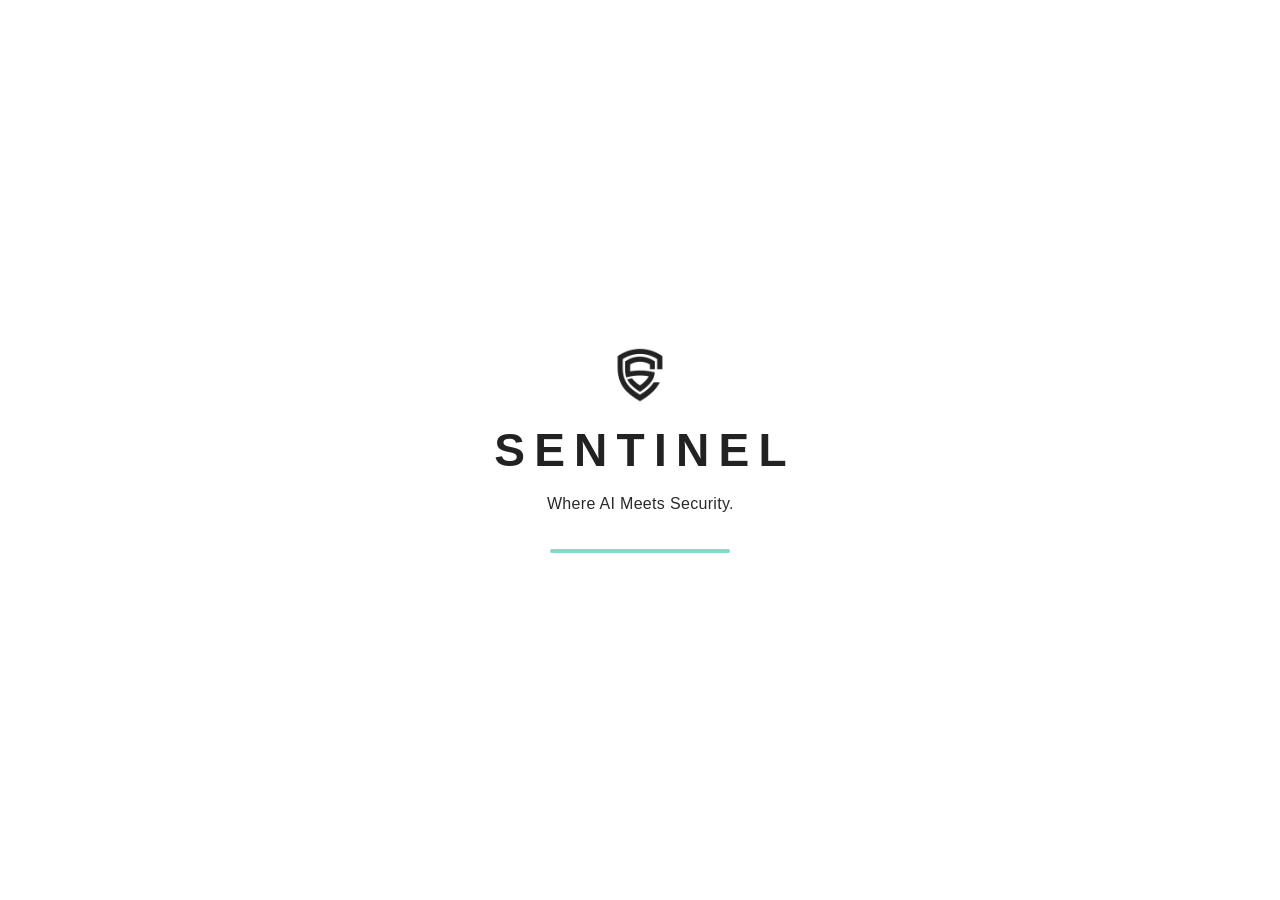
==== web/index.html @ 8df5bed1 "web: real SJSU site map with camera placement Co-Authored-By: Claude Opus 5.5 <noreply@anthropic.com" ====
<!DOCTYPE html>
<html lang="en">
  <head>
    <meta charset="utf-8" />
    <meta name="viewport" content="width=device-width, initial-scale=1" />
    <meta
      http-equiv="Content-Security-Policy"
      content="default-src 'self'; connect-src 'self' ws: wss:; img-src 'self' http: https: data: blob:; media-src 'self' http: https: blob:; style-src 'self'; script-src 'self'; object-src 'none'; base-uri 'none'"
    />
    <title>Sentinel · Security Console</title>
    <link rel="icon" href="./assets/logo.png" type="image/png" />
    <link rel="stylesheet" href="./css/tokens.css?v=fix9b" />
    <link rel="stylesheet" href="./css/app.css?v=fix9b" />
    <script src="./js/boot.js?v=fix9b"></script>
  </head>
  <body class="has-splash">
    <div
      id="splash"
      class="splash"
      role="status"
      aria-label="Sentinel loading"
      aria-live="polite"
    >
      <div class="splash__inner">
        <img
          class="logo-mark splash__logo"
          src="./assets/logo.png"
          width="56"
          height="56"
          alt=""
          decoding="async"
        />

        <p class="splash__word" aria-label="SENTINEL">
          <span class="splash__dia">SENTINEL</span>
        </p>

        <p class="splash__tagline">Where AI Meets Security.</p>

        <div class="splash__progress" aria-hidden="true">
          <div class="splash__progress-fill"></div>
        </div>
      </div>
    </div>

    <a class="skip-link" href="#main">Skip to content</a>

    <div id="app">
      <header id="topbar"></header>
      <div id="banner" role="alert" aria-live="assertive" hidden></div>
      <main id="main" tabindex="-1">
        <section
          id="page-live"
          class="page page--live is-active"
          data-page="live"
          aria-label="Live Operations"
        >
          <div class="live-stage">
            <div id="cameras"></div>
          </div>
          <aside id="call-float" hidden></aside>
          <aside id="sidebar" hidden></aside>
        </section>

        <section
          id="page-incidents"
          class="page page--incidents"
          data-page="incidents"
          aria-label="Incidents"
          hidden
        >
          <div id="incidents-list"></div>
          <div id="incidents-detail"></div>
        </section>

        <section
          id="page-call"
          class="page page--call"
          data-page="call"
          aria-label="Call Console"
          hidden
        >
          <div id="call-page"></div>
        </section>

        <section
          id="page-system"
          class="page page--system"
          data-page="system"
          aria-label="System"
          hidden
        >
          <div id="system"></div>
        </section>
      </main>
    </div>

    <div id="assist-root"></div>
    <div id="map-expand" hidden></div>
    <div id="demo" aria-hidden="true"></div>
    <div id="dismiss" aria-hidden="true" hidden></div>
    <div id="op-dialog" aria-hidden="true" hidden></div>

    <script type="module" src="./js/main.js?v=fix9b"></script>
  </body>
</html>
---- web/css/tokens.css ----
/* Sentinel — brand tokens. Carbon / Grape / Aqua / Steel / White. */

:root {
  /* Neutrals — main shell is Carbon; floating panels carry the dots */
  --bg: #222222;
  --bg-deep: #1a1a1c;
  --surface-1: #2a2a30;
  --surface-2: #33344a;
  --surface-3: #3e4059;
  --grape: #4b4e6d;
  --steel: #95a3b3;
  --feed-well: #1a1a1c;
  --carbon: #222222;
  --on-carbon: #f2f4f7;

  --border: rgba(149, 163, 179, 0.16);
  --border-strong: rgba(149, 163, 179, 0.28);

  /* Cool Steel opacities for map / chrome */
  --steel-20: rgba(149, 163, 179, 0.2);
  --steel-35: rgba(149, 163, 179, 0.35);
  --steel-40: rgba(149, 163, 179, 0.4);

  /* Dot pattern — floating panels only (gutters between white cards) */
  --dot-color: rgba(255, 255, 255, 0.07);
  --dot-size: 1px;
  --dot-gap: 22px;

  /* White card system (floating panels) */
  --card: #ffffff;
  --card-subtle: #f4f5f7;
  --card-border: #e4e7ec;
  --card-border-strong: #b9c0ca; /* control borders on white (inputs, secondary buttons) */
  --card-text: #222222;
  --card-text-2: #4b4e6d;
  --card-text-3: #5f6b7a;
  --card-shadow: 0 1px 2px rgba(0, 0, 0, 0.2), 0 8px 24px rgba(0, 0, 0, 0.28);
  --card-radius: 10px;
  --card-pad: 16px;
  --card-pad-sm: 12px;
  --card-gap: 12px;

  /* Status on white cards — darker text for ≥4.5:1 */
  --on-card-aqua-text: #1f7a66;
  --on-card-aqua-bg: #e6f7f2;
  --on-card-aqua-border: #84dcc6;
  --on-card-minor-text: #8a5a00;
  --on-card-minor-bg: #fff4dc;
  --on-card-minor-border: #e8b86d;
  --on-card-severe-text: #b42332;
  --on-card-severe-bg: #fdecee;
  --on-card-severe-border: #e5646e;
  --on-card-dispatch-text: #4b4e6d;
  --on-card-dispatch-bg: #ecedf6;
  --on-card-dispatch-border: #a7abd9;
  --on-card-info-text: #2f5e8c;
  --on-card-info-bg: #eaf2fb;
  --on-card-info-border: #9db8d9;

  /* Text */
  --text: #ffffff;
  --text-body: rgba(255, 255, 255, 0.88);
  --text-muted: #95a3b3;
  --text-faint: #a3b0be;

  /* Brand — Pearl Aqua */
  --aqua: #84dcc6;
  --aqua-strong: #a6e8d7;
  --aqua-bg: rgba(132, 220, 198, 0.12);
  --aqua-border: rgba(132, 220, 198, 0.35);
  --on-aqua: #222222;

  /* Status — meaning only */
  --ok: #84dcc6;
  --ok-bg: rgba(132, 220, 198, 0.14);
  --ok-border: rgba(132, 220, 198, 0.35);

  --info: #9db8d9;
  --info-bg: rgba(157, 184, 217, 0.14);
  --info-border: rgba(157, 184, 217, 0.35);

  --minor: #e8b86d;
  --minor-bg: rgba(232, 184, 109, 0.14);
  --minor-border: rgba(232, 184, 109, 0.35);

  --severe: #e5646e;
  --severe-bg: rgba(229, 100, 110, 0.14);
  --severe-border: rgba(229, 100, 110, 0.35);

  --dispatch: #a7abd9;
  --dispatch-bg: rgba(167, 171, 217, 0.14);
  --dispatch-border: rgba(167, 171, 217, 0.35);

  /* Elevation */
  --shadow: 0 10px 30px rgba(0, 0, 0, 0.35);
  --header-grad: linear-gradient(180deg, #2a2a30 0%, #262629 100%);

  /* Scrims over video / modals (derived from Carbon) */
  --scrim: rgba(26, 26, 28, 0.72);
  --scrim-strong: rgba(26, 26, 28, 0.85);
  --well-tint: rgba(26, 26, 28, 0.35);
  --noise-line: rgba(255, 255, 255, 0.4);
  --osd-shadow: 0 1px 2px rgba(0, 0, 0, 0.75);

  /* Splash (light intro on white) */
  --splash-bg: #ffffff;
  --splash-ink: #222222; /* Carbon */
  --splash-muted: #2a2a2a;
  --splash-track: rgba(34, 34, 34, 0.1);
  --splash-accent: #84dcc6; /* Pearl Aqua */

  /* White header bar */
  --header-bg: #ffffff;
  --header-text: #222222;
  --header-muted: #5c6670;
  --header-border: rgba(34, 34, 34, 0.1);
  --header-accent: #2eb896;
  --header-shadow: 0 1px 0 var(--header-border), 0 4px 12px rgba(34, 34, 34, 0.06);

  /* ---------- Compatibility aliases ---------- */
  --surface-0: var(--surface-1);
  --line: var(--border);
  --line-strong: var(--border-strong);
  --text-2: var(--text-muted);
  --text-3: var(--text-faint);
  --brand: var(--aqua);
  --brand-dim: var(--aqua-bg);
  --warn: var(--minor);
  --warn-dim: var(--minor-bg);
  --ok-dim: var(--ok-bg);
  --severe-dim: var(--severe-bg);
  --dispatch-dim: var(--dispatch-bg);

  /* Typography */
  --font: ui-sans-serif, -apple-system, "Segoe UI", Roboto, Helvetica, Arial,
    sans-serif;
  --mono: ui-monospace, "SF Mono", Menlo, Consolas, monospace;

  --fs-11: 11px;
  --fs-12: 12px;
  --fs-13: 13px;
  --fs-14: 14px;
  --fs-16: 16px;
  --fs-18: 18px;

  /* ---------- Spacing scale (4px base) ---------- */
  --sp-1: 4px;
  --sp-2: 8px;
  --sp-3: 12px;
  --sp-4: 16px;
  --sp-5: 20px;
  --sp-6: 24px;
  --sp-7: 32px;
  --sp-8: 40px;

  --gap-ctrl: var(--sp-2); /* 8px between controls in a group */
  --gap-group: var(--sp-4); /* 16px between groups */
  --gap-section: var(--sp-6); /* 24px between page sections */

  /* ---------- Control heights ---------- */
  --h-sm: 28px; /* chips, small icon buttons, tags */
  --h-md: 36px; /* standard buttons, tabs, inputs, segmented */
  --h-lg: 44px; /* primary actions, assist inner */

  /* ---------- Bar heights ---------- */
  --header-h: 64px;
  --tabbar-h: 44px;
  --sidebar-tab-h: 44px;
  --tile-header-h: 36px;
  --inc-bar-h: 48px;
  --banner-h: 44px;
  --panel-header-h: 48px;
  --footer-h: 56px;

  /* ---------- Horizontal padding ---------- */
  --pad-btn: 14px;
  --pad-btn-sm: 10px;
  --pad-bar: 16px;
  --pad-panel: 20px;
  --pad: var(--pad-bar);
  --gap: var(--gap-group);

  /* ---------- Icons ---------- */
  --icon-sm: 16px;
  --icon-lg: 20px;
  --icon-stroke: 1.5px;

  /* ---------- Radius ---------- */
  --r: 6px;
  --r-ctrl: 6px;
  --r-pill: 999px;
  --r-progress: 2px;

  /* ---------- Progress bars ---------- */
  --progress-h: 4px;

  /* ---------- Shell chrome ---------- */
  --sidebar-w: 440px;
  /* Incidents panel 400 / 440 (≥1500) / 480 (≥1800); call panel 400 / 440
     (≥1600), shrinking to its min before the camera wall drops below 560. */
  --incidents-panel-w: 400px;
  --call-panel-w: 400px;
  --call-panel-min-w: 380px;
  --wall-min-w: 560px;
  --assist-size: 56px;
  --assist-m: 24px;

  --ease: cubic-bezier(0.2, 0.8, 0.2, 1);
  --fast: 160ms;
  --med: 200ms;
}

@media (min-width: 1500px) {
  :root {
    --incidents-panel-w: 440px;
  }
}
@media (min-width: 1600px) {
  :root {
    --call-panel-w: 440px;
  }
}
@media (min-width: 1800px) {
  :root {
    --incidents-panel-w: 480px;
  }
}

@media (prefers-reduced-motion: reduce) {
  :root {
    --fast: 0ms;
    --med: 0ms;
  }
}
---- web/css/app.css ----
/* Sentinel — ops console. Hierarchy via type and space, not boxes. */

@import url("./tokens.css");

*,
*::before,
*::after {
  box-sizing: border-box;
}

[hidden] {
  display: none !important;
}

html,
body {
  margin: 0;
  height: 100%;
  min-height: 100%;
  overflow: hidden;
}

body {
  background: var(--bg);
  color: var(--text);
  font-family: var(--font);
  font-size: var(--fs-13);
  font-weight: 400;
  line-height: 1.45;
  -webkit-font-smoothing: antialiased;
}

.skip-link {
  position: absolute;
  left: -9999px;
  z-index: 100;
  padding: var(--sp-2) var(--sp-3);
  background: var(--aqua);
  color: var(--on-aqua);
  font-weight: 500;
}
.skip-link:focus {
  left: var(--sp-3);
  top: var(--sp-3);
}

.mono,
.metric {
  font-family: var(--mono);
  font-variant-numeric: tabular-nums;
  font-feature-settings: "tnum" 1;
}

* {
  scrollbar-width: thin;
  scrollbar-color: var(--line-strong) transparent;
}

/* ---------- Shell ---------- */
#app {
  position: relative;
  z-index: 1;
  height: 100%;
  min-height: 100dvh;
  display: grid;
  grid-template-rows: var(--header-h) auto minmax(0, 1fr);
  grid-template-areas: "topbar" "banner" "main";
  background: var(--bg);
  isolation: isolate;
}
body.has-splash #app {
  opacity: 0;
  transform: scale(0.99);
  pointer-events: none;
}
body.has-splash #app.splash-reveal {
  opacity: 1;
  transform: scale(1);
  transition: opacity 400ms var(--ease), transform 400ms var(--ease);
  pointer-events: auto;
}
#app.is-ready {
  opacity: 1;
  transform: none;
  pointer-events: auto;
}
#main:focus {
  outline: none;
}
#main:focus-visible {
  outline: 2px solid var(--aqua);
  outline-offset: 2px;
}

#topbar {
  grid-area: topbar;
  border-bottom: 1px solid var(--header-border);
  background: var(--header-bg);
  color: var(--header-text);
  box-shadow: var(--header-shadow);
  z-index: 5;
  isolation: isolate;
}

#banner {
  grid-area: banner;
  display: none;
}
body.has-banner #banner:not([hidden]) {
  display: flex;
}

#main {
  grid-area: main;
  position: relative;
  min-height: 0;
  padding: var(--pad);
  overflow: hidden;
  background: transparent;
}

.page {
  height: 100%;
  min-height: 0;
  background: transparent;
}

.page--live {
  display: grid;
  grid-template-columns: minmax(0, 1fr);
  gap: 0;
  position: relative;
  transition: grid-template-columns 220ms var(--ease);
}
body.sidebar-open:not(.call-open) .page--live {
  grid-template-columns: minmax(0, 1fr) var(--incidents-panel-w);
}
/* The call track grows to its width only after the wall has its minimum,
   so when space is short the call panel shrinks first (to its min). */
body.sidebar-open.call-open .page--live {
  grid-template-columns:
    minmax(min(var(--wall-min-w), 100%), 1fr)
    minmax(var(--call-panel-min-w), var(--call-panel-w))
    var(--incidents-panel-w);
}

.live-stage {
  display: grid;
  grid-template-rows: minmax(0, 1fr);
  gap: 0;
  min-height: 0;
  min-width: 0;
  background: transparent;
}

.live-side {
  display: none;
}

/* ---------- White cards (floating panels) ---------- */
.float-dots {
  background-color: var(--carbon);
  background-image: radial-gradient(
    var(--dot-color) var(--dot-size),
    transparent calc(var(--dot-size) + 0.5px)
  );
  background-size: var(--dot-gap) var(--dot-gap);
}
.card {
  --text: var(--card-text);
  --text-body: var(--card-text);
  --text-muted: var(--card-text-2);
  --text-faint: var(--card-text-3);
  --text-2: var(--card-text-2);
  --text-3: var(--card-text-3);
  --border: var(--card-border);
  --line: var(--card-border);
  --aqua: var(--on-card-aqua-text);
  --aqua-bg: var(--on-card-aqua-bg);
  --aqua-border: var(--on-card-aqua-border);
  --minor: var(--on-card-minor-text);
  --minor-bg: var(--on-card-minor-bg);
  --minor-border: var(--on-card-minor-border);
  --severe: var(--on-card-severe-text);
  --severe-bg: var(--on-card-severe-bg);
  --severe-border: var(--on-card-severe-border);
  --dispatch: var(--on-card-dispatch-text);
  --dispatch-bg: var(--on-card-dispatch-bg);
  --dispatch-border: var(--on-card-dispatch-border);
  --ok: var(--on-card-aqua-text);
  color: var(--card-text);
  background: var(--card);
  border: 1px solid var(--card-border);
  border-radius: var(--card-radius);
  box-shadow: var(--card-shadow);
  padding: var(--card-pad);
}
/* Dark map canvas restores dark-theme tokens inside a white card */
.map-canvas,
.card .map-canvas {
  /* Restore dark-theme tokens for the map surface only */
  --text: var(--map-text, #f2f4f7);
  --text-body: var(--map-text-body, rgba(242, 244, 247, 0.9));
  --text-muted: rgba(149, 163, 179, 0.85);
  --text-faint: rgba(149, 163, 179, 0.7);
  --text-2: var(--text-muted);
  --text-3: var(--text-faint);
  --aqua: #84dcc6;
  --aqua-bg: rgba(132, 220, 198, 0.12);
  --aqua-border: rgba(132, 220, 198, 0.35);
  --minor: #e8b86d;
  --severe: #e5646e;
  --ok: #84dcc6;
  --on-aqua: #222222;
  --steel-20: rgba(149, 163, 179, 0.3);
  --steel-30: rgba(149, 163, 179, 0.3);
  --steel-35: rgba(149, 163, 179, 0.35);
  --map-chrome: rgba(149, 163, 179, 0.8);
  --feed-well: #1a1a1c;
  color: var(--text);
  background: var(--bg-deep);
  border-radius: 8px;
  overflow: hidden;
}
.card--compact {
  padding: var(--card-pad-sm);
}
.card__title {
  margin: 0;
  font-size: var(--fs-13);
  font-weight: 600;
  color: var(--card-text);
}
.card__label {
  font-size: var(--fs-12);
  color: var(--card-text-3);
}
.card__body {
  font-size: var(--fs-14);
  color: var(--card-text);
  line-height: 1.45;
}
.card__meta {
  font-size: var(--fs-12);
  color: var(--card-text-2);
}
.card-chip {
  display: inline-flex;
  align-items: center;
  height: var(--h-sm);
  padding: 0 8px;
  border-radius: var(--r-ctrl);
  border: 1px solid var(--card-border);
  font-size: 11px;
  font-weight: 600;
  line-height: 1;
  white-space: nowrap;
  background: var(--card-subtle);
  color: var(--card-text-2);
}
.card-chip--aqua {
  background: var(--on-card-aqua-bg);
  color: var(--on-card-aqua-text);
  border-color: var(--on-card-aqua-border);
}
.card-chip--minor {
  background: var(--on-card-minor-bg);
  color: var(--on-card-minor-text);
  border-color: var(--on-card-minor-border);
}
.card-chip--severe {
  background: var(--on-card-severe-bg);
  color: var(--on-card-severe-text);
  border-color: var(--on-card-severe-border);
}
.card-chip--dispatch {
  background: var(--on-card-dispatch-bg);
  color: var(--on-card-dispatch-text);
  border-color: var(--on-card-dispatch-border);
}
.card-chip--info {
  background: var(--on-card-info-bg);
  color: var(--on-card-info-text);
  border-color: var(--on-card-info-border);
}
/* White cards: button tokens for their children (primary is carbon). */
.card {
  --btn-primary-bg: var(--carbon);
  --btn-primary-hover: var(--carbon);
  --btn-primary-fg: var(--on-carbon);
  --btn-secondary-bg: var(--card);
  --btn-fg: var(--card-text);
  --btn-border: var(--card-border);
  --btn-hover-bg: var(--card-subtle);
  --btn-ghost-fg: var(--card-text);
}
.card .btn--ghost {
  background: var(--card);
  border-color: var(--card-border);
}

/* Light surfaces that are not .card (Demo control, dialogs, popovers):
   same text/border tokens as .card plus their own button tokens
   (primary is Pearl Aqua with Carbon text). */
.surface-light,
.dismiss .panel__header,
.dismiss__body,
.op-pop {
  --text: var(--card-text);
  --text-body: var(--card-text);
  --text-muted: var(--card-text-2);
  --text-faint: var(--card-text-3);
  --text-2: var(--card-text-2);
  --text-3: var(--card-text-3);
  --border: var(--card-border);
  --border-strong: var(--card-border);
  --line: var(--card-border);
  --line-strong: var(--card-border);
  --surface-3: var(--card-subtle);
  --severe: var(--on-card-severe-text);
  --severe-bg: var(--on-card-severe-bg);
  --severe-border: var(--on-card-severe-border);
  --minor: var(--on-card-minor-text);
  --focus-ring: var(--on-card-aqua-text);
  --btn-primary-bg: var(--aqua);
  --btn-primary-hover: var(--aqua-strong);
  --btn-primary-fg: var(--carbon);
  --btn-secondary-bg: var(--card);
  --btn-fg: var(--card-text);
  --btn-border: var(--card-border-strong);
  --btn-hover-bg: var(--card-subtle);
  --btn-ghost-fg: var(--card-text);
  color: var(--card-text);
}
.surface-light :focus-visible,
.surface-light .btn:focus-visible {
  outline: 2px solid var(--focus-ring);
  outline-offset: 2px;
}

.inc-card {
  appearance: none;
  display: block;
  width: 100%;
  text-align: left;
  cursor: pointer;
  font: inherit;
  color: inherit;
  position: relative;
  padding: var(--card-pad-sm) var(--card-pad-sm) var(--card-pad-sm)
    calc(var(--card-pad-sm) + 4px);
  background: var(--card);
  border: 1px solid var(--card-border);
  border-radius: var(--card-radius);
  box-shadow: var(--card-shadow);
  overflow: hidden;
}
.inc-card + .inc-card {
  margin-top: var(--card-gap);
}
.inc-card__stripe {
  position: absolute;
  left: 0;
  top: 0;
  bottom: 0;
  width: 4px;
  background: var(--on-card-info-border);
}
.inc-card__stripe--SEVERE {
  background: var(--on-card-severe-border);
}
.inc-card__stripe--MINOR {
  background: var(--on-card-minor-border);
}
.inc-card__row1 {
  display: flex;
  align-items: center;
  justify-content: space-between;
  gap: 8px;
  min-height: var(--h-sm);
}
.inc-card__type {
  margin: 0;
  font-size: 15px;
  font-weight: 600;
  color: var(--card-text);
}
.inc-card__chips {
  display: flex;
  align-items: center;
  gap: 6px;
  flex-shrink: 0;
}
.inc-card__row2 {
  margin-top: 6px;
  font-size: var(--fs-12);
  color: var(--card-text-2);
  line-height: 1.35;
}
.inc-card.is-selected {
  outline: 2px solid var(--aqua);
  outline-offset: 0;
  border-color: var(--aqua);
}
.inc-card.is-closed {
  opacity: 0.7;
}

.sidebar-stack {
  display: flex;
  flex-direction: column;
  gap: var(--card-gap);
  min-height: 0;
  flex: 1;
}
.sidebar-stack--scroll {
  overflow: auto;
}

.detail-card__actions {
  display: flex;
  justify-content: flex-end;
  gap: 8px;
  margin-top: 4px;
}

.call-head-card {
  display: grid;
  grid-template-columns: 1fr auto;
  gap: 4px 12px;
  align-items: center;
}
.call-head-card__title-row {
  display: flex;
  align-items: center;
  gap: 8px;
  min-width: 0;
}
.call-head-card__title {
  margin: 0;
  font-size: 15px;
  font-weight: 600;
  color: var(--card-text);
}
.call-head-card__timer {
  font-family: var(--mono);
  font-size: var(--fs-16);
  font-weight: 600;
  color: var(--on-card-dispatch-text);
  font-variant-numeric: tabular-nums;
}
.call-head-card__meta {
  grid-column: 1 / -1;
  margin: 0;
  font-size: var(--fs-12);
  color: var(--card-text-2);
}

/* ---------- Floating call panel ---------- */
.callpanel__label {
  font-size: var(--fs-13);
  font-weight: 600;
  color: var(--text);
}
.callpanel__cam {
  font-size: var(--fs-12);
  color: var(--card-text-2);
  white-space: nowrap;
}
.callpanel-brief {
  display: grid;
  grid-template-columns: repeat(3, minmax(0, 1fr));
  gap: 4px 12px;
}
.callpanel-brief__cell {
  display: flex;
  flex-direction: column;
  gap: 2px;
  min-width: 0;
}
.callpanel-brief__k {
  font-size: var(--fs-11);
  color: var(--card-text-3);
}
.callpanel-brief__v {
  font-size: var(--fs-13);
  color: var(--card-text);
  overflow: hidden;
  text-overflow: ellipsis;
  white-space: nowrap;
}
.callpanel-ended {
  margin: 0;
  color: var(--card-text-2);
  font-size: var(--fs-13);
}
.callpanel-footer {
  flex-shrink: 0;
  min-height: var(--h-md);
}

.chat-card {
  display: flex;
  flex-direction: column;
  gap: 12px;
  min-height: 0;
  overflow: auto;
  flex: 1;
}
.chat-card .chat-msg {
  display: flex;
  flex-direction: column;
  align-items: flex-start;
  gap: 4px;
  max-width: 85%;
}
.chat-card .chat-msg--sentinel {
  align-self: flex-end;
  align-items: flex-end;
}
.chat-card .chat-msg__who {
  font-size: 11px;
  font-weight: 600;
  color: var(--card-text-3);
  padding: 0 2px;
}
.chat-card .chat-msg__bubble {
  padding: 12px;
  border-radius: var(--card-radius);
  font-size: var(--fs-14);
  line-height: 1.45;
  color: var(--card-text);
  border: 1px solid transparent;
}
.chat-card .chat-msg--dispatcher .chat-msg__bubble {
  background: var(--card-subtle);
  border-color: var(--card-border);
}
.chat-card .chat-msg--sentinel .chat-msg__bubble {
  background: var(--on-card-aqua-bg);
  border-color: var(--on-card-aqua-border);
}

.tool-card__name {
  margin: 0 0 10px;
  font-size: var(--fs-13);
  font-weight: 600;
  color: var(--card-text);
}
.tool-card .call-tool__dl {
  display: grid;
  grid-template-columns: minmax(0, 0.9fr) minmax(0, 1.1fr);
  gap: 6px 12px;
  margin: 0;
}
.tool-card .call-tool__dl dt {
  margin: 0;
  font-size: var(--fs-12);
  color: var(--card-text-3);
}
.tool-card .call-tool__dl dd {
  margin: 0;
  font-family: var(--mono);
  font-size: var(--fs-12);
  color: var(--card-text);
  text-align: right;
  overflow: hidden;
  text-overflow: ellipsis;
  white-space: nowrap;
}

.sidebar-call__cta {
  margin-top: auto;
  flex-shrink: 0;
}
.sidebar-call__cta .btn {
  width: 100%;
  height: var(--h-lg);
  background: var(--aqua);
  color: var(--on-aqua);
  border-color: var(--aqua);
  font-weight: 600;
}

.map-frame {
  background: var(--card);
  border: 1px solid var(--card-border);
  border-radius: var(--card-radius);
  box-shadow: var(--card-shadow);
  padding: 8px;
}
.map-frame .cmap,
.map-frame .sidebar-map .cmap,
.map-frame .cmap__stage {
  background: var(--bg-deep);
  border-radius: 8px;
  overflow: hidden;
}
.map-frame .cmap {
  border: 0;
}

/* Site plan floating panel cards */
.sidebar-site {
  display: flex;
  flex-direction: column;
  gap: 12px;
  min-height: 0;
  height: 100%;
  overflow: auto;
}
.site-card__head {
  display: flex;
  align-items: center;
  justify-content: space-between;
  gap: 8px;
  min-height: 44px;
  margin-bottom: 8px;
}
.site-card__titles {
  display: flex;
  flex-direction: column;
  gap: 2px;
  min-width: 0;
}
.site-card__title {
  margin: 0;
  font-size: 15px;
  font-weight: 600;
  color: var(--card-text);
}
.site-card__meta {
  font-size: 13px;
  color: var(--card-text-2);
}
.btn--icon {
  width: 28px;
  height: 28px;
  min-width: 28px;
  padding: 0;
  display: inline-flex;
  align-items: center;
  justify-content: center;
  font-size: 14px;
  line-height: 1;
  color: var(--card-text);
  border: 1px solid var(--card-border);
  background: var(--card);
  border-radius: var(--r-ctrl);
  cursor: pointer;
}
.btn--icon:hover {
  background: var(--card-subtle);
}
.site-map-card {
  padding: 16px;
}
.site-map-card .map-canvas {
  width: 100%;
  min-height: 160px;
  margin: 0;
  padding: 8px;
  box-sizing: border-box;
}
.site-map-card .sidebar-map,
.site-map-card .cmap,
.site-map-card .cmap__body,
.site-map-card .cmap__stage {
  width: 100%;
  border: 0;
  background: transparent;
}
.site-map-card .panel__header,
.site-map-card .cmap__tip {
  display: none !important;
}
.site-map-card .cmap__body {
  padding: 0 !important;
}
.site-map-card .site-card__head {
  margin-bottom: 8px;
}
.site-legend {
  display: grid;
  grid-template-columns: repeat(3, minmax(0, 1fr));
  gap: 6px 10px;
  margin-top: 10px;
  font-size: 12px;
  color: var(--card-text-2);
  line-height: 1.3;
}
.site-legend .leg-item {
  display: inline-flex;
  align-items: center;
  gap: 6px;
  white-space: nowrap;
}
.site-legend .leg {
  width: 10px;
  height: 10px;
  border-radius: 2px;
  flex-shrink: 0;
}

.site-cams.card {
  padding: var(--card-pad-sm);
  container-type: inline-size;
  container-name: site-cams;
}
.site-cams__grid {
  display: grid;
  grid-template-columns: 1fr 1fr;
  gap: 6px;
}
@container site-cams (max-width: 420px) {
  .site-cams__grid {
    grid-template-columns: 1fr;
  }
}
.site-cams__list {
  display: flex;
  flex-direction: column;
  gap: 6px;
}
.site-cam-row {
  appearance: none;
  display: grid;
  grid-template-columns: 28px minmax(0, 1fr);
  align-items: center;
  gap: 8px;
  height: 52px;
  min-height: 52px;
  padding: 0 64px 0 8px;
  margin: 0;
  border: 1px solid var(--card-border);
  border-radius: 8px;
  background: var(--card-subtle);
  color: var(--card-text);
  font: inherit;
  text-align: left;
  cursor: pointer;
  position: relative;
}
.site-cam-row:hover,
.site-cam-row.is-hover {
  border-color: var(--on-card-aqua-border);
}
.site-cam-row.is-focus {
  border-color: var(--on-card-aqua-border);
  box-shadow: inset 0 0 0 1px var(--on-card-aqua-border);
}
.site-cam-row.is-severe {
  background: var(--on-card-severe-bg);
  border-color: var(--on-card-severe-border);
}
.site-cam-row__mark {
  width: 28px;
  height: 28px;
  border-radius: 999px;
  display: inline-flex;
  align-items: center;
  justify-content: center;
  background: var(--on-card-aqua-border);
  color: var(--card-text);
  font-size: 12px;
  font-weight: 700;
  font-variant-numeric: tabular-nums;
}
.site-cam-row.is-severe .site-cam-row__mark {
  background: var(--on-card-severe-text);
  color: var(--card);
}
.site-cam-row.is-minor .site-cam-row__mark {
  background: var(--on-card-minor-border);
  color: var(--card-text);
}
.site-cam-row.is-offline .site-cam-row__mark {
  background: #c5ccd6;
  color: var(--card-text);
}
.site-cam-row__body {
  min-width: 0;
}
.site-cam-row__name {
  font-size: 14px;
  font-weight: 600;
  color: var(--card-text);
  white-space: nowrap;
  overflow: hidden;
  text-overflow: ellipsis;
}
.site-cam-row__status {
  display: flex;
  align-items: center;
  gap: 6px;
  font-size: 12px;
  color: var(--card-text-3);
  white-space: nowrap;
  overflow: hidden;
  text-overflow: ellipsis;
}
.site-cam-row.is-online .site-cam-row__status {
  color: var(--on-card-aqua-text);
}
.site-cam-row.is-minor .site-cam-row__status {
  color: var(--on-card-minor-text);
}
.site-cam-row.is-severe .site-cam-row__status {
  color: var(--on-card-severe-text);
}
.site-cam-row.is-offline .site-cam-row__status {
  color: var(--card-text-3);
}
.site-cam-row__people {
  position: absolute;
  right: 10px;
  top: 50%;
  transform: translateY(-50%);
  font-size: 12px;
  color: var(--card-text-2);
  font-variant-numeric: tabular-nums;
  text-align: right;
  white-space: nowrap;
}

.site-track.card,
.site-track {
  border: 1px solid var(--card-border);
  border-radius: var(--card-radius);
  background: var(--card);
  box-shadow: var(--card-shadow);
  padding: var(--card-pad-sm);
  color: var(--card-text);
}
.site-track--active {
  border-left: 4px solid var(--on-card-severe-border);
  padding-left: calc(var(--card-pad-sm) - 3px);
}
.site-track__empty {
  margin: 0;
  display: flex;
  align-items: center;
  gap: 8px;
  font-size: 13px;
  color: var(--card-text-2);
}
.site-track__empty-dot {
  width: 8px;
  height: 8px;
  border-radius: 50%;
  background: var(--on-card-aqua-border);
  flex-shrink: 0;
}
.site-track__head {
  display: flex;
  align-items: center;
  justify-content: space-between;
  gap: 10px;
  margin-bottom: 10px;
}
.site-track__type-row {
  display: flex;
  align-items: center;
  gap: 8px;
}
.site-track__type {
  font-size: 15px;
  font-weight: 600;
  color: var(--card-text);
}
.site-track__ago {
  font-size: 12px;
  color: var(--card-text-2);
  font-variant-numeric: tabular-nums;
  white-space: nowrap;
}
.site-track__route {
  display: flex;
  flex-wrap: nowrap;
  align-items: center;
  gap: 4px;
  overflow: hidden;
}
.site-track__route--v {
  flex-direction: column;
  align-items: stretch;
  gap: 8px;
  flex-wrap: wrap;
}
.site-track__arrow {
  display: inline-flex;
  align-items: center;
  justify-content: center;
  gap: 0;
  color: var(--card-text-3);
  flex-shrink: 0;
  min-width: 14px;
  height: 32px;
}
.site-track__arrow-line {
  display: block;
  width: 10px;
  height: 1.5px;
  background: var(--card-text-3);
  border-radius: 1px;
}
.site-track__arrow-chev {
  font-size: 14px;
  line-height: 1;
  margin-left: -2px;
  color: var(--card-text-3);
}
.site-track__route--v .site-track__arrow {
  height: 12px;
  width: 100%;
  justify-content: center;
}
.site-track__route--v .site-track__arrow-line {
  width: 1.5px;
  height: 10px;
}
.site-track__route--v .site-track__arrow-chev {
  display: none;
}
.site-track__step {
  display: inline-flex;
  align-items: center;
  gap: 6px;
  height: 32px;
  padding: 0 10px;
  border-radius: 8px;
  border: 1px solid var(--card-border);
  background: var(--card-subtle);
  flex: 1 1 auto;
  min-width: 0;
}
.site-track__step.is-current {
  background: var(--on-card-severe-bg);
  border-color: var(--on-card-severe-border);
}
.site-track__step.is-predicted {
  background: var(--on-card-dispatch-bg);
  border: 1px dashed var(--on-card-dispatch-border);
}
.site-track__cam {
  font-size: 13px;
  font-weight: 600;
  color: var(--card-text);
  white-space: nowrap;
}
.site-track__step.is-current .site-track__cam {
  color: var(--on-card-severe-text);
}
.site-track__time {
  font-size: 12px;
  font-family: var(--mono);
  color: var(--card-text-2);
  font-variant-numeric: tabular-nums;
  white-space: nowrap;
}
.site-track__step.is-current .site-track__time {
  color: var(--on-card-severe-text);
}

.site-track {
  container-type: inline-size;
  container-name: site-track;
}
@container site-track (max-width: 380px) {
  .site-track__route:not(.site-track__route--v) {
    flex-direction: column;
    align-items: stretch;
    flex-wrap: wrap;
    gap: 8px;
  }
  .site-track__route:not(.site-track__route--v) .site-track__arrow {
    height: 12px;
    width: 100%;
    justify-content: center;
  }
  .site-track__route:not(.site-track__route--v) .site-track__arrow-line {
    width: 1.5px;
    height: 10px;
  }
  .site-track__route:not(.site-track__route--v) .site-track__arrow-chev {
    display: none;
  }
  .site-track__route:not(.site-track__route--v) .site-track__step {
    justify-content: space-between;
  }
}
@media (max-width: 480px) {
  .site-track__route:not(.site-track__route--v) {
    flex-direction: column;
    align-items: stretch;
  }
}

.page--incidents {
  display: grid;
  grid-template-columns: minmax(280px, 0.9fr) minmax(0, 1.65fr);
  gap: 16px;
  height: 100%;
  min-height: 0;
  align-items: stretch;
}
.page--incidents > #incidents-list,
.page--incidents > #incidents-detail {
  min-width: 0;
  min-height: 0;
  height: 100%;
  display: flex;
  flex-direction: column;
}
.page--incidents .panel {
  flex: 1;
  height: 100%;
  min-height: 0;
  background: var(--surface-1);
  border-color: var(--line);
}
.page--incidents .panel__header {
  border-bottom-color: var(--line);
}
.page--incidents .iq-row,
.page--incidents .incidents-detail__head,
.page--incidents .detail__footer {
  border-color: var(--line);
}

.page--call,
.page--system {
  display: flex;
  flex-direction: column;
  min-height: 0;
  height: 100%;
}
.page--call #call-page,
.page--system #system {
  flex: 1;
  min-height: 0;
  height: 100%;
  display: flex;
  flex-direction: column;
}
.page--call #call-page {
  min-height: 0;
}

/* ---------- Surfaces (hairlines, not heavy cards) ---------- */
.panel {
  background: var(--surface-1);
  border: 1px solid var(--line);
  border-radius: var(--r);
  min-width: 0;
  min-height: 0;
  overflow: hidden;
  display: flex;
  flex-direction: column;
}

.panel__header {
  display: flex;
  align-items: baseline;
  justify-content: space-between;
  gap: var(--sp-3);
  align-items: center;
  min-height: var(--panel-header-h);
  height: var(--panel-header-h);
  padding: 0 var(--pad-panel);
  border-bottom: 1px solid var(--line);
}

.panel__title {
  margin: 0;
  font-size: var(--fs-13);
  font-weight: 500;
  color: var(--text);
}

.panel__slot {
  font-size: var(--fs-12);
  color: var(--text-3);
  font-family: var(--mono);
}

.panel__body {
  flex: 1;
  min-height: 0;
  padding: var(--pad-panel);
  overflow: auto;
}

#cameras .panel,
#queue .panel,
#map .panel {
  height: auto;
}
#incidents-list .panel,
#incidents-detail .panel,
#call-page .panel {
  height: 100%;
}

/* ---------- Controls ---------- */
.btn {
  appearance: none;
  display: inline-flex;
  align-items: center;
  justify-content: center;
  height: var(--h-md);
  padding: 0 var(--pad-btn);
  border-radius: var(--r-ctrl);
  border: 1px solid var(--line-strong);
  background: transparent;
  color: var(--text);
  font: inherit;
  font-size: var(--fs-12);
  font-weight: 500;
  line-height: 1;
  cursor: pointer;
  gap: var(--sp-2);
}
.btn--sm {
  height: var(--h-sm);
  padding: 0 var(--pad-btn-sm);
}
.btn--lg {
  height: var(--h-lg);
  padding: 0 var(--pad-btn);
}
.btn--icon {
  width: var(--h-md);
  padding: 0;
}
.btn--icon.btn--sm {
  width: var(--h-sm);
}
.btn--icon.btn--lg {
  width: var(--h-lg);
}
.btn:focus {
  outline: none;
}
.btn:focus-visible {
  outline: 2px solid var(--aqua);
  outline-offset: 1px;
}
/* Buttons read --btn-* tokens. Each surface (dark shell, .card,
   .surface-light) sets them for its children, so a label can never end up
   white on white or dark on dark. Fallbacks are the dark-shell values. */
.btn--primary {
  background: var(--btn-primary-bg, var(--aqua));
  border-color: var(--btn-primary-bg, var(--aqua));
  color: var(--btn-primary-fg, var(--on-aqua));
}
.btn--primary:hover:not(:disabled) {
  background: var(--btn-primary-hover, var(--aqua-strong));
  border-color: var(--btn-primary-hover, var(--aqua-strong));
  filter: none;
}
.btn--ghost {
  border-color: transparent;
  color: var(--btn-ghost-fg, var(--text-muted));
}
.btn--ghost:hover {
  color: var(--btn-fg, var(--text));
  background: var(--btn-hover-bg, var(--surface-3));
}
.btn--secondary {
  background: var(--btn-secondary-bg, transparent);
  border-color: var(--btn-border, var(--border-strong));
  color: var(--btn-fg, var(--text));
}
.btn--secondary:hover:not(:disabled) {
  background: var(--btn-hover-bg, var(--surface-3));
}
.btn--danger {
  border-color: var(--severe-border);
  color: var(--severe);
  background: transparent;
}
.btn--danger:hover {
  background: var(--severe-bg);
}

.sim-tag {
  display: inline-flex;
  align-items: center;
  height: var(--h-sm);
  padding: 0 var(--pad-btn-sm);
  border-radius: var(--r-pill);
  line-height: 1;
  border: 1px solid var(--dispatch-border);
  background: var(--dispatch-bg);
  color: var(--dispatch);
  font-size: 10px;
  font-weight: 600;
  letter-spacing: 0.06em;
  text-transform: uppercase;
}

.status {
  font-size: var(--fs-12);
  font-weight: 500;
  color: var(--text-2);
}
.status--ok {
  color: var(--ok);
}
.status--warn {
  color: var(--minor);
}
.status--severe {
  color: var(--severe);
  background: var(--severe-bg);
  border: 1px solid var(--severe-border);
  padding: 0 6px;
  border-radius: 999px;
  line-height: 18px;
}
.status--dispatch {
  color: var(--dispatch);
  background: var(--dispatch-bg);
  border: 1px solid var(--dispatch-border);
  padding: 0 6px;
  border-radius: 999px;
  line-height: 18px;
}
.status--info {
  color: var(--info);
}

.dot {
  width: 6px;
  height: 6px;
  border-radius: 50%;
  background: var(--text-3);
  flex-shrink: 0;
}
.dot--ok {
  background: var(--aqua);
}
.dot--warn {
  background: var(--minor);
}
.dot--off {
  background: var(--text-faint);
}
.dot--rec {
  background: var(--aqua);
  animation: rec-blink 1.2s steps(1) infinite;
}
@keyframes rec-blink {
  50% {
    opacity: 0.25;
  }
}

/* ---------- Header ---------- */
.logo-mark {
  display: block;
  width: 28px;
  height: 28px;
  object-fit: contain;
  flex-shrink: 0;
}
.logo-mark.splash__logo,
.splash__logo.logo-mark {
  width: 56px;
  height: 56px;
}

.topbar {
  display: flex;
  align-items: center;
  gap: var(--sp-5);
  height: var(--header-h);
  padding: 0 var(--pad-bar);
}

.topbar__brand {
  display: flex;
  align-items: center;
  gap: var(--sp-3);
  flex-shrink: 0;
  height: 100%;
}
.topbar__logo {
  width: 28px;
  height: 28px;
  color: var(--header-text);
}
.topbar__wordmark {
  font-size: 13px;
  font-weight: 700;
  letter-spacing: 0.14em;
  color: var(--header-text);
  line-height: 1;
}

.topbar__nav {
  display: flex;
  align-items: stretch;
  gap: 0;
  flex-shrink: 0;
  height: 100%;
  margin-left: var(--sp-1);
}
.nav__tab {
  appearance: none;
  border: 0;
  background: transparent;
  color: var(--header-muted);
  font: inherit;
  font-size: var(--fs-12);
  font-weight: 500;
  padding: 0 var(--pad-btn);
  height: 100%;
  border-radius: 0;
  border-bottom: 2px solid transparent;
  cursor: pointer;
  display: inline-flex;
  align-items: center;
  line-height: 1;
  transition: color var(--fast) var(--ease), border-color var(--fast) var(--ease);
}
.nav__tab:hover {
  color: var(--header-text);
}
.nav__tab.is-active {
  color: var(--header-text);
  background: transparent;
  border-bottom-color: var(--header-accent);
  font-weight: 600;
}
.nav__tab:focus-visible {
  outline: 2px solid var(--header-accent);
  outline-offset: -2px;
}

.topbar__health {
  display: flex;
  align-items: center;
  gap: 18px;
  margin-left: auto;
  flex-shrink: 0;
  height: 100%;
}
.hm {
  display: flex;
  align-items: baseline;
  gap: var(--sp-2);
  white-space: nowrap;
  flex-shrink: 0;
}
.hm__label {
  font-size: var(--fs-11);
  color: var(--header-muted);
  font-weight: 500;
}
.hm__value {
  display: inline-flex;
  align-items: center;
  gap: var(--sp-1);
  font-family: var(--mono);
  font-size: var(--fs-12);
  font-weight: 600;
  color: var(--header-text);
  font-variant-numeric: tabular-nums;
}
.topbar .dot--ok {
  background: var(--header-accent);
}

.topbar__right {
  display: flex;
  align-items: center;
  gap: var(--sp-3);
  flex-shrink: 0;
  white-space: nowrap;
  height: 100%;
  padding-left: var(--pad-bar);
  margin-left: var(--sp-1);
  border-left: 1px solid var(--header-border);
}
.topbar__clock {
  font-family: var(--mono);
  font-size: var(--fs-12);
  font-weight: 600;
  font-variant-numeric: tabular-nums;
  color: var(--header-text);
  width: 22ch;
  text-align: right;
  white-space: nowrap;
  letter-spacing: 0.02em;
}
.topbar__reconnect {
  font-family: var(--mono);
  font-size: var(--fs-11);
  font-weight: 600;
  letter-spacing: 0.04em;
  text-transform: uppercase;
  color: var(--minor);
  white-space: nowrap;
}
.topbar__reconnect[hidden] {
  display: none;
}

@media (max-width: 1280px) {
  .topbar__health {
    display: none;
  }
}

/* ---------- Banner ---------- */
.severe-banner {
  align-items: center;
  gap: var(--sp-3);
  height: var(--banner-h);
  min-height: var(--banner-h);
  padding: 0 var(--pad);
  background-color: #fde8ea;
  background-image: radial-gradient(rgba(0, 0, 0, 0.18) 1px, transparent 1px);
  background-size: 12px 12px;
  border-bottom: 1px solid var(--severe-border);
}
.banner__mark {
  width: 3px;
  height: 16px;
  background: var(--severe);
  flex-shrink: 0;
}
.banner__body {
  flex: 1;
  min-width: 0;
  display: flex;
  align-items: baseline;
  gap: var(--sp-3);
  overflow: hidden;
}
.banner__title {
  font-size: var(--fs-13);
  font-weight: 600;
  color: var(--severe);
  white-space: nowrap;
}
.banner__meta {
  font-size: var(--fs-12);
  color: #5c6670;
  overflow: hidden;
  text-overflow: ellipsis;
  white-space: nowrap;
}
.banner__btn {
  flex-shrink: 0;
}

/* ---------- Camera wall ---------- */
.camwall__body {
  padding: var(--sp-2) !important;
}

.camwall {
  height: 100%;
  display: flex;
  flex-direction: column;
  min-height: 0;
  background: var(--surface-1);
  border: 1px solid var(--line);
  border-radius: var(--r);
  overflow: hidden;
  position: relative;
}
.camwall__toolbar {
  display: flex;
  align-items: baseline;
  align-items: center;
  gap: var(--sp-3);
  height: var(--panel-header-h);
  min-height: var(--panel-header-h);
  padding: 0 var(--pad-panel);
  border-bottom: 1px solid var(--line);
  flex-shrink: 0;
}
.camwall__title {
  font-size: var(--fs-13);
  font-weight: 500;
}
.camwall__slot {
  color: var(--text-3);
}
/* "All cameras" at the right end of the camera toolbar (not in the header). */
.camwall__all {
  margin-left: auto;
  gap: 6px;
  font-size: var(--fs-11);
  font-weight: 600;
}
.camwall__stage {
  position: relative;
  flex: 1;
  min-height: 0;
  margin: var(--sp-2);
  background: var(--surface-1);
}
.camwall__more {
  position: absolute;
  left: 50%;
  bottom: 20px;
  transform: translateX(-50%);
  z-index: 5;
  pointer-events: none;
}
.camwall__more-chip {
  pointer-events: auto;
  appearance: none;
  border: 1px solid var(--line-strong);
  background: var(--surface-2);
  color: var(--text);
  font: inherit;
  font-size: var(--fs-12);
  font-weight: 500;
  height: var(--h-sm);
  padding: 0 var(--pad-btn-sm);
  border-radius: var(--r-ctrl);
  line-height: 1;
  cursor: pointer;
}

.cam-slot {
  position: absolute;
  display: flex;
  flex-direction: column;
  min-width: 0;
  min-height: 0;
  will-change: left, top, width, height;
}
.cam-slot .cam-tile {
  flex: 1;
  min-height: 0;
  width: 100%;
  height: 100%;
}
.cam-slot--main .cam-tile {
  border-radius: 0 0 var(--r-ctrl) var(--r-ctrl);
}

.cam-inc-bar {
  display: flex;
  align-items: center;
  gap: var(--sp-2);
  height: var(--inc-bar-h);
  padding: 0 var(--pad-bar);
  background: var(--surface-2);
  border: 1px solid var(--border);
  border-left-width: 3px;
  border-bottom: 0;
  border-radius: var(--r-ctrl) var(--r-ctrl) 0 0;
  flex-shrink: 0;
  font-size: var(--fs-12);
  line-height: 1;
}
.cam-inc-bar--SEVERE {
  border-left-color: var(--severe);
  border-color: var(--severe-border);
  border-left-color: var(--severe);
  background: var(--surface-2);
}
.cam-inc-bar--MINOR {
  border-left-color: var(--minor);
  border-color: var(--minor-border);
  border-left-color: var(--minor);
  background: var(--surface-2);
}
.cam-inc-bar__type {
  font-weight: 600;
  color: var(--text);
}
.cam-inc-bar__sev {
  font-weight: 500;
}
.cam-inc-bar--SEVERE .cam-inc-bar__sev {
  color: var(--severe);
}
.cam-inc-bar--MINOR .cam-inc-bar__sev {
  color: var(--minor);
}
.cam-inc-bar__state,
.cam-inc-bar__ago {
  color: var(--text-muted);
}
.cam-inc-bar__details {
  margin-left: auto;
}
.cam-inc-bar__chip {
  font-weight: 600;
  color: var(--text-muted);
}

.cam-tile__left-note {
  position: absolute;
  z-index: 3;
  left: 7px;
  right: 7px;
  bottom: 28px;
  padding: 4px 6px;
  background: var(--scrim-strong);
  border: 1px solid var(--line-strong);
  border-radius: 2px;
  font-size: 10px;
  font-family: var(--mono);
  color: var(--text-2);
  pointer-events: none;
}

.camwall__grid {
  height: 100%;
  display: grid;
  grid-template-columns: repeat(3, minmax(0, 1fr));
  grid-template-rows: repeat(2, minmax(0, 1fr));
  gap: 8px;
}

.cam-tile {
  appearance: none;
  border: 1px solid var(--border);
  border-radius: var(--r-ctrl);
  background: var(--feed-well);
  color: inherit;
  font: inherit;
  padding: 0;
  margin: 0;
  display: block;
  position: relative;
  overflow: hidden;
  cursor: pointer;
  min-height: 0;
  text-align: left;
}
.cam-tile:focus-visible {
  outline: 2px solid var(--aqua);
  outline-offset: 1px;
}
.cam-tile.is-minor {
  border-width: 1.5px;
  border-color: var(--minor);
}
.cam-tile.is-severe {
  border-width: 1.5px;
  border-color: var(--severe);
}
.cam-tile.is-severe::after {
  content: none;
}

.cam-tile__media {
  position: absolute;
  inset: 0;
  background: var(--feed-well);
}
.cam-tile__video,
.cam-tile__stream {
  position: absolute;
  inset: 0;
  width: 100%;
  height: 100%;
  object-fit: cover;
  background: var(--feed-well);
  z-index: 0;
  pointer-events: none;
}
.cam-tile__canvas {
  position: absolute;
  inset: 0;
  width: 100%;
  height: 100%;
  z-index: 1;
  pointer-events: none;
  background: transparent;
}
.cam-tile__noise {
  position: absolute;
  inset: 0;
  z-index: 0;
  opacity: 0.04;
  pointer-events: none;
  background-image: repeating-linear-gradient(
    0deg,
    transparent,
    transparent 1px,
    var(--noise-line) 1px,
    var(--noise-line) 2px
  );
  background-size: 100% 3px;
}
.cam-tile__upload {
  position: absolute;
  z-index: 4;
  top: 4px;
  right: 52px;
  width: 28px;
  height: 28px;
  min-width: 28px;
  padding: 0;
  display: inline-flex;
  align-items: center;
  justify-content: center;
  color: var(--text-body);
  background: rgba(26, 26, 28, 0.72);
  border: 1px solid var(--line-strong);
  border-radius: var(--r);
  pointer-events: auto;
}
.cam-tile__upload:hover {
  color: var(--aqua);
  border-color: var(--aqua-border);
}
.cam-tile__drop {
  position: absolute;
  inset: 0;
  z-index: 5;
  display: flex;
  align-items: center;
  justify-content: center;
  padding: 12px;
  text-align: center;
  font-size: var(--fs-13);
  font-weight: 500;
  color: var(--aqua);
  background: rgba(26, 26, 28, 0.55);
  pointer-events: none;
}
.cam-tile.is-drop-target {
  outline: 2px dashed var(--aqua);
  outline-offset: -2px;
}

.cam-tile__osd {
  position: absolute;
  z-index: 2;
  pointer-events: none;
  font-family: var(--mono);
  font-size: 10px;
  line-height: 1.35;
  color: var(--text-body);
  text-shadow: var(--osd-shadow);
}
.cam-tile__osd--tl {
  top: calc(var(--tile-header-h) + var(--sp-1));
  left: 7px;
}
.cam-tile__osd--tr {
  top: 6px;
  right: 7px;
  text-align: right;
  display: flex;
  align-items: center;
  gap: 5px;
}
.cam-tile__osd--bl {
  bottom: 6px;
  left: 7px;
}
.cam-tile__osd-name {
  font-weight: 500;
}
.cam-tile__chip {
  position: absolute;
  z-index: 2;
  top: auto;
  bottom: 24px;
  left: 7px;
  font-family: var(--mono);
  font-size: 10px;
  font-weight: 600;
  padding: 1px 5px;
  border-radius: 2px;
  pointer-events: none;
}
.cam-tile__chip--severe {
  color: var(--text);
  background: var(--severe);
}
.cam-tile__chip--minor {
  color: var(--on-aqua);
  background: var(--minor);
}

.cam-tile__offline {
  position: absolute;
  inset: 0;
  z-index: 3;
  display: flex;
  align-items: center;
  justify-content: center;
  background: var(--scrim);
  color: var(--text-3);
  font-size: var(--fs-12);
}

progress,
progress.detail__conf-progress {
  appearance: none;
  border: 0;
  border-radius: var(--r-progress);
  overflow: hidden;
  background: var(--surface-3);
}
progress::-webkit-progress-bar {
  background: var(--surface-3);
  border-radius: var(--r-progress);
}
progress::-webkit-progress-value {
  background: var(--aqua);
  border-radius: var(--r-progress);
}
progress::-moz-progress-bar {
  background: var(--aqua);
  border-radius: var(--r-progress);
}
progress.detail__conf-progress {
  width: 100%;
  max-width: 240px;
  height: var(--progress-h);
  margin-bottom: var(--sp-3);
  appearance: none;
  border: 0;
  background: var(--surface-3);
}
progress.detail__conf-progress::-webkit-progress-bar {
  background: var(--surface-3);
}
progress.detail__conf-progress::-webkit-progress-value {
  background: var(--aqua);
}
progress.detail__conf-progress::-moz-progress-bar {
  background: var(--aqua);
}

.detail__timeline {
  margin: 0;
  padding-left: var(--sp-4);
}

/* ---------- Incidents list ---------- */
.iq__body {
  padding: 0 !important;
  display: flex;
  flex-direction: column;
}

.iq-empty {
  margin: 0;
  padding: var(--card-pad);
  color: var(--card-text);
  font-size: var(--fs-13);
  font-weight: 600;
  line-height: 1.35;
  display: flex;
  align-items: center;
  gap: 10px;
  background: var(--card);
  border: 1px solid var(--card-border);
  border-radius: var(--card-radius);
  box-shadow: var(--card-shadow);
}
.iq-empty__text {
  display: flex;
  flex-direction: column;
  gap: 2px;
}
.iq-empty__sub {
  font-size: var(--fs-12);
  font-weight: 400;
  color: var(--card-text-2);
}
.iq-empty::before {
  content: "";
  width: 8px;
  height: 8px;
  border-radius: 50%;
  background: var(--aqua);
  flex-shrink: 0;
}

.iq-list {
  flex: 1;
  overflow: auto;
  min-height: 0;
}

.iq-row {
  display: grid;
  grid-template-columns: 3px minmax(0, 1fr);
  border-bottom: 1px solid var(--border);
  background: transparent;
}
.iq-row.is-selected {
  background: var(--surface-3);
}
.iq-row.is-selected .iq-row__bar {
  background: var(--grape);
}
.iq-row__bar {
  background: transparent;
}
.iq-row__bar--MINOR {
  background: var(--minor);
}
.iq-row__bar--SEVERE {
  background: var(--severe);
}

.iq-row__hit {
  appearance: none;
  border: 0;
  background: transparent;
  color: inherit;
  font: inherit;
  text-align: left;
  padding: var(--sp-3) var(--pad-panel);
  cursor: pointer;
  display: flex;
  flex-direction: column;
  gap: 4px;
  min-width: 0;
  width: 100%;
}
.iq-row__hit:focus-visible {
  outline: 2px solid var(--aqua);
  outline-offset: -1px;
}

.iq-row__top {
  display: flex;
  align-items: baseline;
  justify-content: space-between;
  gap: var(--sp-2);
}
.iq-row__type {
  font-size: var(--fs-13);
  font-weight: 500;
}
.iq-row__state {
  font-size: var(--fs-12);
  color: var(--text-3);
}
.iq-row__state-wrap {
  display: inline-flex;
  align-items: center;
  gap: 6px;
  flex-shrink: 0;
}
.iq-row__meta {
  display: flex;
  gap: var(--sp-3);
  font-family: var(--mono);
  font-size: var(--fs-11);
  color: var(--text-3);
}
.iq-row__loc {
  overflow: hidden;
  text-overflow: ellipsis;
  white-space: nowrap;
  max-width: 18ch;
  color: var(--text-2);
  font-family: var(--font);
  font-size: var(--fs-12);
}

.iq-row__expand {
  padding: 0 var(--sp-3) 12px;
  display: flex;
  flex-direction: column;
  gap: 8px;
  border-top: 1px solid transparent;
}
.iq-row__desc {
  margin: 0;
  font-size: var(--fs-12);
  color: var(--text-2);
  line-height: 1.45;
}
.iq-row__actions {
  display: flex;
  gap: var(--sp-2);
}

/* ---------- Call card ---------- */
.call-card {
  padding: var(--sp-3);
  display: flex;
  flex-direction: column;
  gap: 6px;
  border-left: 3px solid var(--dispatch);
}
.call-card__head {
  display: flex;
  align-items: baseline;
  gap: var(--sp-2);
}
.call-card__title {
  font-size: var(--fs-13);
  font-weight: 500;
}
.call-card__timer {
  margin-left: auto;
  font-family: var(--mono);
  font-size: var(--fs-14);
  font-weight: 500;
  color: var(--dispatch);
}
.call-card__meta,
.call-card__line {
  margin: 0;
  font-size: var(--fs-12);
  color: var(--text-2);
}
.call-card__line {
  overflow: hidden;
  text-overflow: ellipsis;
  white-space: nowrap;
}

/* ---------- Map ---------- */
.cmap__body {
  padding: var(--sp-2) !important;
  display: flex;
  flex-direction: column;
  gap: 0;
}
.cmap__stage {
  position: relative;
  width: 100%;
  aspect-ratio: var(--cmap-ar, 808 / 478);
  height: auto;
  min-height: 0;
  flex: 0 0 auto;
}
.cmap--grow .cmap__stage {
  flex: 1 1 auto;
  height: 100%;
  min-height: 0;
  aspect-ratio: auto;
}
.cmap__svg {
  width: 100%;
  height: 100%;
  display: block;
}
.cmap__legend {
  margin-top: 4px;
  font-size: var(--fs-11);
  color: var(--text-3);
  font-family: var(--mono);
}

.cmap-pin__dot {
  fill: var(--aqua);
  color: var(--aqua);
}
.cmap-pin.is-hover .cmap-pin__dot {
  stroke: var(--aqua-strong);
  stroke-width: 2;
}
.cmap-pin.is-focus .cmap-pin__dot {
  stroke: var(--map-text, #f2f4f7);
  stroke-width: 2;
}
.cmap-pin__ring {
  fill: none;
  stroke: var(--aqua);
  stroke-width: 1;
  opacity: 0.3;
}
.cmap-pin.is-minor .cmap-pin__dot {
  fill: var(--minor);
  color: var(--minor);
}
.cmap-pin.is-severe .cmap-pin__dot {
  fill: var(--severe);
  color: var(--severe);
}
.cmap-pin.is-severe .cmap-pin__num {
  fill: var(--map-text, #f2f4f7);
}
.cmap-pin.is-offline .cmap-pin__dot {
  fill: var(--steel-40);
  color: var(--steel-40);
}
.cmap-pin__pulse {
  fill: none;
  stroke: var(--aqua);
  stroke-width: 2;
  opacity: 0;
  pointer-events: none;
  transform-box: fill-box;
  transform-origin: center;
}
.cmap-pin.is-minor .cmap-pin__pulse {
  stroke: var(--minor);
}
.cmap-pin.is-severe .cmap-pin__pulse {
  stroke: var(--severe);
}
.cmap-pin__pulse.is-pulsing {
  animation: cmap-pin-pulse 0.8s var(--ease) 3;
}
@keyframes cmap-pin-pulse {
  0% {
    transform: scale(1);
    opacity: 0.7;
  }
  100% {
    transform: scale(2.3);
    opacity: 0;
  }
}
@media (prefers-reduced-motion: reduce) {
  .cmap-pin__pulse.is-pulsing {
    animation: none;
  }
}
.cmap-pin__label {
  font-size: 11px;
  font-family: var(--mono);
  font-weight: 600;
  fill: var(--text-muted);
  pointer-events: none;
}
.cmap-pin.is-minor .cmap-pin__label {
  fill: var(--minor);
}
.cmap-pin.is-severe .cmap-pin__label {
  fill: var(--severe);
}
.cmap__pursuit {
  stroke: var(--severe);
  stroke-width: 1.75;
  fill: none;
  stroke-linecap: round;
  stroke-dasharray: 1;
  stroke-dashoffset: 1;
}
.cmap__pursuit.is-draw {
  animation: draw-path var(--med) var(--ease) forwards;
}
@keyframes draw-path {
  to {
    stroke-dashoffset: 0;
  }
}
.cmap__pred-ring {
  fill: none;
  stroke: var(--dispatch);
  stroke-width: 1.25;
  stroke-dasharray: 3 2;
  opacity: 0.85;
}
.leg--pred {
  background: transparent;
  border: 1.5px dashed var(--dispatch);
  box-sizing: border-box;
}
.cam-tile__live {
  position: absolute;
  top: 0;
  left: 0;
  right: 0;
  z-index: 3;
  display: flex;
  align-items: center;
  gap: var(--sp-2);
  height: var(--tile-header-h);
  padding: 0 var(--pad-bar);
  font-size: var(--fs-11);
  font-weight: 600;
  line-height: 1;
  color: var(--text);
  background: linear-gradient(180deg, rgba(34, 34, 34, 0.72), transparent);
  pointer-events: none;
}
.cam-tile__live-label {
  letter-spacing: 0.02em;
}

/* ---------- Call console page (white cards on dotted carbon) ---------- */
.call-console {
  height: 100%;
  min-height: 0;
  display: flex;
  flex-direction: column;
  gap: var(--card-gap);
  padding: 16px;
  box-sizing: border-box;
  background-color: var(--carbon);
  background-image: radial-gradient(
    var(--dot-color) var(--dot-size),
    transparent calc(var(--dot-size) + 0.5px)
  );
  background-size: var(--dot-gap) var(--dot-gap);
  border-radius: var(--r);
  overflow: hidden;
}
.call-console .call-head-card {
  flex-shrink: 0;
}
.call-console__grid {
  flex: 1;
  min-height: 0;
  display: grid;
  grid-template-columns: minmax(0, 1.4fr) minmax(280px, 0.9fr);
  gap: var(--card-gap);
  align-items: stretch;
}
.call-console__chat {
  min-height: 0;
  display: flex;
  flex-direction: column;
  gap: 12px;
  overflow: hidden;
}
.call-console__section-h {
  flex-shrink: 0;
}
.call-console__chat-scroll {
  flex: 1;
  min-height: 0;
  overflow: auto;
  display: flex;
  flex-direction: column;
  gap: 12px;
}
.call-console__tools {
  min-height: 0;
  overflow: auto;
  display: flex;
  flex-direction: column;
  gap: var(--card-gap);
}
.call-console .chat-msg--sentinel .chat-msg__who {
  color: var(--on-card-aqua-text);
}
.tool-card__head {
  display: flex;
  align-items: center;
  justify-content: space-between;
  gap: 8px;
  margin-bottom: 10px;
}
.tool-card__head .tool-card__name {
  margin: 0;
}
.tool-card__body .call-tool__dl {
  display: grid;
  grid-template-columns: minmax(0, 0.9fr) minmax(0, 1.1fr);
  gap: 6px 12px;
  margin: 0;
}
.tool-card__body .call-tool__dl dt {
  margin: 0;
  font-size: var(--fs-12);
  color: var(--card-text-3);
}
.tool-card__body .call-tool__dl dd {
  margin: 0;
  font-family: var(--mono);
  font-size: var(--fs-12);
  color: var(--card-text);
  text-align: right;
  overflow: hidden;
  text-overflow: ellipsis;
  white-space: nowrap;
}
.call-tool--flash {
  animation: call-tool-flash 600ms var(--ease);
}
@keyframes call-tool-flash {
  0% {
    box-shadow: 0 0 0 2px var(--on-card-aqua-border);
  }
  100% {
    box-shadow: var(--card-shadow);
  }
}

/* Legacy call-page bits (kept for any residual refs) ---------- */
.call-page {
  height: 100%;
  display: flex;
  flex-direction: column;
  min-height: 0;
}
.call-page__header {
  display: grid;
  grid-template-columns: 1fr auto;
  align-items: center;
  gap: var(--sp-2) var(--gap-group);
  min-height: var(--panel-header-h);
  padding: var(--sp-3) var(--pad-panel);
  border-bottom: 1px solid var(--line);
  flex-shrink: 0;
}
.call-page__class {
  margin: 0;
  font-size: var(--fs-16);
  font-weight: 500;
}
.call-page__cam {
  margin: 2px 0 0;
  font-size: var(--fs-12);
  color: var(--text-2);
}
.call-page__meta {
  display: flex;
  align-items: center;
  gap: var(--sp-2);
}
.call-page__timer {
  font-family: var(--mono);
  font-size: var(--fs-18);
  font-weight: 500;
  color: var(--dispatch);
}
.call-page__disclaimer {
  grid-column: 1 / -1;
  margin: 0;
  font-size: var(--fs-12);
  color: var(--text-3);
}

.call-brief {
  display: grid;
  grid-template-columns: repeat(3, minmax(0, 1fr));
  gap: 0;
  border-bottom: 1px solid var(--line);
  flex-shrink: 0;
}
.call-brief__item {
  padding: var(--sp-3) var(--pad-panel);
  border-right: 1px solid var(--line);
  min-width: 0;
}
.call-brief__item:last-child {
  border-right: 0;
}
.call-brief__k {
  display: block;
  font-size: var(--fs-11);
  color: var(--text-3);
  margin-bottom: 2px;
}
.call-brief__item > span:last-child {
  display: block;
  font-size: var(--fs-13);
  overflow: hidden;
  text-overflow: ellipsis;
  white-space: nowrap;
}

.call-page__body {
  flex: 1;
  min-height: 0;
  display: grid;
  grid-template-columns: minmax(0, 1.55fr) minmax(0, 1fr);
}
.call-chat,
.call-tools {
  min-height: 0;
  display: flex;
  flex-direction: column;
  border-right: 1px solid var(--line);
}
.call-tools {
  border-right: 0;
}
.call-col-h {
  margin: 0;
  padding: 8px var(--sp-4);
  font-size: var(--fs-11);
  font-weight: 500;
  color: var(--text-3);
  border-bottom: 1px solid var(--line);
}
.call-chat__scroll,
.call-tools__scroll {
  flex: 1;
  min-height: 0;
  overflow: auto;
  padding: var(--sp-3) var(--sp-4);
  display: flex;
  flex-direction: column;
  gap: var(--sp-3);
}

.chat-msg {
  display: grid;
  grid-template-columns: 72px minmax(0, 1fr);
  gap: var(--sp-2);
  align-items: start;
}
.chat-msg__who {
  font-size: var(--fs-11);
  font-weight: 500;
  color: var(--text-muted);
  padding-top: 1px;
}
.chat-msg--sentinel .chat-msg__who {
  color: var(--aqua);
}
.chat-msg__bubble {
  font-size: var(--fs-13);
  color: var(--text-body);
  line-height: 1.45;
  padding: 8px 10px;
  border-radius: var(--r-ctrl);
  background: var(--surface-3);
}
.chat-msg--sentinel .chat-msg__bubble {
  background: var(--aqua-bg);
  border: 1px solid var(--aqua-border);
}

.call__empty {
  margin: 0;
  padding: 12px 14px;
  font-size: var(--fs-13);
  font-weight: 600;
  line-height: 1.35;
  color: #1a1a1c;
  background: #ffffff;
  border: 1px solid rgba(0, 0, 0, 0.1);
  border-radius: var(--r);
}

.call-tool {
  padding: var(--sp-3);
  border-bottom: 1px solid var(--border);
  background: var(--surface-2);
  border-radius: var(--r-ctrl);
  margin-bottom: var(--sp-2);
}
.call-tool:last-child {
  border-bottom: 1px solid var(--border);
  margin-bottom: 0;
}
.call-tool__head {
  display: flex;
  justify-content: space-between;
  gap: var(--sp-2);
  margin-bottom: 6px;
}
.call-tool__name {
  font-family: var(--mono);
  font-size: var(--fs-12);
  font-weight: 500;
  color: var(--aqua);
  text-transform: none;
}
.call-tool__ts {
  font-family: var(--mono);
  font-size: var(--fs-11);
  color: var(--text-3);
}
.call-tool__block-h {
  font-size: var(--fs-11);
  color: var(--text-3);
  margin: 6px 0 4px;
}
.call-tool__dl {
  display: grid;
  grid-template-columns: 88px minmax(0, 1fr);
  gap: 4px 10px;
  margin: 0;
}
.call-tool__dl dt {
  font-size: var(--fs-12);
  color: var(--text-3);
}
.call-tool__dl dd {
  margin: 0;
  font-size: var(--fs-12);
  font-family: var(--mono);
  overflow-wrap: anywhere;
}
.call-tool__raw {
  margin-top: 6px;
  font-size: var(--fs-11);
  color: var(--text-3);
}
.call-tool__pre {
  margin: 4px 0 0;
  padding: 6px;
  background: var(--surface-2);
  border: 1px solid var(--line);
  border-radius: var(--r-ctrl);
  font-size: 10px;
  overflow: auto;
  max-height: 100px;
}
.call-tool__empty {
  margin: 0;
  padding: 10px 12px;
  font-size: var(--fs-12);
  font-weight: 600;
  color: var(--card-text);
  background: var(--card-subtle);
  border: 1px solid var(--card-border);
  border-radius: var(--r-ctrl);
}

/* ---------- Incidents / System ---------- */
.filter-bar {
  display: flex;
  gap: 2px;
}
.filter-bar button {
  appearance: none;
  border: 0;
  background: transparent;
  color: var(--text-muted);
  font: inherit;
  font-size: var(--fs-12);
  font-weight: 500;
  padding: 4px 8px;
  border-radius: var(--r-ctrl);
  cursor: pointer;
}
.filter-bar button.is-active {
  color: var(--text);
  background: var(--surface-3);
  box-shadow: inset 0 -2px 0 var(--aqua);
}
.page--incidents .filter-bar button.is-active,
.sidebar__panel[data-panel="incidents"] .filter-bar button.is-active {
  background: rgba(255, 255, 255, 0.08);
}

.incidents-detail__head {
  display: flex;
  align-items: baseline;
  gap: var(--sp-3);
  margin-bottom: var(--sp-3);
  padding-bottom: var(--sp-3);
  border-bottom: 1px solid var(--line);
}
.detail__class {
  margin: 0;
  font-size: var(--fs-16);
  font-weight: 500;
}
.detail__quote {
  margin: 0 0 var(--sp-3);
  padding: 0;
  border: 0;
  font-size: var(--fs-13);
  color: var(--card-text);
}
.detail__line {
  margin: 0 0 8px;
  font-size: var(--fs-13);
  color: var(--text-2);
}
.detail__k {
  color: var(--text-3);
  margin-right: 6px;
}
.detail__footer {
  display: flex;
  align-items: center;
  justify-content: flex-end;
  gap: var(--gap-ctrl);
  margin-top: var(--gap-group);
  padding-top: var(--sp-3);
  border-top: 1px solid var(--line);
  min-height: var(--footer-h);
}
.detail__footer .btn--primary {
  height: var(--h-lg);
  order: 2;
}
.detail__footer .btn:not(.btn--primary) {
  order: 1;
}
.detail__conf {
  font-family: var(--mono);
  font-size: var(--fs-14);
  font-weight: 500;
  margin-bottom: var(--sp-3);
}

/* System page: scrolls as one column of full-width sections. Row 1 is
   Site (4/12) + System health (8/12); AI models and Cameras span 12. */
.page--system #system {
  overflow-y: auto;
}
.system-grid {
  display: grid;
  grid-template-columns: repeat(12, minmax(0, 1fr));
  /* Cameras (last row) takes whatever height is left; the page scrolls
     only when the content is taller than the screen. */
  grid-template-rows: auto auto 1fr;
  gap: 16px;
  min-height: 100%;
}
.system-grid > .panel {
  grid-column: 1 / -1;
  height: auto;
  overflow: visible;
}
.system-grid > .system__site {
  grid-column: span 4;
}
.system-grid > .system__health {
  grid-column: span 8;
}
.system-grid .panel__body {
  flex: 0 0 auto;
  overflow: visible;
}
.system-grid > .system__cams .panel__body {
  flex: 1 1 auto;
}

/* Site: key/value list. */
.sys-kv__row {
  display: flex;
  align-items: baseline;
  justify-content: space-between;
  gap: var(--sp-3);
  padding: var(--sp-2) 0;
  border-bottom: 1px solid var(--line);
  font-size: var(--fs-12);
}
.sys-kv__row:last-child {
  border-bottom: 0;
}
.sys-kv__k {
  color: var(--text-3);
}
.sys-kv__v {
  color: var(--text);
  text-align: right;
  overflow: hidden;
  text-overflow: ellipsis;
  white-space: nowrap;
}

/* System health: one row of equal stat cards. */
.sys-stats {
  display: grid;
  grid-template-columns: repeat(auto-fit, minmax(112px, 1fr));
  gap: var(--card-gap);
  align-content: start;
}
.sys-stat {
  display: flex;
  flex-direction: column;
  gap: 6px;
  min-width: 0;
  padding: 12px 14px;
  background: var(--surface-2);
  border: 1px solid var(--line);
  border-radius: 8px;
}
.sys-stat__k {
  font-size: var(--fs-12);
  color: var(--text-3);
  white-space: nowrap;
  overflow: hidden;
  text-overflow: ellipsis;
}
.sys-stat__v {
  display: inline-flex;
  align-items: center;
  gap: 6px;
  font-size: var(--fs-18);
  font-weight: 600;
  color: var(--text);
  font-variant-numeric: tabular-nums;
  white-space: nowrap;
}
.sys-stat__v .dot {
  width: 8px;
  height: 8px;
}

/* Cameras: 3 x 2 status cards, wall order (2 columns under 1200px). */
.sys-cams {
  display: grid;
  grid-template-columns: repeat(3, minmax(0, 1fr));
  grid-auto-rows: 1fr;
  gap: 16px;
}
.sys-cam {
  appearance: none;
  display: flex;
  flex-direction: column;
  gap: 12px;
  min-width: 0;
  padding: 16px;
  text-align: left;
  font: inherit;
  color: var(--text);
  background: var(--surface-2);
  border: 1px solid var(--line);
  border-radius: 8px;
  cursor: pointer;
  transition: border-color var(--fast) var(--ease), background-color var(--fast) var(--ease);
}
.sys-cam:hover {
  border-color: var(--line-strong);
  background: var(--surface-3);
}
.sys-cam[data-status="minor"] {
  border-color: var(--minor-border);
}
.sys-cam[data-status="severe"] {
  border-color: var(--severe);
}
.sys-cam:focus-visible {
  outline: 2px solid var(--focus-ring);
  outline-offset: 2px;
}
.sys-cam__top {
  display: flex;
  align-items: center;
  justify-content: space-between;
  gap: var(--sp-3);
}
.sys-cam__name {
  font-size: 15px;
  font-weight: 600;
  white-space: nowrap;
  overflow: hidden;
  text-overflow: ellipsis;
}
.sys-cam__status {
  display: inline-flex;
  align-items: center;
  gap: 6px;
  font-size: var(--fs-12);
  font-weight: 500;
  color: var(--text-2);
  white-space: nowrap;
}
.sys-cam__status .dot {
  width: 8px;
  height: 8px;
}
.sys-cam[data-status="minor"] .sys-cam__status {
  color: var(--minor);
}
.sys-cam[data-status="severe"] .sys-cam__status {
  color: var(--severe);
}
.dot--severe {
  background: var(--severe);
}
/* Grows with the card to fill the section; never below 96px. */
.sys-cam__preview {
  position: relative;
  display: block;
  flex: 1 1 auto;
  width: 100%;
  min-height: 96px;
  overflow: hidden;
  border-radius: 4px;
  background: var(--bg);
}
.sys-cam__frame {
  position: absolute;
  inset: 0;
  display: block;
  width: 100%;
  height: 100%;
}
.sys-cam__empty {
  position: absolute;
  inset: 0;
  display: flex;
  align-items: center;
  justify-content: center;
  gap: 6px;
  font-size: var(--fs-12);
  color: var(--text-3);
}
.sys-cam__rows {
  display: flex;
  flex-direction: column;
  gap: 6px;
}
.sys-cam__row {
  display: flex;
  align-items: baseline;
  justify-content: space-between;
  gap: var(--sp-3);
}
.sys-cam__k {
  font-size: var(--fs-12);
  color: var(--text-3);
}
.sys-cam__v {
  font-size: var(--fs-13);
  color: var(--text);
  font-variant-numeric: tabular-nums;
}
.sys-cam__chip {
  display: inline-block;
  padding: 2px 8px;
  border-radius: 999px;
  font-size: var(--fs-12);
  font-weight: 600;
  white-space: nowrap;
}
.sys-cam__chip--minor {
  color: var(--minor);
  background: var(--minor-bg);
  border: 1px solid var(--minor-border);
}
.sys-cam__chip--severe {
  color: var(--severe);
  background: var(--severe-bg);
  border: 1px solid var(--severe);
}
@media (max-width: 1199px) {
  .sys-cams {
    grid-template-columns: repeat(2, minmax(0, 1fr));
  }
}

/* ---------- Modals ---------- */
#demo,
.dismiss-overlay {
  position: fixed;
  inset: 0;
  z-index: 80;
  display: none;
  align-items: center;
  justify-content: center;
  background: var(--scrim);
  padding: var(--sp-6);
}
#demo.is-open,
.dismiss-overlay.is-open {
  display: flex;
}
.dismiss {
  width: min(400px, 100%);
  border: 1px solid rgba(255, 255, 255, 0.12);
  background-color: var(--carbon);
  background-image: radial-gradient(
    var(--dot-color) var(--dot-size),
    transparent calc(var(--dot-size) + 0.5px)
  );
  background-size: var(--dot-gap) var(--dot-gap);
  box-shadow: var(--card-shadow);
}
.dismiss {
  padding: 16px;
  display: flex;
  flex-direction: column;
  gap: var(--card-gap);
}
.dismiss .panel__header,
.dismiss__body {
  background: var(--card);
  border: 1px solid var(--card-border);
  border-radius: var(--card-radius);
  box-shadow: var(--card-shadow);
  color: var(--card-text);
  padding: var(--card-pad);
}
.dismiss .panel__title,
.dismiss__lead {
  color: var(--card-text);
}
.dismiss__opt {
  background: var(--card-subtle);
  border: 1px solid var(--card-border);
  color: var(--card-text);
}

.detail__clip-host {
  margin: 10px 0 12px;
}
.detail__clip {
  width: 100%;
  aspect-ratio: 16 / 9;
  background: #111;
  border: 1px solid var(--line);
  border-radius: var(--r);
  overflow: hidden;
}
.detail__clip-video {
  width: 100%;
  height: 100%;
  object-fit: cover;
  display: block;
}
.dismiss__lead {
  margin: 0;
  font-size: var(--fs-12);
  color: var(--card-text-2);
}
.dismiss__list {
  display: flex;
  flex-direction: column;
  gap: 6px;
}
.dismiss__opt {
  width: 100%;
  justify-content: flex-start;
}

/* ---------- Assist button ---------- */
#assist-root {
  position: fixed;
  inset: 0;
  pointer-events: none;
  z-index: 40;
}
#assist-root[hidden] {
  display: none !important;
}
body:not(.route-live) #assist-root {
  display: none !important;
}
.assist {
  pointer-events: auto;
  position: fixed;
  width: var(--assist-size);
  height: var(--assist-size);
  border-radius: 50%;
  border: 2px solid var(--grape);
  background: var(--surface-2);
  color: var(--aqua);
  display: flex;
  align-items: center;
  justify-content: center;
  cursor: pointer;
  box-shadow: var(--shadow);
  transition: background var(--fast) var(--ease), opacity var(--fast) var(--ease),
    border-color var(--fast) var(--ease);
  opacity: 0.96;
}
.assist[hidden] {
  display: none !important;
}
.assist:hover,
.assist:focus-visible {
  opacity: 1;
  background: var(--surface-3);
}
.assist:focus-visible {
  outline: 2px solid var(--aqua);
  outline-offset: 2px;
}
.assist--br {
  right: var(--assist-m);
  bottom: var(--assist-m);
}
.assist__mark {
  display: flex;
  align-items: center;
  justify-content: center;
  line-height: 0;
}
.assist__mark .logo-mark {
  width: var(--icon-lg);
  height: var(--icon-lg);
}
.assist--severe {
  border-color: var(--severe);
}
.assist--minor {
  border-color: var(--minor);
}
.assist--pulse {
  animation: assist-pulse 0.55s var(--ease) 3;
}
@keyframes assist-pulse {
  0%,
  100% {
    box-shadow: var(--shadow);
  }
  50% {
    box-shadow: 0 0 0 6px var(--severe-bg), var(--shadow);
  }
}
.assist__badge {
  position: absolute;
  top: -2px;
  right: -2px;
  min-width: 18px;
  height: 18px;
  padding: 0 4px;
  border-radius: var(--r-pill);
  background: var(--severe);
  color: var(--text);
  font-size: 10px;
  font-weight: 600;
  font-family: var(--mono);
  display: flex;
  align-items: center;
  justify-content: center;
  line-height: 1;
}
.assist--minor .assist__badge {
  background: var(--minor);
  color: var(--on-aqua);
}

/* ---------- Sidebar ---------- */
#sidebar,
#call-float {
  min-width: 0;
  min-height: 0;
  border-left: 1px solid var(--border);
  background: var(--surface-2);
  overflow: hidden;
}
.sidebar {
  height: 100%;
  display: flex;
  flex-direction: column;
  min-height: 0;
}
.sidebar__head {
  display: flex;
  align-items: center;
  gap: var(--sp-2);
  height: var(--sidebar-tab-h);
  min-height: var(--sidebar-tab-h);
  padding: 0 var(--pad-panel);
  border-bottom: 1px solid var(--border);
  background: var(--surface-1);
  flex-shrink: 0;
}
.sidebar__tabs {
  display: flex;
  align-items: stretch;
  gap: 0;
  flex: 1;
  min-width: 0;
  height: var(--sidebar-tab-h);
}
.sidebar__tabs button {
  appearance: none;
  border: 0;
  background: transparent;
  color: var(--text-muted);
  font: inherit;
  font-size: var(--fs-12);
  font-weight: 500;
  padding: 0 var(--pad-btn);
  height: 100%;
  border-radius: 0;
  border-bottom: 2px solid transparent;
  cursor: pointer;
  display: inline-flex;
  align-items: center;
  gap: var(--sp-2);
  line-height: 1;
}
.sidebar__tabs button.is-active {
  color: var(--text);
  background: var(--surface-3);
  border-bottom-color: var(--aqua);
}
.sidebar__call-btn {
  display: flex;
  align-items: center;
  gap: 6px;
  margin-left: auto;
  flex-shrink: 0;
}
.sidebar__call-dot {
  width: 6px;
  height: 6px;
  border-radius: 50%;
  background: var(--severe);
  flex-shrink: 0;
  animation: rec-blink 1.2s steps(1) infinite;
}
.sidebar__body {
  flex: 1;
  min-height: 0;
  overflow: hidden;
  display: flex;
  flex-direction: column;
}
.sidebar__panel {
  padding: 16px;
  min-height: 0;
  flex: 1;
  overflow: auto;
}
.sidebar__panel[data-panel="map"]:not([hidden]),
.sidebar__panel[data-panel="incidents"]:not([hidden]),
.sidebar__panel[data-panel="call"]:not([hidden]) {
  display: flex;
  flex-direction: column;
  gap: var(--card-gap);
  overflow: hidden;
  box-sizing: border-box;
  background-color: var(--carbon);
  background-image: radial-gradient(
    var(--dot-color) var(--dot-size),
    transparent calc(var(--dot-size) + 0.5px)
  );
  background-size: var(--dot-gap) var(--dot-gap);
}
.sidebar__panel[data-panel="incidents"]:not([hidden]),
.sidebar__panel[data-panel="call"]:not([hidden]) {
  overflow: auto;
}
.sidebar__panel[data-panel="map"] .sidebar-site {
  flex: 1;
  min-height: 0;
  height: auto;
  overflow: auto;
}
.sidebar__panel[data-panel="incidents"] .iq-row,
.sidebar__panel[data-panel="incidents"] .sidebar-detail__head,
.sidebar__panel[data-panel="incidents"] .detail__footer,
.sidebar__panel[data-panel="call"] .call-card__meta,
.sidebar__panel[data-panel="call"] .chat-msg {
  border-color: rgba(255, 255, 255, 0.08);
}
.sidebar__panel[data-panel="incidents"] .iq-empty,
.sidebar__panel[data-panel="call"] .iq-empty,
.page--incidents .iq-empty,
.page--call .call__empty,
.sidebar__panel[data-panel="map"] .site-plan__quiet,
.map-expand__side .site-plan__quiet {
  color: var(--card-text);
  background: var(--card);
  font-weight: 600;
  border: 1px solid var(--card-border);
  box-shadow: var(--card-shadow);
  border-radius: var(--card-radius);
}
.sidebar__panel[data-panel="call"] .call-col-h {
  color: var(--card-text-3);
}
.sidebar__back {
  margin-bottom: var(--sp-3);
}
.sidebar-detail__head {
  display: flex;
  align-items: baseline;
  gap: var(--sp-2);
  margin-bottom: var(--sp-3);
}
.sidebar-map .panel__header {
  display: none;
}
#cameras {
  height: 100%;
  min-height: 0;
}
.sidebar-site {
  display: flex;
  flex-direction: column;
  gap: 12px;
  min-height: 0;
  height: 100%;
}
.sidebar-site__tools {
  display: flex;
  justify-content: flex-end;
  flex-shrink: 0;
}
.sidebar-site__tools .btn {
  color: var(--card-text);
}
.sidebar-site__cams.site-cams {
  flex: 0 0 auto;
  display: flex;
  flex-direction: column;
  min-height: 0;
}
.sidebar-site__cams .site-cams__grid {
  flex: none;
  height: auto;
  gap: 6px;
  grid-template-rows: none;
  align-content: start;
}
.sidebar-site__track {
  flex-shrink: 0;
  margin-top: 0;
}
.sidebar-map .cmap {
  height: auto;
  border: 0;
  background: transparent;
}
.sidebar-map .cmap__body {
  padding: 0 !important;
}
.sidebar-map .cmap__stage {
  min-height: 0;
  width: 100%;
  aspect-ratio: var(--cmap-ar, 808 / 478);
  height: auto;
  border: 0;
  border-radius: 8px;
  overflow: hidden;
  background: var(--bg-deep);
}
.sidebar-map .cmap__svg {
  width: 100%;
  height: 100%;
}
.sidebar-map__expand {
  margin-top: 0;
}
.sidebar__panel[data-panel="map"] .cmap__legend-row {
  color: var(--card-text-2);
}
.sidebar__panel[data-panel="map"] .site-plan__h {
  color: var(--card-text);
}
.sidebar__panel[data-panel="map"] .site-plan__quiet {
  color: var(--card-text-2);
  background: transparent;
  font-weight: 500;
  border: 0;
  box-shadow: none;
  padding: 0;
}
.cmap__legend-row {
  display: flex;
  flex-wrap: wrap;
  gap: 6px 12px;
  margin: 0;
  padding: 0;
  font-size: var(--fs-11);
  color: var(--text-3);
  line-height: 1.3;
}
.cmap__legend-row .leg {
  display: inline-block;
  width: 8px;
  height: 8px;
  border-radius: 2px;
  margin-right: 4px;
  vertical-align: middle;
}
.leg--ok {
  background: var(--aqua);
}
.leg--minor {
  background: var(--minor);
}
.leg--severe {
  background: var(--severe);
}
.leg--off {
  background: var(--steel-40);
}
.leg--path {
  background: var(--severe);
}
.cmap-pin__num {
  pointer-events: none;
  fill: var(--on-aqua, #222222);
  font-weight: 700;
}
.cmap__tip {
  margin-top: 6px;
  font-size: 11px;
  color: var(--text-3);
}

/* Site plan titles (legacy quiet) */
.site-plan__h {
  margin: 0 0 8px;
  font-size: var(--fs-13);
  font-weight: 600;
  color: var(--card-text);
}
.site-plan__quiet {
  margin: 0;
  font-size: 13px;
  color: var(--card-text-2);
}

.site-overview {
  border: 1px solid var(--card-border);
  border-radius: var(--card-radius);
  background: var(--card);
  box-shadow: var(--card-shadow);
  padding: var(--card-pad-sm);
  color: var(--card-text);
}
.site-overview__grid {
  display: grid;
  grid-template-columns: 1fr 1fr;
  gap: 10px 12px;
}
.site-overview__label {
  font-size: 11px;
  color: var(--card-text-3);
}
.site-overview__value {
  font-size: var(--fs-14);
  font-weight: 500;
  color: var(--card-text);
  font-variant-numeric: tabular-nums;
}

.sidebar-call__head {
  display: flex;
  align-items: baseline;
  gap: var(--sp-2);
  margin-bottom: var(--sp-3);
}
.sidebar-call__cta {
  display: flex;
  justify-content: center;
  margin-top: var(--sp-4);
}
.sidebar-call__cta .btn {
  min-width: 180px;
}

.map-expand {
  position: fixed;
  inset: 0;
  z-index: 70;
  display: none;
}
.map-expand.is-open,
.map-expand:not([hidden]) {
  display: block;
}
.map-expand[hidden] {
  display: none !important;
}
.map-expand__backdrop {
  position: absolute;
  inset: 0;
  background: var(--scrim);
}
.map-expand__panel {
  position: absolute;
  inset: 20px;
  background-color: var(--carbon);
  background-image: radial-gradient(
    var(--dot-color) var(--dot-size),
    transparent calc(var(--dot-size) + 0.5px)
  );
  background-size: var(--dot-gap) var(--dot-gap);
  border: 1px solid rgba(255, 255, 255, 0.1);
  border-radius: var(--r);
  display: flex;
  flex-direction: column;
  overflow: hidden;
}
.map-expand__head {
  display: flex;
  align-items: center;
  justify-content: space-between;
  gap: 16px;
  padding: 0 20px;
  min-height: 48px;
  border-bottom: 1px solid rgba(255, 255, 255, 0.08);
  flex-shrink: 0;
  background: rgba(10, 10, 10, 0.85);
}
.map-expand__head .panel__title {
  color: var(--text);
  margin: 0;
}
.map-expand__head-actions {
  display: flex;
  align-items: center;
  gap: 16px;
}
.map-expand__head-actions .metric {
  color: var(--text-muted);
  font-size: var(--fs-12);
}
.map-expand__head .btn {
  color: var(--text-body);
}
.map-expand__layout {
  flex: 1;
  min-height: 0;
  display: grid;
  grid-template-columns: minmax(0, 1.65fr) minmax(280px, 0.9fr);
  gap: 12px;
  padding: 16px 20px 20px;
  align-items: stretch;
}
.map-expand__map-card {
  min-width: 0;
  min-height: 0;
  display: flex;
  flex-direction: column;
  gap: 10px;
  overflow: hidden;
}
.map-expand__map {
  flex: 1;
  min-height: 0;
  display: flex;
  flex-direction: column;
  overflow: hidden;
}
.map-expand__map .cmap,
.map-expand__map .cmap.cmap--bare {
  flex: 1;
  min-height: 0;
  height: 100%;
  border: 0;
  background: transparent;
  border-radius: 0;
  overflow: hidden;
}
.map-expand__map .panel__header,
.map-expand__map .cmap__tip {
  display: none !important;
}
.map-expand__map .cmap__body {
  flex: 1;
  min-height: 0;
  padding: 0 !important;
  display: flex;
  flex-direction: column;
  overflow: hidden;
}
.map-expand__map .cmap__stage {
  flex: 1 1 auto;
  width: 100%;
  height: 100%;
  min-height: 0;
  aspect-ratio: auto;
  border: 0;
  border-radius: 0;
  background: var(--bg-deep);
}
.map-expand__map .cmap__svg {
  width: 100%;
  height: 100%;
  display: block;
  background: var(--bg-deep);
}
.map-expand__side {
  min-width: 0;
  min-height: 0;
  display: flex;
  flex-direction: column;
  gap: 12px;
  overflow: auto;
  padding: 0;
}
.map-expand__side .site-cams {
  flex: 1 1 auto;
  min-height: 0;
}
.map-expand__side .site-cam-row {
  height: 52px;
  min-height: 52px;
}
@media (max-width: 1280px) {
  .map-expand__layout {
    grid-template-columns: minmax(0, 1fr) 280px;
    gap: 12px;
    padding: 12px 16px 16px;
  }
  .map-expand__panel {
    inset: 12px;
  }
  .site-overview--compact .site-overview__grid,
  .map-expand__side .site-overview__grid {
    grid-template-columns: 1fr 1fr;
  }
}
.map-expand__body {
  flex: 1;
  min-height: 0;
  padding: var(--sp-3);
}
.map-expand__body .cmap {
  height: 100%;
}
.map-expand__body .cmap__stage {
  min-height: 0;
  height: 100%;
  aspect-ratio: auto;
}

/* ---------- Responsive ---------- */
@media (max-width: 1280px) {
  :root {
    --pad: 12px;
    --gap: 10px;
    --sidebar-w: 400px;
  }
  .call-brief {
    grid-template-columns: 1fr;
  }
  .call-brief__item {
    border-right: 0;
    border-bottom: 1px solid var(--line);
  }
}
@media (max-width: 1100px) {
  .page--incidents {
    grid-template-columns: 1fr;
  }
  .call-page__body,
  .call-console__grid {
    grid-template-columns: 1fr;
  }
  .system-grid {
    grid-template-rows: auto auto auto 1fr;
  }
  .system-grid > .system__site,
  .system-grid > .system__health {
    grid-column: 1 / -1;
  }
}

/* ---------- Splash / intro ---------- */
/* Brand reveal, CSS-driven so it starts on first paint (before any JS):
   logo in → colour sweep over SENTINEL (Pearl Aqua, Cool Steel, Dusty Grape,
   settling to Carbon) → tagline fades in → Pearl Aqua progress line.
   splash.js only times the exit (5.4 s + 0.6 s fade) and handles skip. */
.splash {
  position: fixed;
  inset: 0;
  z-index: 200;
  display: flex;
  align-items: center;
  justify-content: center;
  background: var(--splash-bg);
  cursor: pointer;
  user-select: none;
}
.splash__inner {
  display: flex;
  flex-direction: column;
  align-items: center;
  gap: 22px;
  text-align: center;
  will-change: opacity, transform;
  padding: 0 24px;
}
.splash__logo {
  width: 64px;
  height: 64px;
  opacity: 0;
  animation: splash-logo-in 560ms var(--ease) 100ms forwards;
}
.splash__word {
  margin: 0;
  display: flex;
  justify-content: center;
  font-family: var(--font);
  font-size: clamp(44px, 3.6vw, 76px);
  font-weight: 700;
  letter-spacing: 0.2em;
  line-height: 1.1;
  white-space: nowrap;
  padding-left: 0.2em;
}
/* The gradient is 3× the word width: Carbon | band | transparent. Moving it
   from the right (all transparent) to the left (all Carbon) sweeps the
   band across the word, Pearl Aqua leading. */
.splash__dia {
  display: inline-block;
  color: transparent;
  -webkit-text-fill-color: transparent;
  background-image: linear-gradient(
    90deg,
    var(--splash-ink) 0%,
    var(--splash-ink) 40%,
    var(--grape) 45%,
    var(--steel) 50%,
    var(--aqua) 55%,
    transparent 60%,
    transparent 100%
  );
  background-size: 300% 100%;
  background-position: 100% 0;
  background-repeat: no-repeat;
  -webkit-background-clip: text;
  background-clip: text;
  animation: splash-sweep 1800ms cubic-bezier(0.65, 0, 0.35, 1) 400ms forwards;
}
.splash__tagline {
  margin: -6px 0 0;
  font-size: var(--fs-16);
  font-weight: 500;
  letter-spacing: 0.02em;
  color: var(--splash-muted);
  opacity: 0;
  animation: splash-fade-in 700ms var(--ease) 2300ms forwards;
}
.splash__progress {
  width: 180px;
  height: var(--progress-h);
  margin-top: var(--sp-3);
  background: var(--splash-track);
  overflow: hidden;
  border-radius: var(--r-progress);
}
.splash__progress-fill {
  width: 100%;
  height: 100%;
  background: var(--splash-accent);
  transform: scaleX(0);
  transform-origin: left center;
  will-change: transform;
  animation: splash-progress 5400ms linear forwards;
}
.splash.is-leaving .splash__inner {
  animation: splash-content-out 320ms var(--ease) forwards;
}
.splash.is-leaving {
  animation: splash-bg-out 480ms var(--ease) 120ms forwards;
  pointer-events: none;
}
/* ?nosplash=1 (developer skip): js/boot.js tags <html> before first paint. */
html.nosplash #splash {
  display: none;
}
html.nosplash body.has-splash #app {
  opacity: 1;
  transform: none;
  pointer-events: auto;
}
/* Reduced motion: static brand, then a short fade (timed in splash.js). */
@media (prefers-reduced-motion: reduce) {
  .splash__logo,
  .splash__tagline {
    opacity: 1;
    animation: none;
  }
  .splash__dia {
    background-position: 0 0;
    animation: none;
  }
  .splash__progress-fill {
    transform: scaleX(1);
    animation: none;
  }
}
@keyframes splash-logo-in {
  from { opacity: 0; transform: scale(0.94); }
  to { opacity: 1; transform: scale(1); }
}
@keyframes splash-sweep {
  from { background-position: 100% 0; }
  to { background-position: 0 0; }
}
@keyframes splash-fade-in {
  from { opacity: 0; transform: translateY(4px); }
  to { opacity: 1; transform: translateY(0); }
}
@keyframes splash-progress {
  from { transform: scaleX(0); }
  to { transform: scaleX(1); }
}
@keyframes splash-content-out {
  from { opacity: 1; transform: translateY(0); }
  to { opacity: 0; transform: translateY(-10px); }
}
@keyframes splash-bg-out {
  from { opacity: 1; }
  to { opacity: 0; }
}

/* ---------- Operator actions (Fix 5) ---------- */
.icon {
  flex-shrink: 0;
}
.op-row {
  display: flex;
  align-items: center;
  justify-content: flex-end;
  flex-wrap: wrap;
  gap: var(--gap-ctrl);
}
.op-btn {
  height: var(--h-md);
}
.op-btn.btn--sm {
  height: var(--h-sm);
}
.op-btn:disabled,
.op-pop .btn:disabled,
.op-dialog .btn:disabled {
  opacity: 0.5;
  cursor: default;
}
/* Call for help: the one strong action in its bar. */
.op-btn--call {
  font-weight: 600;
}
.op-btn--call.op-btn--severe {
  background: var(--severe);
  border-color: var(--severe);
  color: var(--carbon);
}
.op-btn--call.op-btn--severe:hover:not(:disabled) {
  filter: brightness(1.06);
}
.op-btn--call.op-btn--minor {
  background: var(--aqua);
  border-color: var(--aqua);
  color: var(--on-aqua);
}
.card .op-btn--call.op-btn--minor {
  background: var(--carbon);
  border-color: var(--carbon);
  color: var(--on-carbon, #f2f4f7);
}
.op-status {
  display: inline-flex;
  align-items: center;
  height: var(--h-md);
  font-size: var(--fs-12);
  color: var(--text-muted);
  white-space: nowrap;
  font-variant-numeric: tabular-nums;
}
.op-note {
  flex-basis: 100%;
  margin: 0;
  font-size: var(--fs-11);
  color: var(--text-muted);
  text-align: right;
}

/* Incidents panel detail: review row above operator row. */
.detail-card__actions--op {
  flex-direction: column;
  align-items: stretch;
  gap: var(--gap-ctrl);
}

/* Incidents page detail footer holds the shared action bar. */
.detail__footer.detail__footer--op > .op-bar {
  width: 100%;
  max-width: 440px;
  margin-left: auto;
}
/* The page footer orders .btn / .btn--primary and makes primary 44px;
   the action bar keeps its own order and heights. */
.detail__footer .op-bar .btn {
  order: 0;
}

/* Incidents panel list toolbar. */
.inc-toolbar {
  display: flex;
  align-items: center;
  justify-content: space-between;
  gap: var(--gap-ctrl);
  flex-shrink: 0;
}
.inc-toolbar__count {
  font-size: var(--fs-12);
  color: var(--text-muted);
}

/* Call Console head: full-width Call for help under the meta line. */
.call-head-card__action {
  grid-column: 1 / -1;
  margin-top: var(--sp-2);
}
.call-head-card__action[hidden] {
  display: none;
}

/* Camera tiles: flag in the header band, left of REC (never over it). */
.cam-flag {
  position: absolute;
  z-index: 4;
  top: calc((var(--tile-header-h) - var(--h-sm)) / 2);
  right: 46px;
  width: var(--h-sm);
  height: var(--h-sm);
  color: var(--text);
  background: var(--scrim);
  border-color: transparent;
  opacity: 0;
  pointer-events: none;
  transition: opacity 120ms ease;
}
.cam-flag:hover {
  color: var(--text);
  background: var(--scrim-strong);
}
.cam-slot:hover .cam-flag,
.cam-slot:focus-within .cam-flag,
.cam-slot--main .cam-flag {
  opacity: 1;
  pointer-events: auto;
}
.cam-slot.has-bar .cam-flag,
.cam-slot.is-narrow:not(.cam-slot--main) .cam-flag,
.is-edit-sources .cam-flag {
  display: none;
}
.cam-inc-bar__flag--end {
  margin-left: auto;
}
.cam-inc-bar__flag--end + .cam-inc-bar__details {
  margin-left: 0;
}

/* Report popover (anchored) */
#op-dialog.op-pop-layer {
  position: fixed;
  inset: 0;
  z-index: 85;
}
.op-pop {
  position: fixed;
  width: 300px;
  max-width: calc(100vw - 24px);
  box-sizing: border-box;
  display: flex;
  flex-direction: column;
  gap: 10px;
  padding: var(--card-pad-sm);
  background: var(--card);
  color: var(--card-text);
  border: 1px solid var(--card-border);
  border-radius: var(--card-radius);
  box-shadow: var(--card-shadow);
}
.op-pop__head {
  display: flex;
  align-items: baseline;
  justify-content: space-between;
  gap: var(--gap-ctrl);
}
.op-pop__title {
  margin: 0;
  font-size: var(--fs-14);
  font-weight: 600;
}
.op-pop__cam {
  font-size: var(--fs-12);
  color: var(--card-text-2);
}
.op-pop__foot,
.op-dialog__foot {
  display: flex;
  justify-content: flex-end;
  gap: var(--gap-ctrl);
}
.op-pop .btn--secondary,
.op-dialog .btn--secondary {
  background: var(--card);
  color: var(--card-text);
  border-color: var(--card-border);
}
.op-pop .btn--secondary:hover:not(:disabled),
.op-dialog .btn--secondary:hover:not(:disabled) {
  background: var(--card-subtle);
}
.op-pop .btn--primary,
.op-dialog .btn--primary {
  background: var(--carbon);
  border-color: var(--carbon);
  color: var(--on-carbon, #f2f4f7);
}
.op-pop .op-note,
.op-dialog .op-note {
  color: var(--card-text-2);
  text-align: left;
}

/* Chips, severity toggle, inputs (popover + dialogs, white cards) */
.op-chips {
  display: flex;
  flex-wrap: wrap;
  gap: 6px;
}
.op-chip {
  appearance: none;
  height: var(--h-sm);
  padding: 0 10px;
  border-radius: var(--r-ctrl);
  border: 1px solid var(--card-border);
  background: var(--card-subtle);
  color: var(--card-text);
  font: inherit;
  font-size: var(--fs-12);
  font-weight: 500;
  line-height: 1;
  cursor: pointer;
}
.op-chip.is-on {
  background: var(--on-card-aqua-bg);
  border-color: var(--on-card-aqua-border);
  color: var(--on-card-aqua-text);
  font-weight: 600;
}
.op-chip:focus-visible,
.op-input:focus-visible,
.op-select:focus-visible {
  outline: 2px solid var(--aqua);
  outline-offset: 1px;
}
.op-chips--presets .op-chip {
  height: auto;
  min-height: var(--h-sm);
  padding: 6px 10px;
  line-height: 1.3;
  text-align: left;
  white-space: normal;
}
.op-seg {
  display: flex;
}
.op-seg .op-chip {
  flex: 1;
  border-radius: 0;
}
.op-seg .op-chip:first-child {
  border-radius: var(--r-ctrl) 0 0 var(--r-ctrl);
}
.op-seg .op-chip:last-child {
  border-radius: 0 var(--r-ctrl) var(--r-ctrl) 0;
  margin-left: -1px;
}
.op-input,
.op-select {
  width: 100%;
  box-sizing: border-box;
  height: var(--h-md);
  padding: 0 10px;
  border: 1px solid var(--card-border);
  border-radius: var(--r-ctrl);
  background: var(--card);
  color: var(--card-text);
  font: inherit;
  font-size: var(--fs-13);
}
.op-textarea {
  height: auto;
  min-height: 72px;
  padding: 8px 10px;
  line-height: 1.4;
  resize: vertical;
}

/* Call for help / Broadcast dialogs (dismiss-style modal) */
.op-dialog--wide {
  width: min(480px, 100%);
}
.op-dialog__body {
  display: flex;
  flex-direction: column;
  gap: 10px;
}
.op-dialog__q {
  margin: 0;
  font-size: var(--fs-14);
  font-weight: 600;
  color: var(--card-text);
}
.op-label {
  margin: 2px 0 0;
  font-size: var(--fs-11);
  font-weight: 600;
  color: var(--card-text-3);
}
.op-meta {
  display: flex;
  align-items: baseline;
  justify-content: space-between;
  gap: 12px;
}
.op-preview {
  margin: 0;
  min-width: 0;
  font-size: var(--fs-12);
  color: var(--card-text-2);
  overflow-wrap: anywhere;
}
.op-counter {
  flex-shrink: 0;
  font-size: var(--fs-11);
  color: var(--card-text-3);
}
.op-dialog .op-note--result {
  font-size: var(--fs-13);
  font-weight: 600;
  color: var(--card-text);
}

/* ---------- Incident detail (Fix 5b) ---------- */
.inc-detail > .card {
  flex-shrink: 0;
}
.inc-head {
  display: flex;
  flex-direction: column;
  gap: 8px;
}
.inc-head__back {
  appearance: none;
  align-self: flex-start;
  border: 0;
  background: transparent;
  padding: 2px 0;
  font: inherit;
  font-size: var(--fs-14);
  font-weight: 500;
  color: var(--card-text);
  cursor: pointer;
  border-radius: var(--r-ctrl);
}
.inc-head__back:hover {
  text-decoration: underline;
}
.inc-head__back:focus-visible {
  outline: 2px solid var(--aqua);
  outline-offset: 2px;
}
/* Title and chip group; the group wraps to the next line as a unit. */
.inc-head__row {
  display: flex;
  flex-wrap: wrap;
  align-items: center;
  gap: 8px 10px;
  min-width: 0;
}
.inc-head__title {
  margin: 0;
  font-size: 18px;
  font-weight: 600;
  line-height: var(--h-sm);
  color: var(--card-text);
}
.inc-head__chips {
  display: flex;
  flex-wrap: wrap;
  align-items: center;
  gap: 6px;
  min-width: 0;
}
.inc-head__meta {
  margin: 0;
  font-size: var(--fs-13);
  color: var(--card-text-2);
}
.op-unconfirmed {
  color: var(--on-card-minor-text);
  font-weight: 600;
}
.inc-tl__note .op-unconfirmed {
  display: inline-block;
  padding: 0 5px;
  font-size: var(--fs-11);
  line-height: 16px;
  border: 1px solid var(--on-card-minor-border);
  border-radius: var(--r-ctrl);
  background: var(--on-card-minor-bg);
  white-space: nowrap;
}
.inc-section-title {
  margin: 0 0 8px;
  font-size: var(--fs-13);
  font-weight: 600;
  color: var(--card-text);
}

/* Details: two-column definition list with hairlines. */
.inc-dl {
  display: grid;
  grid-template-columns: max-content minmax(0, 1fr);
  column-gap: 16px;
  margin: 0;
}
.inc-dl > dt,
.inc-dl > dd {
  margin: 0;
  padding: 8px 0;
  border-top: 1px solid var(--card-border);
  line-height: 20px;
}
.inc-dl > dt:first-child,
.inc-dl > dt:first-child + dd {
  border-top: 0;
  padding-top: 0;
}
.inc-dl > :nth-last-child(-n + 2) {
  padding-bottom: 0;
}
.inc-dl > dt {
  font-size: var(--fs-12);
  color: var(--card-text-3);
}
.inc-dl > dd {
  min-width: 0;
  font-size: var(--fs-14);
  color: var(--card-text);
  overflow-wrap: anywhere;
}
.inc-dl__conf {
  display: flex;
  align-items: center;
  gap: 10px;
}
progress.detail__conf-progress.inc-dl__bar {
  flex: 1;
  max-width: 160px;
  margin: 0;
}
.inc-dl__chips {
  display: flex;
  flex-wrap: wrap;
  gap: 6px;
}

/* Timeline: time | state | note, notes share one column (hanging indent). */
.inc-tl {
  list-style: none;
  margin: 0;
  padding: 0;
  display: grid;
  grid-template-columns: max-content max-content minmax(0, 1fr);
  column-gap: 10px;
  row-gap: 8px;
  align-items: start;
}
.inc-tl__row {
  display: contents;
}
.inc-tl__time {
  font-size: var(--fs-12);
  line-height: 20px;
  color: var(--card-text-2);
  font-variant-numeric: tabular-nums;
}
.card-chip.inc-tl__state {
  height: 20px;
  padding: 0 6px;
  font-size: var(--fs-11);
}
.inc-tl__note {
  min-width: 0;
  font-size: var(--fs-13);
  line-height: 20px;
  color: var(--card-text);
  overflow-wrap: anywhere;
}

/* Action bar: full-width Call for help (or status), then three equal buttons. */
.op-bar {
  display: flex;
  flex-direction: column;
  gap: 8px;
}
.inc-detail > .op-bar {
  position: sticky;
  bottom: 0;
  margin-top: auto;
  z-index: 1;
}
.op-bar .btn.op-bar__primary {
  width: 100%;
  height: 40px;
}
.op-bar__status {
  display: flex;
  align-items: center;
  justify-content: center;
  gap: 8px;
  height: 40px;
  box-sizing: border-box;
  border: 1px solid var(--border);
  border-radius: var(--r-ctrl);
  background: var(--surface-3);
  color: var(--text-muted);
  font-size: var(--fs-13);
  font-variant-numeric: tabular-nums;
}
.card .op-bar__status {
  background: var(--card-subtle);
}
.op-bar__dot {
  width: 8px;
  height: 8px;
  border-radius: 50%;
  background: var(--dispatch, var(--severe));
  animation: rec-blink 1.2s steps(1) infinite;
}
.op-bar__note {
  margin: 0;
  font-size: var(--fs-11);
  color: var(--minor);
  text-align: center;
}
.op-bar__grid {
  display: grid;
  grid-template-columns: repeat(3, minmax(0, 1fr));
  gap: 8px;
}
.op-bar__grid .btn {
  width: 100%;
  min-width: 0;
  height: var(--h-md);
  padding: 0 8px;
  white-space: nowrap;
}
.op-bar .btn > span {
  overflow: hidden;
  text-overflow: ellipsis;
}

/* ---------- Wording pass (Fix 7) ---------- */
/* A value that has not arrived yet: muted "Pending" (never a dash). */
.is-pending,
.topbar .hm__value .is-pending {
  color: var(--text-muted);
  font-weight: 500;
}
.topbar .is-pending {
  color: var(--header-muted);
}
/* The one simulated-call label, on the call panel and Call Console. */
.call-sim-note {
  font-size: var(--fs-11);
  font-weight: 500;
  color: var(--text-muted);
  white-space: nowrap;
}
.sidebar__head .call-sim-note {
  margin-right: auto;
}
.inc-detail--page {
  display: flex;
  flex-direction: column;
  gap: var(--card-gap);
}
/* "Pending server confirmation" in dialogs reads amber on white. */
.op-pop .op-note,
.op-dialog .op-note {
  color: var(--on-card-minor-text);
}
.op-dialog .op-note.op-note--result {
  color: var(--card-text);
}

/* ---------- Demo control (Fix 7c) ---------- */
/* A rectangular white panel on the dimmed backdrop (#demo is the overlay).
   Header and footer are fixed; only the body scrolls, and only if needed. */
#demo {
  padding: 24px;
}
.demo3 {
  width: min(960px, calc(100vw - 48px));
  max-height: 86vh;
  display: flex;
  flex-direction: column;
  overflow: hidden;
  background: var(--card);
  border: 1px solid var(--card-border);
  border-radius: 8px;
  box-shadow: 0 2px 6px rgba(0, 0, 0, 0.12), 0 18px 48px rgba(0, 0, 0, 0.28);
  font-size: var(--fs-14);
}
.demo3__head {
  display: flex;
  align-items: center;
  gap: 12px;
  height: 56px;
  padding: 0 16px 0 24px;
  border-bottom: 1px solid var(--card-border);
  flex-shrink: 0;
}
.demo3__title {
  margin: 0;
  font-size: 16px;
  font-weight: 600;
  color: var(--card-text);
}
.demo3__sub {
  font-size: var(--fs-13);
  color: var(--card-text-2);
}
.demo3__close {
  width: 36px;
  height: 36px;
  margin-left: auto;
  flex-shrink: 0;
}
.demo3__body {
  flex: 1;
  min-height: 0;
  overflow: auto;
}
.demo3__foot {
  display: flex;
  align-items: center;
  justify-content: space-between;
  gap: 16px;
  height: 60px;
  padding: 0 24px;
  border-top: 1px solid var(--card-border);
  background: var(--card);
  flex-shrink: 0;
}
.demo3__source {
  font-size: var(--fs-13);
  color: var(--card-text-2);
}
.demo3__kbd {
  margin-left: 6px;
  padding: 1px 5px;
  border: 1px solid currentColor;
  border-radius: 4px;
  font-family: var(--mono);
  font-size: var(--fs-11);
  font-weight: 500;
  line-height: 1.3;
}

/* Accordion sections: 48px header rows, one open at a time, 200 ms expand. */
.acc {
  border-bottom: 1px solid var(--card-border);
}
.acc:last-child {
  border-bottom: 0;
}
.acc__h {
  margin: 0;
}
.acc__head {
  appearance: none;
  display: flex;
  align-items: center;
  gap: 16px;
  width: 100%;
  height: 48px;
  padding: 0 16px 0 24px;
  border: 0;
  background: var(--card);
  font: inherit;
  text-align: left;
  color: var(--card-text);
  cursor: pointer;
}
.acc__head:hover {
  background: var(--card-subtle);
}
.acc__title {
  font-size: var(--fs-14);
  font-weight: 600;
}
.acc__summary {
  margin-left: auto;
  min-width: 0;
  overflow: hidden;
  text-overflow: ellipsis;
  white-space: nowrap;
  font-size: var(--fs-13);
  color: var(--card-text-2);
}
.acc__chev {
  flex-shrink: 0;
  color: var(--card-text-2);
  transition: transform 200ms var(--ease);
}
.acc.is-open .acc__chev {
  transform: rotate(180deg);
}
.acc__body {
  display: grid;
  grid-template-rows: 0fr;
  transition: grid-template-rows 200ms var(--ease);
}
.acc.is-open .acc__body {
  grid-template-rows: 1fr;
}
.acc__inner {
  min-height: 0;
  overflow: hidden;
}
.acc__content {
  padding: 4px 24px 16px;
}
@media (prefers-reduced-motion: reduce) {
  .acc__body,
  .acc__chev {
    transition: none;
  }
}

/* Settings list: label column 180px, control column left aligned. */
.set-list {
  display: flex;
  flex-direction: column;
}
.set-row {
  display: grid;
  grid-template-columns: 180px minmax(0, 1fr);
  align-items: center;
  column-gap: 24px;
  min-height: 52px;
  padding: 10px 0;
  border-top: 1px solid var(--card-border);
}
.set-row:first-child {
  border-top: 0;
}
.set-row__label {
  font-size: var(--fs-14);
  font-weight: 500;
  color: var(--card-text);
}
.set-row__help {
  margin: 2px 0 0;
  font-size: var(--fs-13);
  font-weight: 400;
  color: var(--card-text-2);
}
.set-row__control {
  display: flex;
  align-items: center;
  justify-content: flex-start;
  min-width: 0;
}
.set-row__control--inline {
  gap: 16px;
  flex-wrap: wrap;
}
.set-select {
  appearance: none;
  width: 280px;
  max-width: 100%;
  height: var(--h-md);
  padding: 0 36px 0 12px;
  border: 1px solid var(--card-border-strong);
  border-radius: var(--r-ctrl);
  background-color: var(--card);
  background-image: url("data:image/svg+xml,%3Csvg xmlns='http://www.w3.org/2000/svg' width='12' height='12' viewBox='0 0 12 12'%3E%3Cpath d='M3 4.5 6 7.5 9 4.5' fill='none' stroke='%23222222' stroke-width='1.5' stroke-linecap='round' stroke-linejoin='round'/%3E%3C/svg%3E");
  background-repeat: no-repeat;
  background-position: right 12px center;
  font: inherit;
  font-size: var(--fs-14);
  color: var(--card-text);
  cursor: pointer;
}
.set-status {
  display: inline-flex;
  align-items: center;
  gap: 8px;
  font-size: var(--fs-14);
  color: var(--card-text);
}

/* Segmented control */
.seg {
  display: inline-flex;
  border: 1px solid var(--card-border-strong);
  border-radius: var(--r-ctrl);
  overflow: hidden;
}
.seg__btn {
  appearance: none;
  height: 34px;
  min-width: 48px;
  padding: 0 14px;
  border: 0;
  border-left: 1px solid var(--card-border-strong);
  background: var(--card);
  font: inherit;
  font-size: var(--fs-13);
  font-weight: 500;
  color: var(--card-text);
  cursor: pointer;
}
.seg__btn:first-child {
  border-left: 0;
}
.seg__btn:hover {
  background: var(--card-subtle);
}
.seg__btn.is-active {
  background: var(--on-card-aqua-bg);
  color: var(--on-card-aqua-text);
  font-weight: 600;
}

/* Timeline scrubber */
.scrub {
  position: relative;
  flex: 1;
  min-width: 240px;
}
.scrub__input {
  width: 100%;
  margin: 0;
  accent-color: var(--on-card-aqua-text);
}
.scrub__markers {
  position: absolute;
  left: 0;
  right: 0;
  top: -6px;
  height: 8px;
  pointer-events: none;
}
.scrub__mark {
  position: absolute;
  inset: 0;
  width: 100%;
  height: 100%;
}
.scrub__mark--minor circle {
  fill: var(--on-card-minor-border);
}
.scrub__mark--severe circle {
  fill: var(--on-card-severe-border);
}
.scrub__readout {
  font-size: var(--fs-13);
  color: var(--card-text);
  font-variant-numeric: tabular-nums;
  white-space: nowrap;
}

/* Toggle switch: real checkbox (role="switch") under a styled track. */
.switch {
  position: relative;
  display: inline-flex;
  align-items: center;
  gap: 10px;
  cursor: pointer;
  font-size: var(--fs-14);
  color: var(--card-text);
}
.switch__input {
  position: absolute;
  opacity: 0;
  width: 36px;
  height: 20px;
  margin: 0;
  cursor: pointer;
}
.switch__track {
  position: relative;
  width: 36px;
  height: 20px;
  flex-shrink: 0;
  border-radius: 10px;
  background: var(--card-border-strong);
  transition: background var(--fast) var(--ease);
}
.switch__track::after {
  content: "";
  position: absolute;
  top: 2px;
  left: 2px;
  width: 16px;
  height: 16px;
  border-radius: 50%;
  background: var(--card);
  box-shadow: 0 1px 2px rgba(0, 0, 0, 0.25);
  transition: transform var(--fast) var(--ease);
}
.switch__input:checked + .switch__track {
  background: var(--on-card-aqua-text);
}
.switch__input:checked + .switch__track::after {
  transform: translateX(16px);
}
.switch__input:focus-visible + .switch__track {
  outline: 2px solid var(--focus-ring, var(--on-card-aqua-text));
  outline-offset: 2px;
}

/* Camera sources tab */
.dsrc {
  display: flex;
  flex-direction: column;
  gap: 12px;
}
.dsrc__top {
  display: flex;
  align-items: flex-start;
  justify-content: space-between;
  gap: 16px;
}
.dsrc__help p {
  margin: 0;
  font-size: var(--fs-13);
  color: var(--card-text-2);
}
.dsrc__help .dsrc__note {
  margin-top: 2px;
  color: var(--on-card-minor-text);
}
.dsrc__tools {
  display: flex;
  gap: var(--gap-ctrl);
  flex-shrink: 0;
}
.dsrc__switches {
  display: flex;
  flex-wrap: wrap;
  gap: 12px 32px;
}
.dsrc__grid {
  display: grid;
  grid-template-columns: repeat(3, minmax(0, 1fr));
  gap: 16px;
}
.dsrc-card {
  display: flex;
  flex-direction: column;
  min-width: 0;
  border: 1px solid var(--card-border);
  border-radius: 2px;
  overflow: hidden;
  background: var(--card);
}
/* 16:9, capped so the six cards fit the panel on shorter screens. */
.dsrc-card__preview {
  position: relative;
  aspect-ratio: 16 / 9;
  max-height: max(88px, calc(43vh - 302px));
  background: var(--feed-well);
  overflow: hidden;
}
.dsrc-card__preview img {
  display: block;
  width: 100%;
  height: 100%;
  object-fit: cover;
}
.dsrc-card__empty {
  position: absolute;
  inset: 0;
  display: flex;
  flex-direction: column;
  align-items: center;
  justify-content: center;
  gap: 6px;
  color: var(--steel);
  font-size: var(--fs-12);
}
.dsrc-card__msg {
  position: absolute;
  left: 8px;
  right: 8px;
  bottom: 8px;
  padding: 4px 8px;
  border-radius: var(--r-ctrl);
  background: var(--card);
  color: var(--card-text);
  font-size: var(--fs-12);
}
.dsrc-card__msg.is-error {
  color: var(--on-card-severe-text);
}
.dsrc-card__body {
  display: flex;
  flex-direction: column;
  gap: 6px;
  padding: 10px 12px;
}
.dsrc-card__head {
  display: flex;
  align-items: center;
  justify-content: space-between;
  gap: 8px;
}
.dsrc-card__title {
  margin: 0;
  font-size: var(--fs-14);
  font-weight: 600;
  color: var(--card-text);
}
.dsrc-card__btns {
  display: flex;
  gap: 6px;
}
.dsrc-card__btns .btn {
  width: 28px;
  height: 28px;
}
.dsrc-card__meta {
  display: flex;
  align-items: center;
  justify-content: space-between;
  gap: 8px;
  min-width: 0;
}
.dsrc-card__name {
  min-width: 0;
  overflow: hidden;
  text-overflow: ellipsis;
  white-space: nowrap;
  font-size: var(--fs-13);
  color: var(--card-text-2);
}
.dsrc-card__offset {
  display: inline-flex;
  align-items: center;
  gap: 6px;
  flex-shrink: 0;
  font-size: var(--fs-13);
  color: var(--card-text-2);
}
.dsrc-card__offset-input {
  width: 64px;
  height: var(--h-md);
  padding: 0 6px;
  border: 1px solid var(--card-border-strong);
  border-radius: var(--r-ctrl);
  background: var(--card);
  font: inherit;
  font-size: var(--fs-13);
  color: var(--card-text);
}
/* Disabled stays a normal white field with a border, just muted text. */
.dsrc-card__offset-input:disabled {
  background: var(--card);
  color: var(--card-text-3);
  cursor: default;
}
.btn:disabled {
  opacity: 0.5;
  cursor: default;
}

/* ---------- AI models (Fix 10): header button, card, System page ---------- */
/* The Models health item is a button that opens the card. */
.hm--btn {
  appearance: none;
  border: 0;
  background: transparent;
  font: inherit;
  color: inherit;
  padding: var(--sp-1) var(--sp-2);
  margin: 0 calc(-1 * var(--sp-2));
  border-radius: 6px;
  cursor: pointer;
  transition: background-color var(--fast) var(--ease);
}
.hm--btn:hover,
.hm--btn.is-open {
  background: var(--header-border);
}
.hm--btn:focus-visible {
  outline: 2px solid var(--header-accent);
  outline-offset: 1px;
}

/* Anchored card under the Models button (positioned in topbar.js). */
.mcard {
  position: fixed;
  z-index: 95;
  width: 420px;
  max-width: calc(100vw - 24px);
  box-sizing: border-box;
  padding: 16px;
  background: var(--card);
  border: 1px solid var(--card-border);
  border-radius: 8px;
  box-shadow: var(--card-shadow);
}
.mcard[hidden] {
  display: none;
}
.mcard:focus {
  outline: none;
}
.mcard__head {
  margin-bottom: var(--sp-3);
}
.mcard__title {
  margin: 0;
  font-size: var(--fs-14);
  font-weight: 600;
  color: var(--card-text);
}
.mcard__sub {
  margin: 2px 0 0;
  font-size: var(--fs-12);
  color: var(--card-text-2);
}

/* Shared table: Role | Model | Runtime | Status. */
.mtable__table {
  width: 100%;
  border-collapse: collapse;
  font-size: var(--fs-12);
  color: var(--text);
}
.mtable__table th,
.mtable__table td {
  padding: 8px 12px 8px 0;
  text-align: left;
  vertical-align: top;
  border-bottom: 1px solid var(--line);
}
.mtable__table th:last-child,
.mtable__table td:last-child {
  padding-right: 0;
}
.mtable__table thead th {
  padding-top: 0;
  font-size: var(--fs-11);
  font-weight: 500;
  color: var(--text-3);
}
.mtable__role {
  font-weight: 500;
  color: var(--text-2);
  white-space: nowrap;
}
.mtable__model {
  color: var(--text);
  font-weight: 600;
}
.mtable__name,
.mtable__metric {
  display: block;
}
.mtable__metric {
  margin-top: 2px;
  font-size: var(--fs-11);
  font-weight: 500;
  color: var(--text-3);
  font-variant-numeric: tabular-nums;
}
.mtable__runtime {
  color: var(--text-2);
  white-space: nowrap;
}
.mtable__runtime.is-zrt {
  color: var(--text);
  font-weight: 600;
}
.mtable__status {
  white-space: nowrap;
}
.mtable__status .dot {
  display: inline-block;
  width: 8px;
  height: 8px;
  margin-right: 6px;
  vertical-align: 0;
}
.mtable__status.is-pending {
  color: var(--text-muted);
}
.mtable__foot {
  margin: var(--sp-3) 0 0;
  font-size: var(--fs-12);
  color: var(--text-2);
}
.mcard .mtable__table th,
.mcard .mtable__table td {
  border-bottom-color: var(--card-border);
}
.mcard .dot--ok {
  background: var(--aqua);
}

/* System page table: full width, right after System health. */
.mtable--page .mtable__table th,
.mtable--page .mtable__table td {
  padding-right: 24px;
}
.mtable--page .mtable__model {
  width: 40%;
}

/* ---------- Site map image (Fix 9b) ---------- */
/* Darken the OpenStreetMap export slightly so pins and paths stand out. */
.cmap__shade {
  fill: rgba(20, 20, 24, 0.34);
  pointer-events: none;
}
.cmap__img {
  pointer-events: none;
}
.cmap__walks--image {
  stroke: var(--aqua);
  stroke-width: 3;
  stroke-opacity: 0.55;
}
.cmap__chrome--image {
  fill: var(--map-text, #f2f4f7);
  stroke: var(--map-text, #f2f4f7);
  opacity: 0.85;
}
.cmap__walks--image ~ .cmap__paths .cmap__pursuit {
  stroke-width: 3.5;
}
.cmap-pin__dot {
  stroke: rgba(20, 20, 24, 0.85);
  stroke-width: 1.5;
}
/* Note bottom left, attribution bottom right: small but legible. */
.cmap__note,
.cmap__attr {
  position: absolute;
  bottom: 6px;
  max-width: 48%;
  padding: 2px 6px;
  border-radius: 4px;
  background: rgba(20, 20, 24, 0.72);
  color: var(--map-text, #f2f4f7);
  font-size: 10px;
  line-height: 1.4;
  white-space: nowrap;
  overflow: hidden;
  text-overflow: ellipsis;
  pointer-events: none;
}
.cmap__note {
  left: 6px;
}
.cmap__attr {
  right: 6px;
}

/* ?mapedit=1 */
.is-map-edit .cmap-pin {
  cursor: grab;
}
.cmap-edit__bend {
  fill: var(--minor);
  stroke: rgba(20, 20, 24, 0.9);
  stroke-width: 1.5;
  cursor: grab;
}
.cmap-edit {
  margin-top: var(--sp-2);
  padding: var(--sp-2);
  border: 1px dashed var(--line-strong);
  border-radius: 6px;
  font-size: var(--fs-11);
  color: var(--text-2);
}
.cmap-edit__head {
  display: flex;
  align-items: center;
  justify-content: space-between;
  gap: var(--sp-2);
  margin-bottom: var(--sp-1);
}
.cmap-edit__out {
  margin: 0;
  max-height: 180px;
  overflow: auto;
  font-size: var(--fs-11);
  white-space: pre;
  user-select: text;
}
/* Camera names ("Camera N · place") in tight spots truncate cleanly. */
.cam-tile__live-label,
.iq-row__loc {
  min-width: 0;
  overflow: hidden;
  text-overflow: ellipsis;
  white-space: nowrap;
}
.sys-cam__place {
  margin-top: -6px;
  font-size: var(--fs-12);
  color: var(--text-2);
  white-space: nowrap;
  overflow: hidden;
  text-overflow: ellipsis;
}
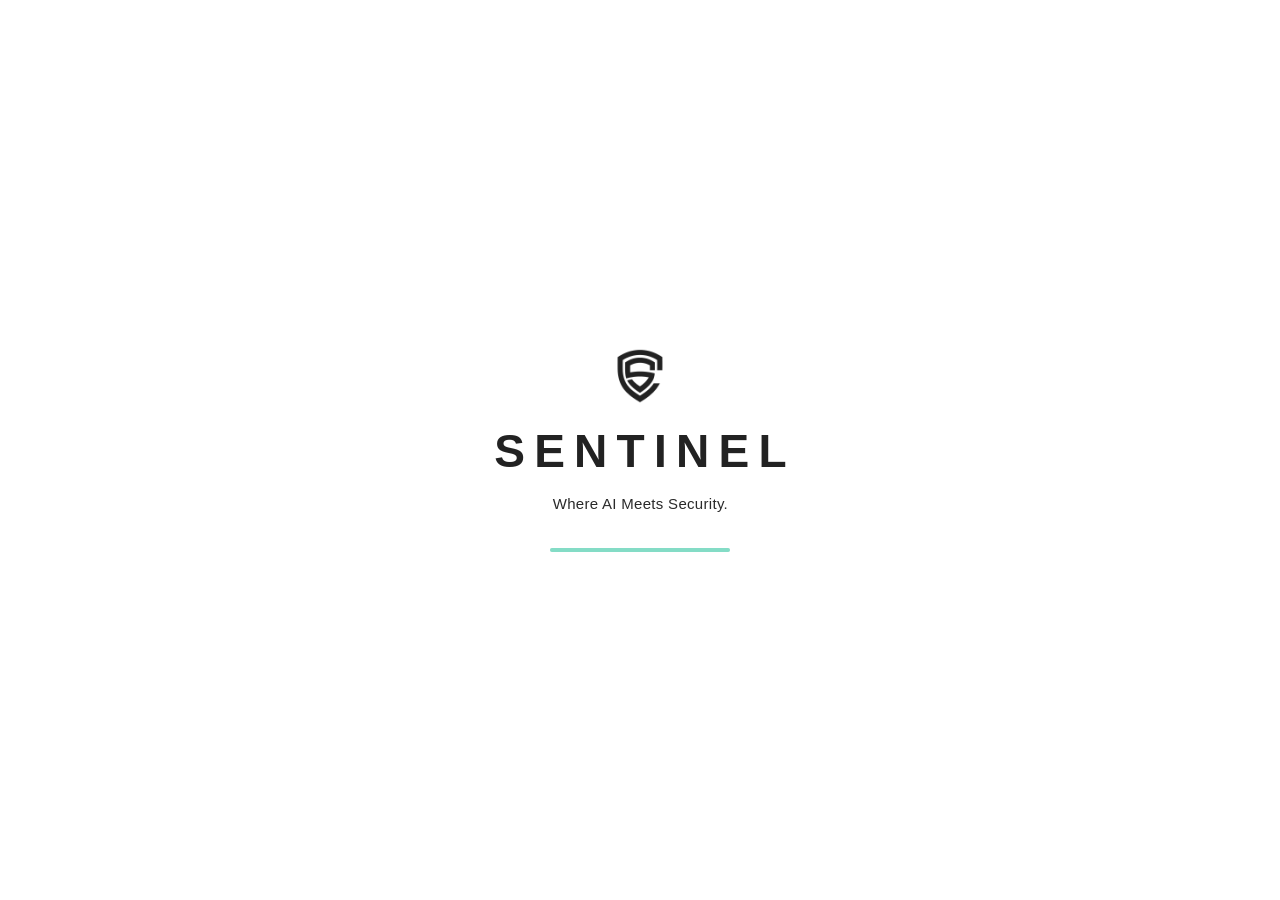
==== commit 755827bd: "web: live console redesign, unified theme, call console and history, AI models status, usage card, p" ====
--- a/web/index.html
+++ b/web/index.html
@@ -5,13 +5,13 @@
     <meta name="viewport" content="width=device-width, initial-scale=1" />
     <meta
       http-equiv="Content-Security-Policy"
-      content="default-src 'self'; connect-src 'self' ws: wss:; img-src 'self' http: https: data: blob:; media-src 'self' http: https: blob:; style-src 'self'; script-src 'self'; object-src 'none'; base-uri 'none'"
+      content="default-src 'self'; connect-src 'self' http: https: ws: wss:; img-src 'self' http: https: data: blob:; media-src 'self' http: https: blob:; style-src 'self'; script-src 'self'; object-src 'none'; base-uri 'none'"
     />
     <title>Sentinel · Security Console</title>
     <link rel="icon" href="./assets/logo.png" type="image/png" />
-    <link rel="stylesheet" href="./css/tokens.css?v=fix9b" />
-    <link rel="stylesheet" href="./css/app.css?v=fix9b" />
-    <script src="./js/boot.js?v=fix9b"></script>
+    <link rel="stylesheet" href="./css/tokens.css?v=pro3" />
+    <link rel="stylesheet" href="./css/app.css?v=pro3" />
+    <script src="./js/boot.js?v=pro3"></script>
   </head>
   <body class="has-splash">
     <div
@@ -55,9 +55,15 @@
           data-page="live"
           aria-label="Live Operations"
         >
-          <div class="live-stage">
-            <div id="cameras"></div>
+          <div class="live-banner" data-live-banner role="region" aria-label="Current incident"></div>
+          <aside class="live-col live-col--left" data-live-left aria-label="Incidents"></aside>
+          <div class="live-centre" data-live-centre>
+            <div class="live-stage">
+              <div id="cameras"></div>
+            </div>
+            <div class="live-track" data-live-track></div>
           </div>
+          <aside class="live-col live-col--right" data-live-right aria-label="Site plan and call"></aside>
           <aside id="call-float" hidden></aside>
           <aside id="sidebar" hidden></aside>
         </section>
@@ -95,12 +101,11 @@
       </main>
     </div>
 
-    <div id="assist-root"></div>
     <div id="map-expand" hidden></div>
     <div id="demo" aria-hidden="true"></div>
     <div id="dismiss" aria-hidden="true" hidden></div>
     <div id="op-dialog" aria-hidden="true" hidden></div>
 
-    <script type="module" src="./js/main.js?v=fix9b"></script>
+    <script type="module" src="./js/main.js?v=pro3"></script>
   </body>
 </html>
--- a/web/css/tokens.css
+++ b/web/css/tokens.css
@@ -139,8 +139,8 @@
   --fs-11: 11px;
   --fs-12: 12px;
   --fs-13: 13px;
-  --fs-14: 14px;
-  --fs-16: 16px;
+  --fs-14: 13px; /* type scale 11/12/13/15/18/22: 14 maps to body 13 */
+  --fs-16: 15px; /* 16 maps to panel-title 15 */
   --fs-18: 18px;
 
   /* ---------- Spacing scale (4px base) ---------- */
@@ -176,7 +176,7 @@
   --pad-btn: 14px;
   --pad-btn-sm: 10px;
   --pad-bar: 16px;
-  --pad-panel: 20px;
+  --pad-panel: 16px;
   --pad: var(--pad-bar);
   --gap: var(--gap-group);
 
@@ -202,6 +202,78 @@
   --call-panel-w: 400px;
   --call-panel-min-w: 380px;
   --wall-min-w: 560px;
+  /* Live page columns in incident mode (watch mode is one full stage).
+     332 / 404 up to 1599px wide, 372 / 444 from 1600px. */
+  --live-left: 332px;
+  --live-right: 404px;
+  --live-gap: 12px;
+  --live-pad: 12px;
+  /* Live watch ring and motion (redesign part 2) */
+  --live-ease: cubic-bezier(0.2, 0.8, 0.2, 1);
+  --live-move-ms: 600ms;
+  --live-col-in-ms: 350ms;
+  --ring-leader: var(--aqua);
+  --ring-disc-shadow: 0 10px 32px rgba(0, 0, 0, 0.35);
+  --tile-radius: 12px;
+  --tile-vignette: rgba(0, 0, 0, 0.42);
+  --tile-scanline: rgba(255, 255, 255, 0.035);
+  --hud-chip-bg: rgba(14, 14, 16, 0.62);
+  /* Live console (redesign part 5): own palette, carbon + white cards */
+  --edge-dark: #0b0c10;
+  /* Pearl Aqua that white cards do not remap (cards remap --aqua). */
+  --pearl-aqua: #84dcc6;
+  /* Usage chart series, in CLOUD_EQUIV order (never the severity colours). */
+  --series-1: #84dcc6; /* Pearl Aqua: Qwen3-VL */
+  --series-2: #a7abd9; /* Lavender: YOLO26s-pose */
+  --series-3: #95a3b3; /* Cool Steel: CLIP ViT-B/16 */
+  --series-4: #7b7fa8; /* Dusty Grape light: Whisper base.en */
+  --series-5: #cdbf96; /* Sand: Kokoro-82M */
+  --series-6: #7fb8e6; /* Sky: ElevenLabs (cloud, hatched) */
+  --series-6-soft: rgba(127, 184, 230, 0.3);
+  --uc-grid: rgba(149, 163, 179, 0.12);
+  --uc-kpi-key-bg: rgba(132, 220, 198, 0.08);
+  --pearl-aqua-strong: #a6e8d7;
+  --steel-30: rgba(149, 163, 179, 0.3);
+  --steel-15: rgba(149, 163, 179, 0.15);
+  --panel-bg: var(--surface-1);
+  --panel-border: var(--steel-30);
+  --r-panel: 12px;
+  --r-card: 10px;
+  --r-control: 6px;
+  --r-wall: 14px;
+  --live-banner-h: 56px;
+  /* Theme 1 component scale */
+  --chip-h: 22px;
+  --btn-h: 36px;
+  --btn-h-sm: 30px;
+  --r-btn: 8px;
+  --fs-22: 22px;
+  --panel-head-h: 48px;
+  --panel-title-fs: 15px;
+  --card-title-fs: 18px;
+  --kv-label-w: 96px;
+  --tl-time-w: 72px;
+  --tl-chip-w: 96px;
+  --conf-bar-h: 6px;
+  --bubble-max: 82%;
+  --notify-bg: #fde8ea;
+  --notify-dot: rgba(0, 0, 0, 0.18);
+  --banner-anim-ms: 200ms;
+  --banner-edge: 4px;
+  --track-bar-h: 40px;
+  --wall-head-h: 48px;
+  --act-h: 40px;
+  --pill-h: 22px;
+  --pill-radius: 6px;
+  --flag-h: 20px;
+  --flash-ms: 800ms;
+  --tint-aqua: rgba(132, 220, 198, 0.14);
+  --tint-severe: rgba(229, 100, 110, 0.16);
+  --tint-minor: rgba(232, 184, 109, 0.16);
+  --tint-dispatch: rgba(167, 171, 217, 0.18);
+  --tint-steel: rgba(149, 163, 179, 0.16);
+  --map-strip-bg: rgba(20, 20, 24, 0.72);
+  --lx-scrim: rgba(14, 14, 16, 0.74);
   --assist-size: 56px;
   --assist-m: 24px;
 
@@ -218,6 +290,8 @@
 @media (min-width: 1600px) {
   :root {
     --call-panel-w: 440px;
+    --live-left: 372px;
+    --live-right: 444px;
   }
 }
 @media (min-width: 1800px) {
@@ -232,3 +306,52 @@
     --med: 0ms;
   }
 }
+
+/* Model status dots (System "AI models"). */
+:root {
+  --status-active: var(--pearl-aqua);
+  --status-idle: var(--steel);
+  --status-offline: rgba(149, 163, 179, 0.4);
+  --status-error: var(--severe);
+  --status-pulse: rgba(132, 220, 198, 0.45);
+}
+
+/* On-card chips and incident rows (white surfaces). All text ≥ 4.5:1. */
+:root {
+  --oc-severe-text: #b42331;
+  --oc-severe-bg: #fde8ea;
+  --oc-severe-border: #f4b8be;
+  --oc-minor-text: #8a5a00;
+  --oc-minor-bg: #fff3dc;
+  --oc-minor-border: #f1d39a;
+  --oc-state-text: #3d4152;
+  --oc-state-bg: #eef0f5;
+  --oc-state-border: #d9dce5;
+  --row-closed-bg: #f4f5f8;
+  --row-closed-text: #5c6670;
+  --row-closed-dot: #9aa3ad;
+  --row-severe-ring: rgba(229, 100, 110, 0.4);
+  --row-minor-ring: rgba(232, 184, 109, 0.4);
+  --oc-btn-border: #c9cdd6;
+  --oc-btn-text: #222222;
+  --oc-danger: #b42331;
+  --oc-danger-hover: #fde8ea;
+}
+
+/* Conversation bubbles and call console (pro1). */
+:root {
+  --bubble-self-bg: #e6f7f2;
+  --bubble-self-border: #bfe9dc;
+  --bubble-self-text: #1f2a2a;
+  --bubble-other-bg: #f1f2f6;
+  --bubble-other-border: #e1e3ea;
+  --bubble-other-text: #222222;
+  --avatar-self-bg: #1f7a66;
+  --avatar-self-fg: #ffffff;
+  --avatar-other-bg: #4b4e6d;
+  --avatar-other-fg: #ffffff;
+  --status-connected: #1f9d6b;
+  --status-ended: #9aa3ad;
+  --status-connecting: #c9cdd6;
+  --popover-w: 520px;
+}
--- a/web/css/app.css
+++ b/web/css/app.css
@@ -60,8 +60,10 @@
 #app {
   position: relative;
   z-index: 1;
-  height: 100%;
-  min-height: 100dvh;
+  /* Header / notification slot (0 when empty) / page. The page row gets
+     what is left, so a notification never pushes content off-screen. */
+  height: 100dvh;
+  min-height: 0;
   display: grid;
   grid-template-rows: var(--header-h) auto minmax(0, 1fr);
   grid-template-areas: "topbar" "banner" "main";
@@ -102,12 +104,27 @@
   isolation: isolate;
 }
 
-#banner {
+/* Notification slot: always in the grid, height animates 0 ↔ banner. */
+#banner,
+#banner[hidden] {
   grid-area: banner;
-  display: none;
+  display: flex;
+  box-sizing: border-box;
+  max-height: 0;
+  min-height: 0;
+  overflow: hidden;
+  border-bottom-width: 0;
+  transition: max-height var(--banner-anim-ms) var(--ease);
 }
 body.has-banner #banner:not([hidden]) {
-  display: flex;
+  max-height: var(--banner-h);
+  border-bottom-width: 1px;
+}
+@media (prefers-reduced-motion: reduce) {
+  #banner,
+  #banner[hidden] {
+    transition: none;
+  }
 }
 
 #main {
@@ -123,6 +140,10 @@
   height: 100%;
   min-height: 0;
   background: transparent;
+}
+/* Every page fits the row it gets and scrolls inside itself if needed. */
+.page:not(.page--live) {
+  overflow: auto;
 }
 
 .page--live {
@@ -132,12 +153,14 @@
   position: relative;
   transition: grid-template-columns 220ms var(--ease);
 }
-body.sidebar-open:not(.call-open) .page--live {
+/* Pre-redesign panel columns; the Live page now sets data-mode instead
+   (see "Live page shell"), so these only apply without it. */
+body.sidebar-open:not(.call-open) .page--live:not([data-mode]) {
   grid-template-columns: minmax(0, 1fr) var(--incidents-panel-w);
 }
 /* The call track grows to its width only after the wall has its minimum,
    so when space is short the call panel shrinks first (to its min). */
-body.sidebar-open.call-open .page--live {
+body.sidebar-open.call-open .page--live:not([data-mode]) {
   grid-template-columns:
     minmax(min(var(--wall-min-w), 100%), 1fr)
     minmax(var(--call-panel-min-w), var(--call-panel-w))
@@ -403,7 +426,8 @@
   border-color: var(--aqua);
 }
 .inc-card.is-closed {
-  opacity: 0.7;
+  background: var(--row-closed-bg);
+  color: var(--row-closed-text);
 }
 
 .sidebar-stack {
@@ -1419,10 +1443,10 @@
   align-items: center;
   gap: var(--sp-3);
   height: var(--banner-h);
-  min-height: var(--banner-h);
+  flex: none;
   padding: 0 var(--pad);
-  background-color: #fde8ea;
-  background-image: radial-gradient(rgba(0, 0, 0, 0.18) 1px, transparent 1px);
+  background-color: var(--notify-bg);
+  background-image: radial-gradient(var(--notify-dot) 1px, transparent 1px);
   background-size: 12px 12px;
   border-bottom: 1px solid var(--severe-border);
 }
@@ -1759,9 +1783,12 @@
   align-items: center;
   gap: 5px;
 }
+/* Timestamp sits bottom-right so it never covers box labels (bottom-left). */
 .cam-tile__osd--bl {
   bottom: 6px;
-  left: 7px;
+  right: 7px;
+  left: auto;
+  text-align: right;
 }
 .cam-tile__osd-name {
   font-weight: 500;
@@ -2913,104 +2940,6 @@
 .dismiss__opt {
   width: 100%;
   justify-content: flex-start;
-}
-
-/* ---------- Assist button ---------- */
-#assist-root {
-  position: fixed;
-  inset: 0;
-  pointer-events: none;
-  z-index: 40;
-}
-#assist-root[hidden] {
-  display: none !important;
-}
-body:not(.route-live) #assist-root {
-  display: none !important;
-}
-.assist {
-  pointer-events: auto;
-  position: fixed;
-  width: var(--assist-size);
-  height: var(--assist-size);
-  border-radius: 50%;
-  border: 2px solid var(--grape);
-  background: var(--surface-2);
-  color: var(--aqua);
-  display: flex;
-  align-items: center;
-  justify-content: center;
-  cursor: pointer;
-  box-shadow: var(--shadow);
-  transition: background var(--fast) var(--ease), opacity var(--fast) var(--ease),
-    border-color var(--fast) var(--ease);
-  opacity: 0.96;
-}
-.assist[hidden] {
-  display: none !important;
-}
-.assist:hover,
-.assist:focus-visible {
-  opacity: 1;
-  background: var(--surface-3);
-}
-.assist:focus-visible {
-  outline: 2px solid var(--aqua);
-  outline-offset: 2px;
-}
-.assist--br {
-  right: var(--assist-m);
-  bottom: var(--assist-m);
-}
-.assist__mark {
-  display: flex;
-  align-items: center;
-  justify-content: center;
-  line-height: 0;
-}
-.assist__mark .logo-mark {
-  width: var(--icon-lg);
-  height: var(--icon-lg);
-}
-.assist--severe {
-  border-color: var(--severe);
-}
-.assist--minor {
-  border-color: var(--minor);
-}
-.assist--pulse {
-  animation: assist-pulse 0.55s var(--ease) 3;
-}
-@keyframes assist-pulse {
-  0%,
-  100% {
-    box-shadow: var(--shadow);
-  }
-  50% {
-    box-shadow: 0 0 0 6px var(--severe-bg), var(--shadow);
-  }
-}
-.assist__badge {
-  position: absolute;
-  top: -2px;
-  right: -2px;
-  min-width: 18px;
-  height: 18px;
-  padding: 0 4px;
-  border-radius: var(--r-pill);
-  background: var(--severe);
-  color: var(--text);
-  font-size: 10px;
-  font-weight: 600;
-  font-family: var(--mono);
-  display: flex;
-  align-items: center;
-  justify-content: center;
-  line-height: 1;
-}
-.assist--minor .assist__badge {
-  background: var(--minor);
-  color: var(--on-aqua);
 }
 
 /* ---------- Sidebar ---------- */
@@ -4002,162 +3931,21 @@
   color: var(--card-text);
 }
 
-/* ---------- Incident detail (Fix 5b) ---------- */
-.inc-detail > .card {
-  flex-shrink: 0;
-}
-.inc-head {
-  display: flex;
-  flex-direction: column;
-  gap: 8px;
-}
-.inc-head__back {
-  appearance: none;
-  align-self: flex-start;
-  border: 0;
-  background: transparent;
-  padding: 2px 0;
-  font: inherit;
-  font-size: var(--fs-14);
-  font-weight: 500;
-  color: var(--card-text);
-  cursor: pointer;
-  border-radius: var(--r-ctrl);
-}
-.inc-head__back:hover {
-  text-decoration: underline;
-}
-.inc-head__back:focus-visible {
-  outline: 2px solid var(--aqua);
-  outline-offset: 2px;
-}
-/* Title and chip group; the group wraps to the next line as a unit. */
-.inc-head__row {
-  display: flex;
-  flex-wrap: wrap;
-  align-items: center;
-  gap: 8px 10px;
-  min-width: 0;
-}
-.inc-head__title {
-  margin: 0;
-  font-size: 18px;
-  font-weight: 600;
-  line-height: var(--h-sm);
-  color: var(--card-text);
-}
-.inc-head__chips {
-  display: flex;
-  flex-wrap: wrap;
-  align-items: center;
-  gap: 6px;
-  min-width: 0;
-}
-.inc-head__meta {
-  margin: 0;
-  font-size: var(--fs-13);
-  color: var(--card-text-2);
-}
+/* ---------- Incident detail (Fix 5b) ----------
+   Header, .kv details and timeline styles live in "Theme 1" below. */
 .op-unconfirmed {
   color: var(--on-card-minor-text);
   font-weight: 600;
 }
 .inc-tl__note .op-unconfirmed {
   display: inline-block;
-  padding: 0 5px;
+  padding: 0 4px;
   font-size: var(--fs-11);
   line-height: 16px;
   border: 1px solid var(--on-card-minor-border);
   border-radius: var(--r-ctrl);
   background: var(--on-card-minor-bg);
   white-space: nowrap;
-}
-.inc-section-title {
-  margin: 0 0 8px;
-  font-size: var(--fs-13);
-  font-weight: 600;
-  color: var(--card-text);
-}
-
-/* Details: two-column definition list with hairlines. */
-.inc-dl {
-  display: grid;
-  grid-template-columns: max-content minmax(0, 1fr);
-  column-gap: 16px;
-  margin: 0;
-}
-.inc-dl > dt,
-.inc-dl > dd {
-  margin: 0;
-  padding: 8px 0;
-  border-top: 1px solid var(--card-border);
-  line-height: 20px;
-}
-.inc-dl > dt:first-child,
-.inc-dl > dt:first-child + dd {
-  border-top: 0;
-  padding-top: 0;
-}
-.inc-dl > :nth-last-child(-n + 2) {
-  padding-bottom: 0;
-}
-.inc-dl > dt {
-  font-size: var(--fs-12);
-  color: var(--card-text-3);
-}
-.inc-dl > dd {
-  min-width: 0;
-  font-size: var(--fs-14);
-  color: var(--card-text);
-  overflow-wrap: anywhere;
-}
-.inc-dl__conf {
-  display: flex;
-  align-items: center;
-  gap: 10px;
-}
-progress.detail__conf-progress.inc-dl__bar {
-  flex: 1;
-  max-width: 160px;
-  margin: 0;
-}
-.inc-dl__chips {
-  display: flex;
-  flex-wrap: wrap;
-  gap: 6px;
-}
-
-/* Timeline: time | state | note, notes share one column (hanging indent). */
-.inc-tl {
-  list-style: none;
-  margin: 0;
-  padding: 0;
-  display: grid;
-  grid-template-columns: max-content max-content minmax(0, 1fr);
-  column-gap: 10px;
-  row-gap: 8px;
-  align-items: start;
-}
-.inc-tl__row {
-  display: contents;
-}
-.inc-tl__time {
-  font-size: var(--fs-12);
-  line-height: 20px;
-  color: var(--card-text-2);
-  font-variant-numeric: tabular-nums;
-}
-.card-chip.inc-tl__state {
-  height: 20px;
-  padding: 0 6px;
-  font-size: var(--fs-11);
-}
-.inc-tl__note {
-  min-width: 0;
-  font-size: var(--fs-13);
-  line-height: 20px;
-  color: var(--card-text);
-  overflow-wrap: anywhere;
 }
 
 /* Action bar: full-width Call for help (or status), then three equal buttons. */
@@ -4984,3 +4772,3365 @@
   overflow: hidden;
   text-overflow: ellipsis;
 }
+
+/* ---------- Live page (redesign part 5) ---------- */
+/* One console: in incident mode a full-width incident banner over three
+   aligned columns (incidents | hero + tracking + thumbnails | site plan +
+   call). Own palette: carbon panels, white cards for key content, 12 px
+   gutters, radius 12 panels / 10 cards / 8 controls. Never scrolls. */
+#main:has(> .page--live.is-active) {
+  padding: var(--live-pad);
+}
+.page--live[data-mode] {
+  gap: var(--live-gap);
+}
+.page--live[data-mode="watch"] {
+  grid-template-columns: minmax(0, 1fr);
+  grid-template-rows: minmax(0, 1fr);
+}
+.page--live[data-mode="incident"] {
+  grid-template-columns: var(--live-left) minmax(0, 1fr) var(--live-right);
+  grid-template-rows: var(--live-banner-h) minmax(0, 1fr);
+}
+.page--live[data-mode] > #sidebar,
+.page--live[data-mode] > #call-float {
+  display: none !important;
+}
+.page--live[data-mode="watch"] > .live-col,
+.page--live[data-mode="watch"] > .live-banner,
+.page--live[data-mode="watch"] .live-track {
+  display: none;
+}
+.live-centre {
+  min-width: 0;
+  min-height: 0;
+  display: flex;
+  flex-direction: column;
+}
+.live-centre > .live-stage {
+  flex: 1 1 auto;
+  min-height: 0;
+}
+.page--live .camwall__more,
+.page--live .camwall__all {
+  display: none;
+}
+
+/* ---------- Pills and small buttons ---------- */
+.lp-pill {
+  display: inline-flex;
+  align-items: center;
+  height: var(--pill-h);
+  padding: 0 8px;
+  border-radius: var(--pill-radius);
+  border: 0;
+  font: inherit;
+  font-size: 11px;
+  font-weight: 600;
+  line-height: 1;
+  white-space: nowrap;
+  font-variant-numeric: tabular-nums;
+  background: var(--tint-aqua);
+  color: var(--aqua);
+}
+.lp-pill--severe {
+  background: var(--tint-severe);
+  color: var(--severe);
+}
+.lp-pill--minor {
+  background: var(--tint-minor);
+  color: var(--minor);
+}
+.lp-pill--state,
+.lp-pill--muted {
+  background: var(--tint-steel);
+  color: var(--text-body);
+}
+.lp-pill--more {
+  background: transparent;
+  border: 1px solid var(--steel-30);
+  color: var(--text-body);
+  cursor: pointer;
+}
+.lp-pill--more:hover {
+  border-color: var(--aqua);
+  color: var(--text);
+}
+/* Pills on white cards use the on-card colours (≥ 4.5:1). */
+.card .lp-pill--severe {
+  background: var(--on-card-severe-bg);
+  color: var(--on-card-severe-text);
+}
+.card .lp-pill--minor {
+  background: var(--on-card-minor-bg);
+  color: var(--on-card-minor-text);
+}
+.card .lp-pill--state {
+  background: var(--on-card-dispatch-bg);
+  color: var(--on-card-dispatch-text);
+}
+.card .lp-pill--aqua,
+.card .lp-pill:not([class*="lp-pill--"]) {
+  background: var(--on-card-aqua-bg);
+  color: var(--on-card-aqua-text);
+}
+.btn.lp-headbtn {
+  height: 28px;
+  gap: 6px;
+  padding: 0 10px;
+  border-radius: var(--r-control);
+  border: 1px solid var(--steel-30);
+  background: transparent;
+  color: var(--text-body);
+  font-size: 12px;
+  font-weight: 600;
+}
+.btn.lp-headbtn:hover {
+  border-color: var(--aqua);
+  color: var(--text);
+}
+.btn.lp-headbtn:focus-visible,
+.live-banner__icon:focus-visible,
+.btn.lp-act:focus-visible,
+.lp-seg__btn:focus-visible,
+.lp-row:focus-visible,
+.btn.ls-expand:focus-visible {
+  outline: 2px solid var(--aqua);
+  outline-offset: 1px;
+}
+
+/* ---------- Incident banner ---------- */
+.live-banner {
+  grid-column: 1 / -1;
+  min-width: 0;
+  display: flex;
+  align-items: center;
+  gap: 14px;
+  height: var(--live-banner-h);
+  padding-right: 10px;
+  box-sizing: border-box;
+  background: var(--panel-bg);
+  border: 1px solid var(--panel-border);
+  border-top: var(--banner-edge) solid var(--steel-40);
+  border-radius: var(--r-panel);
+  overflow: hidden;
+  color: var(--text-body);
+}
+.live-banner--severe {
+  border-top-color: var(--severe);
+}
+.live-banner--minor {
+  border-top-color: var(--minor);
+}
+.live-banner__block {
+  align-self: stretch;
+  display: flex;
+  align-items: center;
+  flex-shrink: 0;
+  padding: 0 16px;
+  background: var(--grape);
+  color: var(--text);
+}
+.live-banner--severe .live-banner__block {
+  background: var(--severe);
+  color: var(--on-aqua);
+}
+.live-banner--minor .live-banner__block {
+  background: var(--minor);
+  color: var(--on-aqua);
+}
+.live-banner__class {
+  font-size: 17px;
+  font-weight: 700;
+  letter-spacing: -0.01em;
+  white-space: nowrap;
+}
+.live-banner__info {
+  flex: 1 1 auto;
+  min-width: 0;
+  display: flex;
+  align-items: center;
+  gap: 10px;
+  overflow: hidden;
+  white-space: nowrap;
+}
+.live-banner__cam {
+  min-width: 0;
+  overflow: hidden;
+  text-overflow: ellipsis;
+  font-size: 13px;
+  color: var(--text);
+}
+.live-banner__time {
+  font-size: 12px;
+  color: var(--text-muted);
+}
+.live-banner__elapsed {
+  font-size: 13px;
+  font-weight: 600;
+  color: var(--text);
+}
+.live-banner__muted {
+  font-size: 12.5px;
+  color: var(--text-muted);
+}
+.live-banner__right {
+  display: flex;
+  align-items: center;
+  gap: 8px;
+  flex-shrink: 0;
+}
+.live-banner__icon {
+  width: 30px;
+  height: 30px;
+  min-width: 30px;
+  padding: 0;
+  display: inline-flex;
+  align-items: center;
+  justify-content: center;
+  border-radius: var(--r-control);
+  border: 1px solid var(--steel-30);
+  background: transparent;
+  color: var(--text-body);
+}
+.live-banner__icon:hover {
+  border-color: var(--aqua);
+  color: var(--text);
+}
+
+/* ---------- Side columns ---------- */
+.live-col {
+  min-width: 0;
+  min-height: 0;
+  display: flex;
+  flex-direction: column;
+  gap: 12px;
+  padding: 12px;
+  box-sizing: border-box;
+  background: var(--panel-bg);
+  border: 1px solid var(--panel-border);
+  border-radius: var(--r-panel);
+  color: var(--text-body);
+  overflow: hidden;
+}
+.page--live[data-mode="incident"] > .live-col {
+  animation: live-col-in var(--live-col-in-ms) var(--live-ease) both;
+}
+.page--live[data-mode="incident"] > .live-col--left {
+  --live-col-from: -12px;
+}
+.page--live[data-mode="incident"] > .live-col--right {
+  --live-col-from: 12px;
+}
+@keyframes live-col-in {
+  from {
+    opacity: 0;
+    transform: translateX(var(--live-col-from, 0));
+  }
+  to {
+    opacity: 1;
+    transform: none;
+  }
+}
+
+/* ---------- Left: incidents ---------- */
+.live-incidents {
+  flex: 1 1 auto;
+  min-height: 0;
+  display: flex;
+  flex-direction: column;
+  gap: 12px;
+}
+.live-incidents > :not(.lp-list):not(.inc-detail) {
+  flex-shrink: 0;
+}
+.lp-head {
+  display: flex;
+  align-items: center;
+  gap: 8px;
+  min-height: 28px;
+}
+.lp-title {
+  margin: 0;
+  font-size: 16px;
+  font-weight: 700;
+  color: var(--text);
+}
+.lp-head__right {
+  margin-left: auto;
+  display: flex;
+  gap: 6px;
+}
+/* Narrow column: the header buttons show their icon only (label kept as
+   aria-label and tooltip). */
+.live-col--left {
+  container-type: inline-size;
+}
+.lp-head .btn.lp-headbtn {
+  padding: 0 9px;
+}
+.lp-head .btn.lp-headbtn > .icon {
+  display: none;
+}
+@container (max-width: 299px) {
+  /* The dot carries the severity; the pill would squeeze the class. */
+  .lp-row .lp-pill {
+    display: none;
+  }
+  .lp-head .btn.lp-headbtn {
+    width: 28px;
+    padding: 0;
+  }
+  .lp-head .btn.lp-headbtn > .icon {
+    display: block;
+  }
+  .lp-head .btn.lp-headbtn > span {
+    display: none;
+  }
+}
+.lp-counts {
+  display: grid;
+  grid-template-columns: repeat(3, minmax(0, 1fr));
+  gap: 8px;
+}
+.lp-count {
+  display: flex;
+  flex-direction: column;
+  gap: 2px;
+  padding: 8px 10px;
+  border-radius: var(--r-control);
+  border: 1px solid var(--steel-30);
+  background: var(--carbon);
+}
+.lp-count__n {
+  font-size: 18px;
+  font-weight: 700;
+  line-height: 1.1;
+  font-variant-numeric: tabular-nums;
+  color: var(--aqua);
+}
+.lp-count--severe .lp-count__n {
+  color: var(--severe);
+}
+.lp-count--minor .lp-count__n {
+  color: var(--minor);
+}
+.lp-count__label {
+  font-size: 11px;
+  color: var(--text-muted);
+}
+/* Focus card: white, with a thin severity outline (the active item). */
+.card.lp-focus {
+  padding: 14px;
+  border-radius: var(--r-card);
+  border: 1px solid var(--card-border);
+  box-shadow: 0 0 0 1px var(--severe);
+  color: var(--card-text);
+}
+.card.lp-focus--minor {
+  box-shadow: 0 0 0 1px var(--minor);
+}
+.lp-focus__top {
+  display: flex;
+  flex-wrap: wrap;
+  align-items: center;
+  gap: 6px;
+}
+.lp-focus__title {
+  margin: 0 4px 0 0;
+  font-size: 19px;
+  font-weight: 700;
+  letter-spacing: -0.01em;
+  color: var(--card-text);
+}
+.lp-focus__cam {
+  margin: 6px 0 0;
+  font-size: 13px;
+  color: var(--card-text-2);
+}
+.lp-focus__meta {
+  margin: 4px 0 0;
+  font-size: 11.5px;
+  color: var(--card-text-3);
+  font-variant-numeric: tabular-nums;
+}
+.lp-progress {
+  margin-top: 12px;
+}
+.lp-progress__bar {
+  display: grid;
+  grid-template-columns: repeat(5, minmax(0, 1fr));
+  gap: 3px;
+}
+.lp-progress__seg {
+  height: 6px;
+  border-radius: 3px;
+  background: var(--card-border);
+}
+.lp-progress__seg.is-done {
+  background: var(--on-card-severe-border);
+}
+.lp-progress--minor .lp-progress__seg.is-done {
+  background: var(--on-card-minor-border);
+}
+.lp-progress__seg.is-current {
+  background: var(--severe);
+}
+.lp-progress--minor .lp-progress__seg.is-current {
+  background: var(--minor);
+}
+.lp-progress__label {
+  margin: 6px 0 0;
+  font-size: 12px;
+  font-weight: 600;
+  color: var(--card-text);
+}
+.lp-actions {
+  display: flex;
+  flex-direction: column;
+  gap: 8px;
+  margin-top: 12px;
+}
+.lp-actions__status {
+  margin: 0;
+  display: flex;
+  align-items: center;
+  gap: 8px;
+  padding: 6px 10px;
+  border-radius: var(--r-control);
+  background: var(--card-subtle);
+  font-size: 12.5px;
+  color: var(--card-text-2);
+  font-variant-numeric: tabular-nums;
+}
+.lp-actions__dot {
+  width: 7px;
+  height: 7px;
+  border-radius: 50%;
+  background: var(--dispatch);
+}
+.lp-actions__note {
+  margin: 0;
+  font-size: 11.5px;
+  color: var(--on-card-minor-text);
+}
+.lp-actions__row {
+  display: grid;
+  grid-template-columns: repeat(2, minmax(0, 1fr));
+  gap: 8px;
+}
+.lp-actions__row--one {
+  grid-template-columns: minmax(0, 1fr);
+}
+.btn.lp-act {
+  width: 100%;
+  min-width: 0;
+  height: var(--act-h);
+  padding: 0 10px;
+  display: inline-flex;
+  align-items: center;
+  justify-content: center;
+  gap: 8px;
+  border-radius: var(--r-control);
+  font-size: 13px;
+  font-weight: 600;
+  white-space: nowrap;
+}
+.btn.lp-act > span {
+  overflow: hidden;
+  text-overflow: ellipsis;
+}
+.btn.lp-act--primary {
+  background: var(--pearl-aqua);
+  border: 1px solid var(--pearl-aqua);
+  color: var(--on-aqua);
+}
+.btn.lp-act--primary:hover:not(:disabled) {
+  background: var(--pearl-aqua-strong);
+}
+.btn.lp-act--secondary {
+  background: var(--card);
+  border: 1px solid var(--card-border-strong);
+  color: var(--card-text);
+}
+.btn.lp-act--danger {
+  background: var(--card);
+  border: 1px solid var(--on-card-severe-border);
+  color: var(--on-card-severe-text);
+}
+.btn.lp-act--secondary:hover:not(:disabled),
+.btn.lp-act--danger:hover:not(:disabled) {
+  background: var(--card-subtle);
+}
+.btn.lp-act:disabled {
+  opacity: 0.55;
+}
+/* Filters: one segmented control. */
+.lp-seg {
+  display: grid;
+  grid-template-columns: repeat(4, minmax(0, 1fr));
+  gap: 2px;
+  padding: 3px;
+  border-radius: var(--r-control);
+  border: 1px solid var(--steel-30);
+  background: var(--carbon);
+}
+.lp-seg__btn {
+  appearance: none;
+  height: 26px;
+  border: 0;
+  border-radius: 6px;
+  background: transparent;
+  color: var(--text-muted);
+  font: inherit;
+  font-size: 12px;
+  font-weight: 600;
+  cursor: pointer;
+}
+.lp-seg__btn:hover {
+  color: var(--text);
+}
+.lp-seg__btn.is-active {
+  background: var(--card);
+  color: var(--card-text);
+}
+.lp-list {
+  flex: 1 1 auto;
+  min-height: 0;
+  display: flex;
+  flex-direction: column;
+  gap: 6px;
+  overflow: auto;
+}
+.lp-row {
+  appearance: none;
+  display: grid;
+  grid-template-columns: auto minmax(0, 1fr) auto;
+  align-items: center;
+  gap: 10px;
+  width: 100%;
+  padding: 9px 10px;
+  border-radius: var(--r-card);
+  border: 1px solid var(--card-border);
+  border-left: 2px solid var(--card-border);
+  background: var(--card);
+  color: var(--card-text);
+  font: inherit;
+  text-align: left;
+  cursor: pointer;
+}
+.lp-row:hover {
+  background: var(--card-subtle);
+}
+.lp-row.is-selected.lp-row--severe {
+  border-left-color: var(--severe);
+  background: var(--on-card-severe-bg);
+}
+.lp-row.is-selected.lp-row--minor {
+  border-left-color: var(--minor);
+  background: var(--on-card-minor-bg);
+}
+.lp-row.is-closed {
+  background: var(--row-closed-bg);
+  color: var(--row-closed-text);
+}
+.lp-row__dot {
+  width: 8px;
+  height: 8px;
+  border-radius: 50%;
+  background: var(--severe);
+}
+.lp-row__dot--minor {
+  background: var(--minor);
+}
+.lp-row__body {
+  display: flex;
+  flex-direction: column;
+  gap: 3px;
+  min-width: 0;
+}
+.lp-row__l1 {
+  display: flex;
+  align-items: center;
+  gap: 6px;
+  min-width: 0;
+}
+.lp-row__class {
+  font-size: 13.5px;
+  font-weight: 600;
+  white-space: nowrap;
+  overflow: hidden;
+  text-overflow: ellipsis;
+}
+.lp-row__group {
+  padding: 1px 6px;
+  border-radius: var(--pill-radius);
+  background: var(--card-subtle);
+  border: 1px solid var(--card-border);
+  font-size: 11px;
+  font-weight: 600;
+  color: var(--card-text-2);
+}
+.lp-row__cam {
+  font-size: 11.5px;
+  color: var(--card-text-2);
+  white-space: nowrap;
+  overflow: hidden;
+  text-overflow: ellipsis;
+}
+.lp-row__side {
+  display: flex;
+  flex-direction: column;
+  align-items: flex-end;
+  gap: 3px;
+}
+.lp-row__ago {
+  font-size: 11px;
+  color: var(--card-text-3);
+  font-variant-numeric: tabular-nums;
+  white-space: nowrap;
+}
+.lp-row__state {
+  font-size: 11px;
+  font-weight: 600;
+  color: var(--card-text-2);
+  white-space: nowrap;
+}
+.lp-empty {
+  margin: 4px 2px;
+  font-size: 13px;
+  color: var(--text-muted);
+}
+/* Detail view (the existing expand) scrolls inside the column. */
+.live-incidents .inc-detail {
+  flex: 1 1 auto;
+  min-height: 0;
+  overflow: auto;
+}
+
+/* ---------- Right: site plan + call (white cards) ---------- */
+.card.ls-site {
+  flex: 0 0 auto;
+  display: flex;
+  flex-direction: column;
+  gap: 8px;
+  padding: 12px;
+  border-radius: var(--r-card);
+  color: var(--card-text);
+}
+.ls-head,
+.lc-head {
+  display: flex;
+  align-items: center;
+  gap: 8px;
+  min-height: 28px;
+}
+.ls-title,
+.lc-title {
+  margin: 0 auto 0 0;
+  font-size: 15px;
+  font-weight: 700;
+  color: var(--card-text);
+  white-space: nowrap;
+  overflow: hidden;
+  text-overflow: ellipsis;
+}
+.btn.ls-expand {
+  height: 28px;
+  gap: 6px;
+  padding: 0 10px;
+  border-radius: var(--r-control);
+  border: 1px solid var(--card-border-strong);
+  background: var(--card);
+  color: var(--card-text);
+  font-size: 12px;
+  font-weight: 600;
+}
+.btn.ls-expand:hover {
+  background: var(--card-subtle);
+}
+/* The map box takes the map's own aspect (--cmap-ar), so no empty band. */
+.live-col .ls-map {
+  border-radius: var(--r-control);
+  overflow: hidden;
+}
+.live-col .ls-map .sidebar-map,
+.live-col .ls-map .cmap,
+.live-col .ls-map .cmap__body {
+  height: auto;
+  min-height: 0;
+  padding: 0 !important;
+}
+.live-col .ls-map .cmap__stage,
+.live-col .ls-map.map-canvas .cmap__stage {
+  width: 100%;
+  height: auto;
+  aspect-ratio: var(--cmap-ar, 16 / 10);
+  flex: 0 0 auto;
+  border-radius: var(--r-control);
+}
+/* Note and attribution: one small strip on the map's bottom edge. */
+.live-col .ls-map .cmap__stage::after,
+.lx__map .cmap__stage::after {
+  content: "";
+  position: absolute;
+  left: 0;
+  right: 0;
+  bottom: 0;
+  height: 18px;
+  background: var(--map-strip-bg);
+  pointer-events: none;
+  z-index: 1;
+}
+.live-col .ls-map .cmap__note,
+.live-col .ls-map .cmap__attr,
+.lx__map .cmap__note,
+.lx__map .cmap__attr {
+  bottom: 0;
+  z-index: 2;
+  height: 18px;
+  padding: 0 8px;
+  border-radius: 0;
+  background: none;
+  font-size: 10px;
+  line-height: 18px;
+}
+.live-col .ls-map .cmap__note,
+.lx__map .cmap__note {
+  left: 0;
+  max-width: 58%;
+}
+.live-col .ls-map .cmap__attr,
+.lx__map .cmap__attr {
+  right: 0;
+  max-width: 42%;
+}
+.live-col .ls-map .cmap__waypoints {
+  display: none;
+}
+.ls-legend {
+  list-style: none;
+  margin: 0;
+  padding: 0;
+  display: flex;
+  flex-wrap: nowrap;
+  justify-content: space-between;
+  gap: 6px;
+  overflow: hidden;
+  font-size: 10px;
+  color: var(--card-text-2);
+  white-space: nowrap;
+}
+.ls-legend__item {
+  display: inline-flex;
+  align-items: center;
+  gap: 3px;
+}
+.ls-legend .leg {
+  width: 7px;
+  height: 7px;
+  margin: 0;
+  border-radius: 50%;
+}
+.ls-call {
+  flex: 1 1 auto;
+  min-height: 0;
+  display: flex;
+  flex-direction: column;
+}
+.card.lc {
+  flex: 1 1 auto;
+  min-height: 0;
+  display: flex;
+  flex-direction: column;
+  gap: 8px;
+  padding: 12px;
+  border-radius: var(--r-card);
+  color: var(--card-text);
+}
+.lc > :not(.lc-thread) {
+  flex-shrink: 0;
+}
+.lc-timer {
+  display: flex;
+  align-items: center;
+  gap: 8px;
+}
+.lc-timer[hidden] {
+  display: none;
+}
+.lc-timer__live {
+  display: inline-flex;
+  align-items: center;
+  gap: 5px;
+  font-size: 10px;
+  font-weight: 600;
+  letter-spacing: 0.12em;
+  color: var(--on-card-severe-text);
+}
+.lc-timer__dot {
+  width: 7px;
+  height: 7px;
+  border-radius: 50%;
+  background: var(--severe);
+  animation: lc-blink 1.2s steps(2, jump-none) infinite;
+}
+@keyframes lc-blink {
+  50% {
+    opacity: 0.25;
+  }
+}
+.lc-timer__t {
+  font-size: 20px;
+  font-weight: 600;
+  line-height: 1;
+  color: var(--card-text);
+  font-variant-numeric: tabular-nums;
+}
+.lc-meta {
+  margin: 0;
+  font-size: 12px;
+  color: var(--card-text-2);
+  white-space: nowrap;
+  overflow: hidden;
+  text-overflow: ellipsis;
+}
+.lc-sim {
+  margin: 0;
+  display: flex;
+  align-items: center;
+  justify-content: center;
+  height: 24px;
+  border-radius: var(--pill-radius);
+  background: var(--on-card-dispatch-bg);
+  color: var(--on-card-dispatch-text);
+  font-size: 11.5px;
+  font-weight: 600;
+}
+.lc-thread {
+  flex: 1 1 auto;
+  min-height: 0;
+  overflow: auto;
+  display: flex;
+  flex-direction: column;
+  gap: 8px;
+  padding: 12px 2px 4px;
+  mask-image: linear-gradient(to bottom, transparent, #000 20px);
+}
+.lc-empty {
+  margin: auto 0 0;
+  font-size: 13px;
+  color: var(--card-text-2);
+}
+.lc-msg {
+  display: flex;
+  flex-direction: column;
+  gap: 3px;
+  max-width: 85%;
+}
+.lc-msg--sentinel {
+  align-self: flex-start;
+}
+.lc-msg--dispatcher {
+  align-self: flex-end;
+  align-items: flex-end;
+}
+.lc-msg__who {
+  display: flex;
+  gap: 8px;
+  font-size: 10px;
+  color: var(--card-text-3);
+  font-variant-numeric: tabular-nums;
+}
+.lc-msg__bubble {
+  padding: 8px 12px;
+  font-size: 13px;
+  line-height: 1.4;
+  color: var(--card-text);
+  border-radius: 12px;
+  overflow-wrap: anywhere;
+}
+.lc-msg--sentinel .lc-msg__bubble {
+  background: var(--on-card-aqua-bg);
+  border: 1px solid var(--on-card-aqua-border);
+  border-top-left-radius: 4px;
+}
+.lc-msg--dispatcher .lc-msg__bubble {
+  background: var(--on-card-dispatch-bg);
+  border: 1px solid var(--on-card-dispatch-border);
+  border-top-right-radius: 4px;
+}
+.lc-tool {
+  align-self: flex-start;
+  padding: 3px 8px;
+  border-radius: var(--pill-radius);
+  background: var(--card-subtle);
+  color: var(--card-text-2);
+  font-size: 11px;
+}
+.lc-actions {
+  flex: 0 0 auto;
+}
+.lc-actions.is-empty {
+  display: none;
+}
+.lc-actions .op-bar {
+  padding: 0;
+  border: 0;
+  background: none;
+}
+
+/* ---------- Camera wall: framed block, crisp tiles ---------- */
+.page--live .camwall {
+  background: var(--panel-bg);
+  border: 1px solid var(--panel-border);
+  border-radius: var(--r-wall);
+}
+.page--live[data-mode="incident"] .camwall {
+  border-radius: var(--r-panel);
+}
+.page--live .camwall__toolbar {
+  height: var(--wall-head-h);
+  min-height: var(--wall-head-h);
+  padding: 0 12px 0 16px;
+  border-bottom: 1px solid var(--panel-border);
+}
+/* Incident mode: the banner carries the count and "All cameras". */
+.page--live[data-mode="incident"] .camwall__toolbar {
+  display: none;
+}
+.page--live .camwall__stage {
+  margin: 12px;
+  background: transparent;
+}
+.live-toolbar-ops {
+  margin-left: auto;
+  display: flex;
+  gap: 6px;
+}
+.page--live .cam-tile {
+  border: 1px solid var(--edge-dark);
+  border-radius: var(--tile-radius);
+  box-shadow: 0 0 0 1px var(--steel-30);
+  transition: box-shadow 150ms ease;
+}
+.page--live .cam-tile:hover {
+  box-shadow: 0 0 0 1px var(--aqua);
+}
+.page--live .cam-tile.is-offline {
+  box-shadow: 0 0 0 1px var(--steel-15);
+}
+.page--live .cam-tile.is-minor,
+.page--live .cam-tile.is-severe {
+  border-width: 1px;
+  border-color: var(--edge-dark);
+}
+.page--live .cam-tile.is-minor {
+  box-shadow: 0 0 0 1px var(--minor);
+}
+.page--live .cam-tile.is-severe {
+  box-shadow: 0 0 0 1px var(--severe);
+}
+/* The hero (active item): a 2 px severity outline, no glow. */
+.page--live .cam-slot--main .cam-tile.is-minor {
+  box-shadow: 0 0 0 2px var(--minor);
+}
+.page--live .cam-slot--main .cam-tile.is-severe {
+  box-shadow: 0 0 0 2px var(--severe);
+}
+/* Hero shows the whole picture: contain on carbon, never cropped. */
+.page--live .cam-slot--main .cam-tile__media {
+  background: var(--carbon);
+}
+.page--live .cam-slot--main .cam-tile__video,
+.page--live .cam-slot--main .cam-tile__stream {
+  object-fit: contain;
+  background: var(--carbon);
+}
+.page--live .cam-tile__media::after {
+  content: "";
+  position: absolute;
+  inset: 0;
+  z-index: 1;
+  pointer-events: none;
+  background:
+    repeating-linear-gradient(0deg, var(--tile-scanline) 0, var(--tile-scanline) 1px, transparent 1px, transparent 3px),
+    radial-gradient(ellipse at center, transparent 60%, var(--tile-vignette) 100%);
+}
+.page--live .cam-tile__live {
+  top: 6px;
+  left: 6px;
+  right: auto;
+  max-width: calc(100% - 70px);
+  height: auto;
+  gap: 6px;
+  padding: 3px 7px;
+  font-family: var(--mono);
+  font-size: 10px;
+  font-weight: 500;
+  line-height: 1.35;
+  background: var(--hud-chip-bg);
+  border-radius: 6px;
+  /* The full name shows as a tooltip on the label only. */
+  pointer-events: auto;
+}
+.page--live .cam-tile__osd--tr,
+.page--live .cam-tile__osd--bl {
+  padding: 3px 7px;
+  line-height: 1.35;
+  background: var(--hud-chip-bg);
+  border-radius: 6px;
+  text-shadow: none;
+}
+.page--live .cam-tile__osd--tr {
+  top: 6px;
+  right: 6px;
+}
+.page--live .cam-tile__osd--bl {
+  right: 6px;
+  left: auto;
+}
+.page--live .cam-tile__osd--bl:empty {
+  display: none;
+}
+.page--live .cam-flag {
+  right: 62px;
+}
+.page--live .cam-slot--main .cam-tile__live,
+.page--live .cam-slot--main .cam-tile__osd--tr,
+.page--live .cam-slot--main .cam-tile__osd--bl {
+  font-size: 11.5px;
+  padding: 4px 9px;
+}
+.page--live .cam-slot--thumb .cam-tile__chip,
+.page--live .cam-slot--thumb .cam-tile__osd--bl {
+  display: none;
+}
+.page--live .cam-slot--thumb .cam-tile__live {
+  top: auto;
+  bottom: 5px;
+  left: 5px;
+  max-width: calc(100% - 10px);
+  font-size: 9.5px;
+  padding: 2px 6px;
+}
+.page--live .cam-slot--thumb .cam-tile__osd--tr {
+  top: 5px;
+  right: 5px;
+  font-size: 9px;
+  padding: 2px 5px;
+}
+/* Severity pennant (thumbnails only). */
+.cam-tile__pennant {
+  display: none;
+}
+.page--live .cam-slot--thumb .cam-tile__pennant:not([hidden]) {
+  display: flex;
+  align-items: center;
+  position: absolute;
+  z-index: 4;
+  top: 0;
+  left: 0;
+  height: var(--flag-h);
+  max-width: calc(100% - 48px);
+  padding: 0 16px 0 7px;
+  font-size: 10.5px;
+  font-weight: 700;
+  line-height: 1;
+  white-space: nowrap;
+  overflow: hidden;
+  text-overflow: ellipsis;
+  color: var(--on-aqua);
+  background: var(--severe);
+  clip-path: polygon(0 0, 100% 0, calc(100% - 9px) 50%, 100% 100%, 0 100%);
+  pointer-events: none;
+}
+.cam-tile__pennant--minor {
+  background: var(--minor) !important;
+}
+/* "Seen" chip for cameras on the followed path. */
+.cam-tile__seen {
+  display: none;
+}
+.page--live .cam-slot:not(.cam-slot--main):not(.is-borrowed) .cam-tile__seen:not([hidden]) {
+  display: block;
+  position: absolute;
+  z-index: 4;
+  top: 5px;
+  left: 5px;
+  padding: 2px 6px;
+  border-radius: 6px;
+  font-size: 9.5px;
+  font-weight: 600;
+  color: var(--on-aqua);
+  background: var(--dispatch);
+  pointer-events: none;
+}
+.page--live .cam-slot--thumb .cam-tile__pennant:not([hidden]) ~ .cam-tile__seen {
+  top: calc(var(--flag-h) + 4px);
+}
+
+/* ---------- Tracking bar (one line between hero and thumbnails) ---------- */
+.page--live .live-track {
+  position: absolute;
+  z-index: 3;
+  left: 0;
+  width: 100%;
+}
+.site-track,
+.site-track.card {
+  display: flex;
+  align-items: center;
+  gap: 10px;
+  height: var(--track-bar-h);
+  padding: 0 12px;
+  box-sizing: border-box;
+  border: 1px solid var(--panel-border);
+  border-radius: var(--r-card);
+  background: var(--carbon);
+  color: var(--text-body);
+  box-shadow: none;
+  overflow: hidden;
+}
+.site-track__slim {
+  font-size: 12px;
+  color: var(--text-muted);
+  white-space: nowrap;
+  overflow: hidden;
+  text-overflow: ellipsis;
+}
+.site-track__label {
+  flex-shrink: 0;
+  font-size: 11px;
+  font-weight: 600;
+  letter-spacing: 0.06em;
+  text-transform: uppercase;
+  color: var(--text-muted);
+}
+.site-track__route {
+  list-style: none;
+  margin: 0;
+  padding: 0;
+  flex: 1 1 auto;
+  min-width: 0;
+  display: flex;
+  align-items: center;
+  gap: 6px;
+  overflow: hidden;
+}
+.site-track__chip {
+  flex-shrink: 0;
+  display: inline-flex;
+  align-items: center;
+  height: 24px;
+  padding: 0 8px;
+  border-radius: var(--pill-radius);
+  border: 1px solid var(--steel-30);
+  font-family: var(--mono);
+  font-size: 11.5px;
+  font-variant-numeric: tabular-nums;
+  white-space: nowrap;
+  color: var(--text-body);
+}
+.site-track__chip.is-earlier {
+  border-style: dashed;
+  color: var(--text-muted);
+}
+.site-track__chip.is-current {
+  background: var(--severe);
+  border-color: var(--severe);
+  color: var(--on-aqua);
+  font-weight: 600;
+}
+.site-track.is-minor .site-track__chip.is-current {
+  background: var(--minor);
+  border-color: var(--minor);
+}
+.site-track__arrow {
+  flex-shrink: 0;
+  color: var(--text-muted);
+  font-size: 12px;
+}
+.site-track__elapsed {
+  flex-shrink: 0;
+  margin-left: auto;
+  font-size: 13px;
+  font-weight: 600;
+  color: var(--text);
+  font-variant-numeric: tabular-nums;
+}
+
+/* ---------- Site map: tracked path arrows ---------- */
+.cmap__arrow path {
+  fill: var(--severe);
+}
+
+/* ---------- Flash on move: pin and tile, 3 pulses ---------- */
+.cam-slot.is-flash .cam-tile {
+  outline: 2px solid transparent;
+  outline-offset: 2px;
+  animation: live-flash-tile var(--flash-ms) ease-in-out 3;
+}
+@keyframes live-flash-tile {
+  50% {
+    border-color: var(--severe);
+    outline-color: var(--severe);
+  }
+}
+.cmap-pin.is-flash .cmap-pin__dot {
+  animation: live-flash-pin var(--flash-ms) ease-in-out 3;
+}
+@keyframes live-flash-pin {
+  50% {
+    stroke: var(--severe);
+    stroke-width: 7;
+  }
+}
+
+/* ---------- Expanded map view ---------- */
+#map-expand.lx {
+  position: fixed;
+  inset: 0;
+  z-index: 60;
+  display: block;
+}
+.lx__scrim {
+  position: absolute;
+  inset: 0;
+  background: var(--lx-scrim);
+}
+.lx__panel {
+  position: absolute;
+  inset: 16px;
+  display: flex;
+  flex-direction: column;
+  gap: 12px;
+  padding: 14px 16px 16px;
+  border-radius: var(--r-wall);
+  border: 1px solid var(--panel-border);
+  background: var(--panel-bg);
+  color: var(--text-body);
+}
+.lx__head {
+  display: flex;
+  align-items: flex-start;
+  gap: 12px;
+}
+.lx__titles {
+  min-width: 0;
+}
+.lx__title {
+  margin: 0;
+  font-size: 16px;
+  font-weight: 700;
+  color: var(--text);
+}
+.lx__summary {
+  margin: 6px 0 0;
+  display: flex;
+  flex-wrap: wrap;
+  align-items: center;
+  gap: 6px 10px;
+  font-size: 12.5px;
+  color: var(--text-body);
+}
+.lx__sum-strong {
+  font-weight: 700;
+  color: var(--text);
+}
+.lx__sum {
+  font-variant-numeric: tabular-nums;
+}
+.lx__close {
+  margin-left: auto;
+}
+.lx__stage {
+  position: relative;
+  flex: 1 1 auto;
+  min-height: 0;
+}
+.lx__map {
+  position: absolute;
+}
+.lx__map .map-canvas,
+.lx__map .sidebar-map,
+.lx__map .cmap,
+.lx__map .cmap__body,
+.lx__map .cmap__stage {
+  width: 100%;
+  height: 100%;
+  min-height: 0;
+  padding: 0 !important;
+  background: none;
+  border: 0;
+}
+.lx__map .cmap__stage {
+  aspect-ratio: auto;
+  border-radius: var(--r-panel);
+  overflow: hidden;
+  background: var(--feed-well);
+  box-shadow: 0 0 0 1px var(--panel-border);
+}
+.lx__map .cmap__pursuit {
+  vector-effect: non-scaling-stroke;
+  stroke-width: 3;
+}
+.lx__tiles {
+  position: absolute;
+  inset: 0;
+  pointer-events: none;
+}
+.lx__tiles .cam-slot {
+  pointer-events: auto;
+  z-index: 2;
+}
+.lx__tiles .cam-slot .cam-inc-bar {
+  display: none;
+}
+.lx__tiles .cam-slot .cam-tile {
+  border-radius: var(--tile-radius);
+}
+.lx__lines {
+  position: absolute;
+  inset: 0;
+  width: 100%;
+  height: 100%;
+  overflow: visible;
+  pointer-events: none;
+  z-index: 1;
+}
+.lx__leader line {
+  fill: none;
+  stroke: var(--severe);
+  stroke-opacity: 0.85;
+  stroke-width: 1.25;
+  stroke-dasharray: 3 4;
+}
+.lx__leader circle {
+  fill: var(--severe);
+}
+.lx__leader--minor line {
+  stroke: var(--minor);
+}
+.lx__leader--minor circle {
+  fill: var(--minor);
+}
+
+/* ---------- Call page: tabs and call history ---------- */
+.callpage {
+  gap: 12px;
+}
+.callpage__tabs {
+  flex-shrink: 0;
+  display: flex;
+  gap: 2px;
+  align-self: flex-start;
+  margin: 16px 16px 0;
+  padding: 3px;
+  border-radius: var(--r-control);
+  border: 1px solid var(--steel-30);
+  background: var(--surface-1);
+}
+.callpage__tab {
+  appearance: none;
+  height: 28px;
+  padding: 0 14px;
+  border: 0;
+  border-radius: 6px;
+  background: transparent;
+  color: var(--text-muted);
+  font: inherit;
+  font-size: 13px;
+  font-weight: 600;
+  cursor: pointer;
+}
+.callpage__tab.is-active {
+  background: var(--card);
+  color: var(--card-text);
+}
+.callpage__tab:focus-visible {
+  outline: 2px solid var(--aqua);
+  outline-offset: 1px;
+}
+.callpage__panel {
+  flex: 1 1 auto;
+  min-height: 0;
+  display: flex;
+  flex-direction: column;
+}
+.callpage__panel[hidden] {
+  display: none;
+}
+.callpage__panel > .call-console {
+  flex: 1 1 auto;
+}
+#callpage-history {
+  padding: 0 16px 16px;
+}
+.card.ch {
+  flex: 1 1 auto;
+  min-height: 0;
+  display: flex;
+  flex-direction: column;
+  gap: 12px;
+  padding: 16px;
+  border-radius: var(--r-card);
+  color: var(--card-text);
+}
+.ch__head {
+  display: flex;
+  align-items: flex-start;
+  gap: 12px;
+}
+.ch__title {
+  margin: 0;
+  font-size: 16px;
+  font-weight: 700;
+}
+.ch__note {
+  margin: 2px 0 0;
+  font-size: 12px;
+  color: var(--card-text-2);
+}
+.ch__clear {
+  margin-left: auto;
+  display: flex;
+  align-items: center;
+  gap: 8px;
+}
+.ch__confirm {
+  font-size: 12.5px;
+  color: var(--on-card-severe-text);
+}
+.btn.ch__btn {
+  height: 30px;
+  padding: 0 12px;
+  border-radius: var(--r-control);
+  border: 1px solid var(--card-border-strong);
+  background: var(--card);
+  color: var(--card-text);
+  font-size: 12.5px;
+  font-weight: 600;
+}
+.btn.ch__btn--danger {
+  border-color: var(--on-card-severe-border);
+  color: var(--on-card-severe-text);
+}
+.btn.ch__btn--danger-fill {
+  border-color: var(--severe);
+  background: var(--severe);
+  color: var(--on-aqua);
+}
+.btn.ch__btn:disabled {
+  opacity: 0.5;
+}
+.ch__body {
+  flex: 1 1 auto;
+  min-height: 0;
+  display: grid;
+  grid-template-columns: minmax(240px, 340px) minmax(0, 1fr);
+  gap: 16px;
+}
+.ch__list {
+  list-style: none;
+  margin: 0;
+  padding: 0 4px 0 0;
+  min-height: 0;
+  overflow: auto;
+  display: flex;
+  flex-direction: column;
+  gap: 6px;
+}
+.ch__row {
+  appearance: none;
+  width: 100%;
+  display: flex;
+  flex-direction: column;
+  gap: 2px;
+  padding: 9px 10px;
+  border-radius: var(--r-card);
+  border: 1px solid var(--card-border);
+  border-left: 2px solid var(--card-border);
+  background: var(--card);
+  color: var(--card-text);
+  font: inherit;
+  text-align: left;
+  cursor: pointer;
+}
+.ch__row:hover {
+  background: var(--card-subtle);
+}
+.ch__row.is-selected.ch__row--severe {
+  border-left-color: var(--severe);
+  background: var(--on-card-severe-bg);
+}
+.ch__row.is-selected.ch__row--minor {
+  border-left-color: var(--minor);
+  background: var(--on-card-minor-bg);
+}
+.ch__row:focus-visible {
+  outline: 2px solid var(--aqua);
+  outline-offset: 1px;
+}
+.ch__row-l1 {
+  display: flex;
+  align-items: center;
+  gap: 8px;
+}
+.ch__row-class {
+  font-size: 13.5px;
+  font-weight: 600;
+}
+.ch__row-dur {
+  margin-left: auto;
+  font-size: 12px;
+  color: var(--card-text-2);
+}
+.ch__row-meta,
+.ch__row-label {
+  font-size: 11.5px;
+  color: var(--card-text-2);
+}
+.ch__detail {
+  min-height: 0;
+  display: flex;
+  flex-direction: column;
+  gap: 8px;
+  padding-left: 16px;
+  border-left: 1px solid var(--card-border);
+}
+.ch__detail-head {
+  display: flex;
+  flex-direction: column;
+  gap: 6px;
+}
+.ch__detail-title {
+  margin: 0;
+  font-size: 15px;
+  font-weight: 700;
+}
+.ch__detail-meta {
+  margin: 0;
+  font-size: 12px;
+  color: var(--card-text-2);
+}
+.ch__thread {
+  mask-image: none;
+}
+.ch__empty {
+  margin: 4px 0;
+  font-size: 13px;
+  color: var(--card-text-2);
+}
+
+@media (prefers-reduced-motion: reduce) {
+  .page--live[data-mode="incident"] > .live-col,
+  .cam-slot.is-flash .cam-tile,
+  .cmap-pin.is-flash .cmap-pin__dot,
+  .lc-timer__dot {
+    animation: none;
+  }
+  .page--live .cam-tile {
+    transition: none;
+  }
+}
+
+/* ---------- System: Cloud cost avoided (usage card) ---------- */
+.system-grid {
+  grid-template-rows: auto auto auto 1fr;
+  /* The page scrolls instead of squeezing rows (panels set min-height 0). */
+  flex-shrink: 0;
+}
+.system-grid > .system__usage {
+  grid-column: 1 / -1;
+  min-height: min-content;
+}
+.uc-head__l {
+  display: inline-flex;
+  align-items: center;
+  gap: 10px;
+  min-width: 0;
+}
+.uc-chip {
+  display: inline-flex;
+  align-items: center;
+  height: 20px;
+  padding: 0 8px;
+  border-radius: 999px;
+  border: 1px solid var(--minor-border);
+  background: var(--minor-bg);
+  color: var(--minor);
+  font-size: 11px;
+  font-weight: 600;
+}
+.uc-chip[hidden] {
+  display: none;
+}
+.uc-updated {
+  font-size: var(--fs-12);
+  color: var(--text-muted);
+  white-space: nowrap;
+}
+.uc-body {
+  display: flex;
+  flex-direction: column;
+  gap: 14px;
+}
+.uc-sub {
+  margin: 0;
+  font-size: var(--fs-13);
+  color: var(--text-body);
+}
+.uc-wait {
+  margin: -6px 0 0;
+  font-size: var(--fs-12);
+  color: var(--text-muted);
+}
+.uc-wait[hidden] {
+  display: none;
+}
+.uc-controls {
+  display: flex;
+  align-items: flex-end;
+  justify-content: space-between;
+  gap: 12px;
+  flex-wrap: wrap;
+}
+.uc-controls__l {
+  display: flex;
+  gap: 12px;
+  flex-wrap: wrap;
+}
+.uc-field {
+  display: flex;
+  align-items: center;
+  gap: 8px;
+  font-size: var(--fs-12);
+  color: var(--text-muted);
+}
+.uc-select {
+  appearance: none;
+  height: var(--h-md);
+  min-width: 140px;
+  padding: 0 32px 0 12px;
+  border: 1px solid var(--steel-30);
+  border-radius: var(--r-control);
+  background-color: var(--carbon);
+  background-image: url("data:image/svg+xml,%3Csvg xmlns='http://www.w3.org/2000/svg' width='12' height='12' viewBox='0 0 12 12'%3E%3Cpath d='M3 4.5 6 7.5 9 4.5' fill='none' stroke='%2395a3b3' stroke-width='1.5' stroke-linecap='round' stroke-linejoin='round'/%3E%3C/svg%3E");
+  background-repeat: no-repeat;
+  background-position: right 10px center;
+  color: var(--text);
+  font: inherit;
+  font-size: var(--fs-13);
+  cursor: pointer;
+}
+.uc-select:focus-visible,
+.uc-seg__btn:focus-visible,
+.uc-leg:focus-visible {
+  outline: 2px solid var(--pearl-aqua);
+  outline-offset: 2px;
+}
+.uc-seg {
+  display: inline-flex;
+  gap: 2px;
+  padding: 3px;
+  height: var(--h-md);
+  box-sizing: border-box;
+  border: 1px solid var(--steel-30);
+  border-radius: var(--r-control);
+  background: var(--carbon);
+}
+.uc-seg__btn {
+  appearance: none;
+  padding: 0 12px;
+  border: 0;
+  border-radius: 6px;
+  background: transparent;
+  color: var(--text-muted);
+  font: inherit;
+  font-size: 12px;
+  font-weight: 600;
+  cursor: pointer;
+}
+.uc-seg__btn:hover {
+  color: var(--text);
+}
+.uc-seg__btn.is-active {
+  background: var(--card);
+  color: var(--card-text);
+}
+.uc-kpis {
+  display: grid;
+  grid-template-columns: repeat(5, minmax(0, 1fr));
+  gap: 12px;
+}
+@media (max-width: 1199px) {
+  .uc-kpis {
+    grid-template-columns: repeat(3, minmax(0, 1fr));
+  }
+}
+.uc-kpi {
+  display: flex;
+  flex-direction: column;
+  gap: 6px;
+  min-width: 0;
+  padding: 12px 14px;
+  border: 1px solid var(--steel-30);
+  border-radius: var(--r-card);
+  background: var(--surface-2);
+}
+.uc-kpi--key {
+  border-color: var(--pearl-aqua);
+  background: var(--uc-kpi-key-bg);
+}
+.uc-kpi__k {
+  font-size: var(--fs-12);
+  color: var(--text-muted);
+  white-space: nowrap;
+  overflow: hidden;
+  text-overflow: ellipsis;
+}
+.uc-kpi__v {
+  font-size: 20px;
+  font-weight: 600;
+  color: var(--text);
+  font-variant-numeric: tabular-nums;
+  white-space: nowrap;
+  overflow: hidden;
+  text-overflow: ellipsis;
+}
+.uc-kpi--key .uc-kpi__v {
+  color: var(--pearl-aqua);
+}
+.uc-kpi__v.is-muted,
+.uc-kpi--key .uc-kpi__v.is-muted {
+  color: var(--text-muted);
+  font-weight: 500;
+  font-size: 16px;
+}
+.uc-kpi__sub {
+  font-size: 11px;
+  color: var(--text-muted);
+  line-height: 1.35;
+}
+.uc-kpi__sub[hidden] {
+  display: none;
+}
+.uc-chart {
+  position: relative;
+  height: 300px;
+  min-width: 0;
+}
+.uc-svg {
+  display: block;
+  overflow: visible;
+}
+.uc-grid {
+  stroke: var(--uc-grid);
+  stroke-width: 1;
+}
+.uc-axis {
+  fill: var(--text-muted);
+  font-family: var(--mono);
+  font-size: 11px;
+}
+.uc-hit {
+  fill: transparent;
+}
+.uc-bar {
+  outline: none;
+  transition: opacity 120ms ease;
+}
+.uc-svg.has-hot .uc-bar:not(.is-hot) {
+  opacity: 0.55;
+}
+.uc-bar:focus-visible .uc-hit {
+  stroke: var(--pearl-aqua);
+  stroke-width: 1.5;
+  rx: 4px;
+}
+.uc-stub {
+  fill: var(--steel-40);
+}
+.uc-f1 { fill: var(--series-1); }
+.uc-f2 { fill: var(--series-2); }
+.uc-f3 { fill: var(--series-3); }
+.uc-f4 { fill: var(--series-4); }
+.uc-f5 { fill: var(--series-5); }
+.uc-f6 { fill: var(--series-6); }
+.uc-hatch-bg {
+  fill-opacity: 0.3;
+}
+.uc-cum {
+  fill: none;
+  stroke: var(--pearl-aqua);
+  stroke-width: 1.5;
+  stroke-linejoin: round;
+}
+.uc-cum-dot {
+  fill: var(--pearl-aqua);
+  stroke: var(--surface-1);
+  stroke-width: 2;
+}
+.uc-bars.is-grow {
+  animation: uc-grow 400ms ease-out both;
+}
+@keyframes uc-grow {
+  from {
+    transform: scaleY(0);
+  }
+  to {
+    transform: scaleY(1);
+  }
+}
+.uc-empty,
+.uc-chart__note {
+  position: absolute;
+  margin: 0;
+  pointer-events: none;
+}
+.uc-empty {
+  inset: 0 0 28px 56px;
+  display: flex;
+  align-items: center;
+  justify-content: center;
+  font-size: var(--fs-13);
+  color: var(--text-muted);
+}
+.uc-chart__note {
+  top: 0;
+  right: 12px;
+  font-size: 11px;
+  color: var(--text-muted);
+}
+.uc-empty[hidden],
+.uc-chart__note[hidden],
+.uc-tip[hidden] {
+  display: none;
+}
+.uc-tip {
+  position: absolute;
+  z-index: 2;
+  min-width: 220px;
+  max-width: 320px;
+  padding: 10px 12px;
+  border-radius: 8px;
+  border: 1px solid var(--steel-30);
+  background: var(--bg-deep);
+  color: var(--text);
+  font-size: 12px;
+  pointer-events: none;
+  box-shadow: 0 6px 18px rgba(0, 0, 0, 0.35);
+}
+.uc-tip__t {
+  margin: 0 0 6px;
+  color: var(--text-muted);
+  font-size: 11px;
+}
+.uc-tip__row {
+  display: grid;
+  grid-template-columns: 10px minmax(0, 1fr) auto;
+  align-items: center;
+  gap: 8px;
+  padding: 2px 0;
+}
+.uc-tip__name {
+  overflow: hidden;
+  text-overflow: ellipsis;
+  white-space: nowrap;
+}
+.uc-tip__v {
+  text-align: right;
+  font-variant-numeric: tabular-nums;
+}
+.uc-tip__total {
+  grid-template-columns: minmax(0, 1fr) auto;
+  margin-top: 4px;
+  padding-top: 6px;
+  border-top: 1px solid var(--steel-30);
+  font-weight: 700;
+}
+.uc-tip__note {
+  margin: 2px 0 4px 18px;
+  font-size: 11px;
+  color: var(--text-muted);
+}
+.uc-sq {
+  display: inline-block;
+  width: 10px;
+  height: 10px;
+  border-radius: 2px;
+  flex: none;
+}
+.uc-c1 { background: var(--series-1); }
+.uc-c2 { background: var(--series-2); }
+.uc-c3 { background: var(--series-3); }
+.uc-c4 { background: var(--series-4); }
+.uc-c5 { background: var(--series-5); }
+.uc-c6 { background: var(--series-6); }
+.uc-sq.is-hatch {
+  background: repeating-linear-gradient(45deg, var(--series-6) 0 2px, var(--series-6-soft) 2px 5px);
+}
+.uc-sq--none {
+  background: transparent;
+  border: 1px dashed var(--steel-40);
+}
+.uc-legend {
+  display: flex;
+  flex-wrap: wrap;
+  gap: 6px 14px;
+  margin: 0;
+  padding: 0;
+  list-style: none;
+}
+.uc-leg {
+  appearance: none;
+  display: inline-flex;
+  align-items: center;
+  gap: 8px;
+  height: 28px;
+  padding: 0 8px;
+  border: 0;
+  border-radius: 6px;
+  background: transparent;
+  color: var(--text-body);
+  font: inherit;
+  font-size: var(--fs-12);
+  cursor: pointer;
+}
+.uc-leg:hover {
+  background: var(--steel-15);
+}
+.uc-leg.is-off {
+  opacity: 0.4;
+  text-decoration: line-through;
+}
+.uc-foot {
+  display: flex;
+  flex-wrap: wrap;
+  gap: 4px 8px;
+  margin: 0;
+  font-size: 11px;
+  color: var(--text-muted);
+}
+.mtable__runtime.is-cloud {
+  color: var(--series-6);
+  font-weight: 600;
+}
+@media (prefers-reduced-motion: reduce) {
+  .uc-bars.is-grow {
+    animation: none;
+  }
+  .uc-bar {
+    transition: none;
+  }
+}
+
+/* =====================================================================
+   Theme 1: one component set for every page (Live is the reference).
+   Spacing 4/8/12/16/24 · radius 6 controls / 8 buttons / 10 cards /
+   12 panels · type 11/12/13/15/18/22 · mono tabular times and counts.
+   ===================================================================== */
+
+/* Page canvas: the dotted carbon of Live, on every page. */
+#app {
+  background-color: var(--carbon);
+  background-image: radial-gradient(var(--dot-color) var(--dot-size), transparent calc(var(--dot-size) + 0.5px));
+  background-size: var(--dot-gap) var(--dot-gap);
+}
+#main {
+  padding: var(--live-pad);
+}
+
+/* Panel: carbon surface, 1 px border, radius 12, 48 px header. */
+.panel {
+  background: var(--panel-bg);
+  border: 1px solid var(--panel-border);
+  border-radius: var(--r-panel);
+}
+.panel__header {
+  height: var(--panel-head-h);
+  min-height: var(--panel-head-h);
+  padding: 0 var(--sp-4);
+  gap: var(--sp-3);
+  border-bottom: 1px solid var(--panel-border);
+}
+.panel__title {
+  font-size: var(--panel-title-fs);
+  font-weight: 600;
+  color: var(--text);
+}
+.panel__slot {
+  display: inline-flex;
+  align-items: center;
+  gap: var(--sp-2);
+}
+.panel__body {
+  padding: var(--sp-4);
+}
+.page--incidents,
+.system-grid {
+  gap: var(--live-gap);
+}
+.page--incidents .panel {
+  background: var(--panel-bg);
+  border-color: var(--panel-border);
+}
+
+/* Card: white, radius 10, padding 16, one shadow. */
+.card {
+  border-radius: var(--r-card);
+  padding: var(--sp-4);
+  box-shadow: var(--card-shadow);
+}
+.card--compact {
+  padding: var(--sp-3);
+}
+.card__title {
+  font-size: var(--panel-title-fs);
+  font-weight: 600;
+}
+
+/* Chips: severity / state / neutral; 22 px, radius 6, 11 px/600. The old
+   .card-chip and .lp-pill share the same metrics. */
+.chip,
+.card-chip,
+.lp-pill {
+  display: inline-flex;
+  align-items: center;
+  height: var(--chip-h);
+  padding: 0 var(--sp-2);
+  border-radius: var(--pill-radius);
+  border: 0;
+  font-size: var(--fs-11);
+  font-weight: 600;
+  line-height: 1;
+  white-space: nowrap;
+  font-variant-numeric: tabular-nums;
+  background: var(--tint-steel);
+  color: var(--text-body);
+}
+.chip--severe {
+  background: var(--tint-severe);
+  color: var(--severe);
+}
+.chip--minor {
+  background: var(--tint-minor);
+  color: var(--minor);
+}
+.chip--state {
+  background: var(--tint-dispatch);
+  color: var(--text-body);
+}
+.chip--aqua {
+  background: var(--tint-aqua);
+  color: var(--aqua);
+}
+.card .chip,
+.card .card-chip {
+  background: var(--card-subtle);
+  color: var(--card-text-2);
+}
+.card .chip--severe,
+.card .card-chip--severe {
+  background: var(--on-card-severe-bg);
+  color: var(--on-card-severe-text);
+}
+.card .chip--minor,
+.card .card-chip--minor {
+  background: var(--on-card-minor-bg);
+  color: var(--on-card-minor-text);
+}
+.card .chip--state,
+.card .card-chip--dispatch {
+  background: var(--on-card-dispatch-bg);
+  color: var(--on-card-dispatch-text);
+}
+.card .chip--aqua,
+.card .card-chip--aqua {
+  background: var(--on-card-aqua-bg);
+  color: var(--on-card-aqua-text);
+}
+.chip--tag {
+  height: 18px;
+  margin-left: var(--sp-1);
+  padding: 0 6px;
+  font-size: var(--fs-11);
+  font-weight: 500;
+  vertical-align: 1px;
+}
+
+/* Buttons: primary / secondary / ghost / danger; 36 px (sm 30), radius 8. */
+.btn {
+  height: var(--btn-h);
+  border-radius: var(--r-btn);
+  font-size: var(--fs-13);
+}
+.btn--sm {
+  height: var(--btn-h-sm);
+}
+.btn--icon {
+  width: var(--btn-h);
+}
+.btn--icon.btn--sm {
+  width: var(--btn-h-sm);
+}
+
+/* Segmented control and selects: 36 px, radius 6. */
+.seg,
+.lp-seg,
+.uc-seg {
+  border-radius: var(--r-ctrl);
+}
+.seg__btn {
+  height: calc(var(--btn-h) - 2px);
+}
+.select,
+.set-select,
+.op-select,
+.uc-select {
+  height: var(--btn-h);
+  border-radius: var(--r-ctrl);
+  font-size: var(--fs-13);
+}
+
+/* Tables. */
+.mtable__table th,
+.mtable__table td {
+  padding: var(--sp-2) var(--sp-3);
+  font-size: var(--fs-13);
+}
+.mtable__table thead th {
+  font-size: var(--fs-11);
+  font-weight: 600;
+  letter-spacing: 0.04em;
+  text-transform: uppercase;
+  color: var(--text-muted);
+}
+
+/* Empty states: one calm muted line. */
+.iq-empty,
+.lp-empty,
+.lc-empty,
+.ch__empty,
+.uc-empty,
+.call__empty {
+  font-size: var(--fs-13);
+  color: var(--text-muted);
+}
+
+/* Dialog and popover frame (Report, Broadcast, Dismiss, Call for help,
+   Demo control, Models card). */
+.op-pop,
+.op-dialog,
+.dismiss,
+.mcard {
+  border-radius: var(--r-panel);
+  border: 1px solid var(--card-border);
+  box-shadow: var(--card-shadow);
+}
+.op-pop__title,
+.mcard__title {
+  font-size: var(--panel-title-fs);
+  font-weight: 600;
+}
+
+/* Scrollbars: thin, steel. */
+.page,
+.panel__body,
+.lp-list,
+.lc-thread,
+.inc-detail,
+.lp-detail {
+  scrollbar-width: thin;
+  scrollbar-color: var(--steel-30) transparent;
+}
+
+/* Mono tabular numbers for times and counters. */
+.mono,
+.lp-count__n,
+.uc-kpi__v,
+.sys-stat__v {
+  font-variant-numeric: tabular-nums;
+}
+
+/* Key/value rows (.kv): fixed label column, hairline rows. */
+.kv {
+  margin: 0;
+}
+.kv__row {
+  display: grid;
+  grid-template-columns: var(--kv-label-w) minmax(0, 1fr);
+  column-gap: var(--sp-3);
+  align-items: start;
+  padding: 10px 0;
+  border-top: 1px solid var(--card-border);
+}
+.kv__row:first-child {
+  border-top: 0;
+  padding-top: 0;
+}
+.kv__row:last-child {
+  padding-bottom: 0;
+}
+.kv__k {
+  margin: 0;
+  font-size: var(--fs-12);
+  line-height: 20px;
+  color: var(--card-text-3);
+}
+.kv__v {
+  margin: 0;
+  min-width: 0;
+  font-size: var(--fs-13);
+  line-height: 20px;
+  color: var(--card-text);
+  overflow-wrap: anywhere;
+}
+
+/* ---------- Incident detail (Live left column + Incidents page) ---------- */
+.inc-detail,
+.lp-detail {
+  display: flex;
+  flex-direction: column;
+  gap: var(--sp-3);
+}
+.lp-detail {
+  flex: 1 1 auto;
+  min-height: 0;
+  overflow: auto;
+}
+.inc-detail > .card,
+.lp-detail > .card {
+  flex: 0 0 auto;
+}
+.inc-head {
+  display: flex;
+  flex-direction: column;
+  gap: var(--sp-2);
+}
+.btn.inc-head__back {
+  align-self: flex-start;
+  height: 24px;
+  margin: -4px 0 0 -8px;
+  padding: 0 var(--sp-2);
+  font-size: var(--fs-12);
+  font-weight: 600;
+  color: var(--card-text-2);
+}
+.inc-head__row {
+  display: flex;
+  flex-wrap: wrap;
+  align-items: baseline;
+  gap: var(--sp-1) var(--sp-2);
+  min-width: 0;
+}
+.inc-head__title {
+  margin: 0;
+  font-size: var(--card-title-fs);
+  font-weight: 700;
+  line-height: 24px;
+  color: var(--card-text);
+}
+.inc-head__chips {
+  display: inline-flex;
+  flex-wrap: wrap;
+  align-items: center;
+  gap: 6px;
+  align-self: center;
+}
+.inc-head__meta {
+  margin: 0;
+  font-size: var(--fs-13);
+  line-height: 18px;
+  color: var(--card-text-2);
+  overflow-wrap: anywhere;
+}
+.inc-head__time {
+  margin: 0;
+  font-size: var(--fs-12);
+  color: var(--card-text-2);
+}
+.inc-section-title {
+  margin: 0 0 var(--sp-2);
+  font-size: var(--fs-13);
+  font-weight: 600;
+  color: var(--card-text);
+}
+.inc-dl__conf {
+  display: flex;
+  align-items: center;
+  gap: var(--sp-2);
+}
+.conf-bar {
+  flex: 1 1 auto;
+  height: var(--conf-bar-h);
+  border-radius: 3px;
+  background: var(--steel-30);
+  overflow: hidden;
+}
+.conf-bar__fill {
+  display: block;
+  height: 100%;
+  border-radius: 3px;
+  background: var(--pearl-aqua);
+}
+.inc-dl__chips {
+  display: flex;
+  flex-wrap: wrap;
+  gap: 6px;
+}
+
+/* Timeline: time (72, connector + dot) | state chip (96) | note. */
+.inc-tl {
+  list-style: none;
+  margin: 0;
+  padding: 0;
+  display: grid;
+  grid-template-columns: var(--tl-time-w) var(--tl-chip-w) minmax(0, 1fr);
+  column-gap: var(--sp-2);
+}
+.inc-tl__row {
+  display: contents;
+}
+.inc-tl__time,
+.inc-tl__state,
+.inc-tl__note {
+  margin: 0;
+  padding: 4px 0;
+}
+.inc-tl__time {
+  position: relative;
+  padding-left: 16px;
+  font-size: var(--fs-12);
+  line-height: 22px;
+  color: var(--card-text-2);
+}
+.inc-tl__time::before {
+  content: "";
+  position: absolute;
+  left: 4px;
+  top: 0;
+  bottom: 0;
+  width: 1px;
+  background: var(--card-border);
+}
+.inc-tl__time::after {
+  content: "";
+  position: absolute;
+  left: 1px;
+  top: 12px;
+  width: 7px;
+  height: 7px;
+  border-radius: 50%;
+  background: var(--card-text-3);
+}
+.inc-tl__row:first-child .inc-tl__time::before {
+  top: 14px;
+}
+.inc-tl__row:last-child .inc-tl__time::before {
+  bottom: auto;
+  height: 14px;
+}
+.inc-tl__row:only-child .inc-tl__time::before {
+  display: none;
+}
+.chip.inc-tl__state {
+  box-sizing: border-box;
+  width: var(--tl-chip-w);
+  justify-content: flex-start;
+  overflow: hidden;
+  text-overflow: ellipsis;
+  align-self: start;
+  margin-top: 4px;
+  padding: 0 var(--sp-2);
+}
+.inc-tl__note {
+  font-size: var(--fs-13);
+  line-height: 22px;
+  color: var(--card-text);
+  overflow-wrap: anywhere;
+}
+
+/* Actions: primary full width, then two equal buttons; all 40 px. */
+.lp-detail__actions {
+  padding: var(--sp-3);
+}
+.lp-actions .btn,
+.op-bar .btn {
+  height: var(--act-h);
+  justify-content: center;
+}
+
+/* ---------- Call panel: header, pill, transcript ---------- */
+.lc-head {
+  display: flex;
+  align-items: baseline;
+  gap: var(--sp-2);
+}
+.lc-title {
+  margin: 0 auto 0 0;
+  font-size: var(--card-title-fs);
+  font-weight: 700;
+  line-height: 24px;
+  color: var(--card-text);
+}
+.lc-timer {
+  display: inline-flex;
+  align-items: center;
+  gap: var(--sp-2);
+  margin-left: auto;
+}
+.lc-timer[hidden] {
+  display: none;
+}
+.lc-meta {
+  margin: var(--sp-1) 0 0;
+  font-size: var(--fs-13);
+  line-height: 18px;
+  color: var(--card-text);
+  overflow-wrap: anywhere;
+}
+.lc-meta__start {
+  font-size: var(--fs-12);
+  color: var(--card-text-2);
+}
+.lc-sim,
+.lc-headcard .call-sim-note {
+  display: block;
+  box-sizing: border-box;
+  width: 100%;
+  margin: var(--sp-2) 0 0;
+}
+.lc-thread,
+.call-console__chat-scroll {
+  gap: var(--sp-3);
+  padding: var(--sp-3);
+}
+.lc-msg,
+.chat-msg {
+  display: flex;
+  flex-direction: column;
+  gap: var(--sp-1);
+  max-width: var(--bubble-max);
+}
+.lc-msg--sentinel,
+.chat-msg--sentinel {
+  align-self: flex-start;
+  align-items: flex-start;
+}
+.lc-msg--dispatcher,
+.chat-msg--dispatcher {
+  align-self: flex-end;
+  align-items: flex-end;
+}
+.lc-msg__who,
+.chat-msg__who {
+  display: flex;
+  gap: var(--sp-2);
+  font-size: var(--fs-11);
+  line-height: 14px;
+  color: var(--card-text-3);
+}
+/* A tool chip belongs to the Sentinel bubble above it: 8 px under it. */
+.lc-tool {
+  align-self: flex-start;
+  margin-top: calc(var(--sp-2) - var(--sp-3));
+  font-size: var(--fs-11);
+}
+.ch__detail-head .lc-head {
+  margin-bottom: 0;
+}
+.ch__detail-head .ch__detail-meta {
+  margin: var(--sp-1) 0 0;
+  font-size: var(--fs-12);
+  color: var(--card-text-2);
+}
+
+/* Reduced motion: nothing in this theme animates. */
+@media (prefers-reduced-motion: reduce) {
+  .page--live[data-mode="incident"] > .live-col {
+    animation: none;
+  }
+}
+
+/* ---------- System: live AI model status + AI usage (sys2) ---------- */
+.mtable-sum {
+  display: inline-flex;
+  align-items: center;
+  gap: var(--sp-3);
+  font-size: var(--fs-12);
+  color: var(--text-muted);
+}
+.mtable-live {
+  display: inline-flex;
+  align-items: center;
+  gap: 6px;
+  font-size: var(--fs-11);
+  font-weight: 600;
+  color: var(--text-body);
+}
+.mdot {
+  display: inline-block;
+  flex: none;
+  width: 8px;
+  height: 8px;
+  margin-right: 6px;
+  border-radius: 50%;
+  vertical-align: 0;
+  background: var(--status-offline);
+}
+.mtable-live .mdot {
+  margin-right: 0;
+}
+.mdot--active {
+  background: var(--status-active);
+  animation: mdot-pulse 1.6s ease-out infinite;
+}
+.mdot--idle {
+  background: var(--status-idle);
+}
+.mdot--offline {
+  background: var(--status-offline);
+}
+.mdot--error {
+  background: var(--status-error);
+}
+@keyframes mdot-pulse {
+  0% {
+    box-shadow: 0 0 0 0 var(--status-pulse);
+  }
+  70% {
+    box-shadow: 0 0 0 6px transparent;
+  }
+  100% {
+    box-shadow: 0 0 0 0 transparent;
+  }
+}
+.mtable__status.is-offline {
+  color: var(--text-muted);
+}
+.mtable__status.is-error {
+  color: var(--severe);
+}
+.mtable__at,
+.mtable__metric {
+  font-size: var(--fs-12);
+  color: var(--text-muted);
+  white-space: nowrap;
+}
+.mtable--card .mtable__extra {
+  display: none;
+}
+.uc-kpis.has-dollars {
+  grid-template-columns: repeat(7, minmax(0, 1fr));
+}
+.uc-kpi[hidden] {
+  display: none;
+}
+@media (max-width: 1199px) {
+  .uc-kpis.has-dollars {
+    grid-template-columns: repeat(4, minmax(0, 1fr));
+  }
+}
+.uc-foot {
+  font-size: var(--fs-11);
+}
+@media (prefers-reduced-motion: reduce) {
+  .mdot--active {
+    animation: none;
+  }
+}
+
+/* ---------- Incident rows + on-card chips (list2) ---------- */
+/* Chips on white: own tokens, never the dark-surface tints. */
+.ochip,
+.card .chip,
+.card .card-chip,
+.card .lp-pill,
+.irow .lp-pill {
+  display: inline-flex;
+  align-items: center;
+  height: var(--chip-h);
+  padding: 0 var(--sp-2);
+  border-radius: var(--pill-radius);
+  border: 1px solid var(--oc-state-border);
+  background: var(--oc-state-bg);
+  color: var(--oc-state-text);
+  font-size: var(--fs-11);
+  font-weight: 600;
+  line-height: 1;
+  white-space: nowrap;
+  opacity: 1;
+}
+.ochip--severe,
+.card .chip--severe,
+.card .card-chip--severe,
+.card .lp-pill--severe {
+  border-color: var(--oc-severe-border);
+  background: var(--oc-severe-bg);
+  color: var(--oc-severe-text);
+}
+.ochip--minor,
+.card .chip--minor,
+.card .card-chip--minor,
+.card .lp-pill--minor {
+  border-color: var(--oc-minor-border);
+  background: var(--oc-minor-bg);
+  color: var(--oc-minor-text);
+}
+.ochip--state,
+.card .chip--state,
+.card .card-chip--dispatch,
+.card .lp-pill--state,
+.card .lp-pill--muted {
+  border-color: var(--oc-state-border);
+  background: var(--oc-state-bg);
+  color: var(--oc-state-text);
+}
+.card .chip--tag {
+  height: 18px;
+}
+
+/* Row: white card, grid dot | main | meta, chevron at the end. */
+.irow {
+  display: grid;
+  grid-template-columns: minmax(0, 1fr) auto;
+  align-items: center;
+  column-gap: var(--sp-1);
+  padding-right: var(--sp-2);
+  border: 1px solid var(--card-border);
+  border-left: 3px solid var(--card-border);
+  border-radius: var(--r-card);
+  background: var(--card);
+  color: var(--card-text);
+}
+.irow + .irow {
+  margin-top: var(--sp-2);
+}
+.irow__hit {
+  appearance: none;
+  display: grid;
+  grid-template-columns: 8px minmax(0, 1fr) minmax(96px, auto);
+  align-items: center;
+  column-gap: var(--sp-3);
+  min-width: 0;
+  padding: var(--sp-3);
+  border: 0;
+  background: transparent;
+  color: inherit;
+  font: inherit;
+  text-align: left;
+  cursor: pointer;
+  border-radius: var(--r-card);
+}
+.irow__hit:focus-visible {
+  outline: 2px solid var(--pearl-aqua);
+  outline-offset: -2px;
+}
+.irow__dot {
+  width: 8px;
+  height: 8px;
+  border-radius: 50%;
+  background: var(--severe);
+}
+.irow--minor .irow__dot {
+  background: var(--minor);
+}
+.irow__main {
+  display: flex;
+  flex-direction: column;
+  gap: var(--sp-1);
+  min-width: 0;
+}
+.irow__l1 {
+  display: flex;
+  align-items: center;
+  gap: 6px;
+  min-width: 0;
+  flex-wrap: nowrap;
+}
+.irow__class {
+  font-size: var(--fs-13);
+  font-weight: 700;
+  white-space: nowrap;
+  overflow: hidden;
+  text-overflow: ellipsis;
+}
+.irow__l1 .ochip {
+  flex: none;
+}
+.irow__cam {
+  font-size: var(--fs-12);
+  line-height: 16px;
+  color: var(--card-text-2);
+  display: -webkit-box;
+  -webkit-box-orient: vertical;
+  -webkit-line-clamp: 2;
+  line-clamp: 2;
+  overflow: hidden;
+  overflow-wrap: anywhere;
+}
+.irow__meta {
+  display: flex;
+  flex-direction: column;
+  align-items: flex-end;
+  gap: var(--sp-1);
+  min-width: 96px;
+  text-align: right;
+}
+.irow__ago {
+  font-size: var(--fs-11);
+  color: var(--card-text-2);
+  font-variant-numeric: tabular-nums;
+  white-space: nowrap;
+}
+.irow__state {
+  font-size: var(--fs-11);
+  font-weight: 600;
+  color: var(--oc-state-text);
+  white-space: nowrap;
+}
+.irow:hover {
+  background: var(--card-subtle);
+}
+/* Selected / open row: white, 3 px severity edge, faint severity outline. */
+.irow.is-selected {
+  background: var(--card);
+  border-left-color: var(--severe);
+  box-shadow: 0 0 0 1px var(--row-severe-ring);
+}
+.irow--minor.is-selected {
+  border-left-color: var(--minor);
+  box-shadow: 0 0 0 1px var(--row-minor-ring);
+}
+/* Closed rows: grey card and muted text, never faded. */
+.irow.is-closed {
+  background: var(--row-closed-bg);
+  opacity: 1;
+}
+.irow.is-closed .irow__class,
+.irow.is-closed .irow__cam,
+.irow.is-closed .irow__ago {
+  color: var(--row-closed-text);
+}
+.irow.is-closed .irow__dot {
+  background: var(--row-closed-dot);
+}
+.irow.is-closed.is-selected {
+  border-left-color: var(--row-closed-dot);
+  box-shadow: 0 0 0 1px var(--oc-state-border);
+}
+/* Row buttons: shared on-white button styles, always visible, ≥ 30 px. */
+.irow .btn {
+  height: var(--btn-h-sm);
+  min-height: var(--btn-h-sm);
+  gap: 6px;
+  padding: 0 10px;
+  border-radius: var(--r-btn);
+  font-size: var(--fs-12);
+  font-weight: 600;
+  opacity: 1;
+}
+.irow .btn--secondary,
+.irow .btn--icon {
+  background: var(--card);
+  border: 1px solid var(--oc-btn-border);
+  color: var(--oc-btn-text);
+}
+.irow .btn--secondary:hover,
+.irow .btn--icon:hover {
+  background: var(--card-subtle);
+}
+.irow .btn--primary {
+  background: var(--pearl-aqua);
+  border: 1px solid var(--pearl-aqua);
+  color: var(--carbon);
+}
+.irow .btn--danger {
+  background: var(--card);
+  border: 1px solid var(--oc-danger);
+  color: var(--oc-danger);
+}
+.irow .btn--danger:hover {
+  background: var(--oc-danger-hover);
+}
+.irow__chev {
+  width: var(--btn-h-sm);
+  padding: 0;
+  justify-content: center;
+}
+.irow__chev svg {
+  transition: transform 150ms var(--ease);
+}
+.irow.is-expanded .irow__chev svg {
+  transform: rotate(180deg);
+}
+.irow__actions {
+  grid-column: 1 / -1;
+  display: flex;
+  flex-wrap: wrap;
+  gap: var(--sp-2);
+  padding: 0 var(--sp-2) var(--sp-3) var(--sp-3);
+}
+.lp-list .irow,
+.iq-list .irow {
+  flex: none;
+}
+.iq-list {
+  display: flex;
+  flex-direction: column;
+  gap: var(--sp-2);
+}
+.iq-list .irow + .irow {
+  margin-top: 0;
+}
+.lp-list .irow + .irow {
+  margin-top: 0;
+}
+@media (prefers-reduced-motion: reduce) {
+  .irow__chev svg {
+    transition: none;
+  }
+}
+/* Expanded row: Details, then the same action layout as the focus card. */
+.irow__actions {
+  display: grid;
+  grid-template-columns: minmax(0, 1fr);
+  gap: var(--sp-2);
+}
+.irow__actions > .irow__details {
+  justify-self: start;
+}
+.irow .lp-actions .btn.lp-act {
+  height: var(--act-h);
+  min-height: var(--act-h);
+  padding: 0 var(--sp-3);
+  font-size: var(--fs-13);
+}
+.detail__footer--op.card {
+  margin-top: var(--sp-3);
+}
+
+/* ---------- Models popover (pro1) ---------- */
+.mcard {
+  width: min(var(--popover-w), calc(100vw - 24px));
+  overflow: hidden;
+}
+.mcard__head {
+  display: flex;
+  align-items: baseline;
+  justify-content: space-between;
+  gap: var(--sp-3);
+}
+.mcard__title {
+  font-size: var(--panel-title-fs);
+}
+.mcard__sum {
+  font-size: var(--fs-12);
+  color: var(--card-text-2);
+  white-space: nowrap;
+}
+.mtable--card {
+  overflow: hidden;
+}
+.mtable--card .mtable__table {
+  width: 100%;
+  table-layout: fixed;
+  border-collapse: collapse;
+}
+.mtable--card .mtable__table th:nth-child(1) {
+  width: 22%;
+}
+.mtable--card .mtable__table th:nth-child(3) {
+  width: 22%;
+}
+.mtable--card .mtable__table th:nth-child(4) {
+  width: 104px;
+}
+.mtable__model {
+  min-width: 0;
+}
+.mtable__name {
+  display: block;
+  overflow: hidden;
+  text-overflow: ellipsis;
+  white-space: nowrap;
+}
+.mtable__status {
+  white-space: nowrap;
+}
+.mtable__runtime .ochip {
+  height: 20px;
+}
+.mdot--connecting {
+  background: var(--status-connecting);
+}
+.mtable__status.is-connecting {
+  color: var(--text-muted);
+}
+.card .mtable__status.is-connecting,
+.mcard .mtable__status.is-offline {
+  color: var(--card-text-2);
+}
+
+/* ---------- Conversation (shared) ---------- */
+.cv {
+  display: flex;
+  flex-direction: column;
+  gap: 16px;
+}
+.cv-empty {
+  margin: auto 0;
+  text-align: center;
+  font-size: var(--fs-13);
+  color: var(--card-text-2);
+}
+.cv-group {
+  display: flex;
+  align-items: flex-end;
+  gap: var(--sp-2);
+  max-width: 100%;
+}
+.cv-group--self {
+  flex-direction: row-reverse;
+  align-self: flex-end;
+}
+.cv-group--other {
+  align-self: flex-start;
+}
+.cv-avatar {
+  flex: none;
+  display: inline-flex;
+  align-items: center;
+  justify-content: center;
+  width: 28px;
+  height: 28px;
+  border-radius: 50%;
+  font-size: var(--fs-12);
+  font-weight: 700;
+}
+.cv-avatar--self {
+  background: var(--avatar-self-bg);
+  color: var(--avatar-self-fg);
+}
+.cv-avatar--self svg {
+  width: 14px;
+  height: 14px;
+}
+.cv-avatar--other {
+  background: var(--avatar-other-bg);
+  color: var(--avatar-other-fg);
+}
+.cv-col {
+  display: flex;
+  flex-direction: column;
+  gap: 4px;
+  min-width: 0;
+  max-width: 72%;
+}
+.cv-group--self .cv-col {
+  align-items: flex-end;
+}
+.cv-group--other .cv-col {
+  align-items: flex-start;
+}
+.cv-group .cv-col {
+  max-width: min(72%, 560px);
+}
+.cv-head {
+  display: flex;
+  gap: var(--sp-2);
+  font-size: var(--fs-11);
+  line-height: 14px;
+  color: var(--card-text-2);
+}
+.cv-name {
+  font-weight: 600;
+  color: var(--card-text);
+}
+.cv-bubble {
+  max-width: 100%;
+  padding: 10px 14px;
+  border-radius: 16px;
+  border: 1px solid transparent;
+  font-size: 14px;
+  line-height: 1.45;
+  overflow-wrap: anywhere;
+}
+.cv-group--self .cv-bubble {
+  background: var(--bubble-self-bg);
+  border-color: var(--bubble-self-border);
+  color: var(--bubble-self-text);
+  border-top-right-radius: 6px;
+  border-bottom-right-radius: 6px;
+}
+.cv-group--self .cv-bubble:first-of-type {
+  border-top-right-radius: 16px;
+}
+.cv-group--self .cv-bubble:last-of-type {
+  border-bottom-right-radius: 4px;
+}
+.cv-group--other .cv-bubble {
+  background: var(--bubble-other-bg);
+  border-color: var(--bubble-other-border);
+  color: var(--bubble-other-text);
+  border-top-left-radius: 6px;
+  border-bottom-left-radius: 6px;
+}
+.cv-group--other .cv-bubble:first-of-type {
+  border-top-left-radius: 16px;
+}
+.cv-group--other .cv-bubble:last-of-type {
+  border-bottom-left-radius: 4px;
+}
+.cv-divider {
+  align-self: center;
+  font-size: var(--fs-11);
+  color: var(--card-text-3);
+}
+.cv-sys {
+  align-self: center;
+  max-width: 90%;
+  text-align: center;
+  font-size: var(--fs-12);
+  color: var(--card-text-2);
+}
+.cv-typing {
+  display: inline-flex;
+  gap: 4px;
+  padding: 10px 14px;
+  border-radius: 16px;
+  background: var(--bubble-self-bg);
+  border: 1px solid var(--bubble-self-border);
+}
+.cv-typing span {
+  width: 6px;
+  height: 6px;
+  border-radius: 50%;
+  background: var(--bubble-self-text);
+  opacity: 0.35;
+  animation: cv-dot 1s ease-in-out infinite;
+}
+.cv-typing span:nth-child(2) {
+  animation-delay: 0.15s;
+}
+.cv-typing span:nth-child(3) {
+  animation-delay: 0.3s;
+}
+@keyframes cv-dot {
+  50% {
+    opacity: 1;
+  }
+}
+/* Compact (Live right column): 13 px, no avatars. */
+.cv--compact {
+  gap: 12px;
+}
+.cv--compact .cv-col {
+  max-width: 82%;
+}
+.cv--compact .cv-bubble {
+  padding: 8px 12px;
+  font-size: var(--fs-13);
+  border-radius: 14px;
+}
+.cv--compact .cv-typing {
+  padding: 8px 12px;
+}
+.lc-thread.cv {
+  gap: 12px;
+}
+.btn.cv-newbtn {
+  position: absolute;
+  left: 50%;
+  bottom: var(--sp-3);
+  transform: translateX(-50%);
+  background: var(--card);
+  border: 1px solid var(--oc-btn-border);
+  color: var(--oc-btn-text);
+  box-shadow: var(--card-shadow);
+}
+.btn.cv-newbtn[hidden] {
+  display: none;
+}
+/* Compact label chip (replaces the full-width pill). */
+.ochip.lc-sim {
+  display: inline-flex;
+  width: auto;
+  align-self: flex-start;
+  margin-top: var(--sp-2);
+}
+
+/* ---------- Call page console ---------- */
+.callpage__panel {
+  min-height: 0;
+}
+.cc {
+  display: flex;
+  flex-direction: column;
+  gap: var(--live-gap);
+  height: 100%;
+  min-height: 0;
+}
+.cc-head {
+  display: flex;
+  align-items: center;
+  justify-content: space-between;
+  gap: var(--sp-4);
+  flex: none;
+}
+.cc-head__l {
+  display: flex;
+  flex-direction: column;
+  align-items: flex-start;
+  gap: var(--sp-1);
+  min-width: 0;
+}
+.cc-title {
+  margin: 0;
+  font-size: var(--card-title-fs);
+  font-weight: 700;
+  color: var(--card-text);
+}
+.cc-desc {
+  margin: 0;
+  font-size: var(--fs-13);
+  color: var(--card-text-2);
+  overflow-wrap: anywhere;
+}
+.cc-label {
+  margin-top: var(--sp-1);
+}
+.cc-head__r {
+  display: flex;
+  align-items: center;
+  gap: var(--sp-3);
+  flex: none;
+}
+.cc-status {
+  gap: 6px;
+}
+.cc-status[hidden] {
+  display: none;
+}
+.cc-status__dot {
+  width: 8px;
+  height: 8px;
+  border-radius: 50%;
+  background: var(--status-ended);
+}
+.cc-status--live .cc-status__dot {
+  background: var(--status-connected);
+}
+.cc-timer {
+  font-size: var(--fs-22);
+  font-weight: 700;
+  color: var(--card-text);
+  font-variant-numeric: tabular-nums;
+}
+.cc-timer[hidden] {
+  display: none;
+}
+.cc-live {
+  display: inline-flex;
+  align-items: center;
+  gap: 4px;
+  font-size: var(--fs-11);
+  font-weight: 700;
+  color: var(--oc-severe-text);
+}
+.cc-live[hidden] {
+  display: none;
+}
+.cc-live__dot {
+  width: 7px;
+  height: 7px;
+  border-radius: 50%;
+  background: var(--oc-severe-text);
+  animation: rec-blink 1.2s steps(1) infinite;
+}
+.cc-grid {
+  flex: 1 1 auto;
+  min-height: 0;
+  display: grid;
+  grid-template-columns: minmax(0, 2fr) minmax(280px, 1fr);
+  gap: var(--live-gap);
+}
+.cc-chat,
+.cc-det {
+  display: flex;
+  flex-direction: column;
+  min-height: 0;
+}
+.cc-sec {
+  margin: 0 0 var(--sp-3);
+  font-size: var(--panel-title-fs);
+  font-weight: 600;
+  color: var(--card-text);
+}
+.cc-chat__wrap {
+  position: relative;
+  flex: 1 1 auto;
+  min-height: 0;
+  display: flex;
+}
+.cc-chat__scroll {
+  flex: 1 1 auto;
+  min-height: 0;
+  overflow-y: auto;
+  padding: var(--sp-4) var(--sp-2) var(--sp-3);
+  -webkit-mask-image: linear-gradient(to bottom, transparent, #000 24px);
+  mask-image: linear-gradient(to bottom, transparent, #000 24px);
+  scrollbar-width: thin;
+}
+.cc-det {
+  overflow-y: auto;
+  gap: var(--sp-4);
+}
+.cc-det > .cc-sec {
+  margin-bottom: 0;
+}
+.cc-muted {
+  margin: 0;
+  font-size: var(--fs-13);
+  color: var(--card-text-2);
+}
+.cc-dsec__t {
+  margin: 0 0 var(--sp-2);
+  font-size: var(--fs-11);
+  font-weight: 600;
+  letter-spacing: 0.04em;
+  text-transform: uppercase;
+  color: var(--card-text-2);
+}
+.cc-inc {
+  display: flex;
+  flex-wrap: wrap;
+  align-items: center;
+  gap: 6px;
+}
+.cc-inc__class {
+  font-size: var(--fs-13);
+  font-weight: 700;
+  color: var(--card-text);
+}
+.cc-id {
+  margin: var(--sp-1) 0 0;
+  font-size: var(--fs-11);
+  color: var(--card-text-2);
+}
+.cc-kv .kv__row:first-child {
+  padding-top: 0;
+}
+.cc-path {
+  display: flex;
+  flex-wrap: wrap;
+  align-items: center;
+  gap: 4px;
+}
+.cc-path__chip {
+  gap: 4px;
+}
+.cc-path__t {
+  font-weight: 500;
+  color: var(--card-text-2);
+}
+.cc-path__arrow {
+  color: var(--card-text-3);
+}
+.cc-info {
+  list-style: none;
+  margin: 0;
+  padding: 0;
+  display: flex;
+  flex-direction: column;
+  gap: var(--sp-2);
+}
+.cc-info__row {
+  display: grid;
+  grid-template-columns: 16px minmax(0, 1fr) auto;
+  align-items: center;
+  gap: var(--sp-2);
+  font-size: var(--fs-13);
+  color: var(--card-text);
+}
+.cc-info__row svg {
+  width: 14px;
+  height: 14px;
+  color: var(--status-connected);
+}
+.cc-info__t {
+  font-size: var(--fs-11);
+  color: var(--card-text-2);
+}
+@media (max-width: 1100px) {
+  .cc-grid {
+    grid-template-columns: minmax(0, 1fr);
+  }
+}
+
+/* Call history: list | same console, read-only. */
+.ch-layout {
+  display: grid;
+  grid-template-columns: minmax(260px, 320px) minmax(0, 1fr);
+  gap: var(--live-gap);
+  height: 100%;
+  min-height: 0;
+}
+.ch-layout > .ch {
+  display: flex;
+  flex-direction: column;
+  min-height: 0;
+}
+.ch-layout .ch__list {
+  flex: 1 1 auto;
+  min-height: 0;
+  overflow-y: auto;
+}
+.ch-view {
+  min-height: 0;
+}
+.ch__row-l1 {
+  display: flex;
+  align-items: center;
+  gap: 6px;
+}
+.ch__row-dur {
+  margin-left: auto;
+}
+
+@media (prefers-reduced-motion: reduce) {
+  .cv-typing span,
+  .cc-live__dot {
+    animation: none;
+    opacity: 1;
+  }
+}
+/* Incidents page actions: full card width, even spacing (same layout as Live). */
+.detail__footer--op.card {
+  display: block;
+  min-height: 0;
+  padding: var(--sp-4);
+  border-top: 1px solid var(--card-border);
+}
+.detail__footer--op.card > .lp-actions {
+  width: 100%;
+  max-width: none;
+  margin: 0;
+  gap: var(--sp-3);
+}
+.detail__footer--op .lp-actions__row {
+  display: grid;
+  grid-template-columns: repeat(2, minmax(0, 1fr));
+  gap: var(--sp-3);
+}
+.detail__footer--op .lp-actions__row--one {
+  grid-template-columns: minmax(0, 1fr);
+}
+.detail__footer--op .btn.lp-act {
+  width: 100%;
+  height: var(--act-h);
+  margin: 0;
+  justify-content: center;
+}
